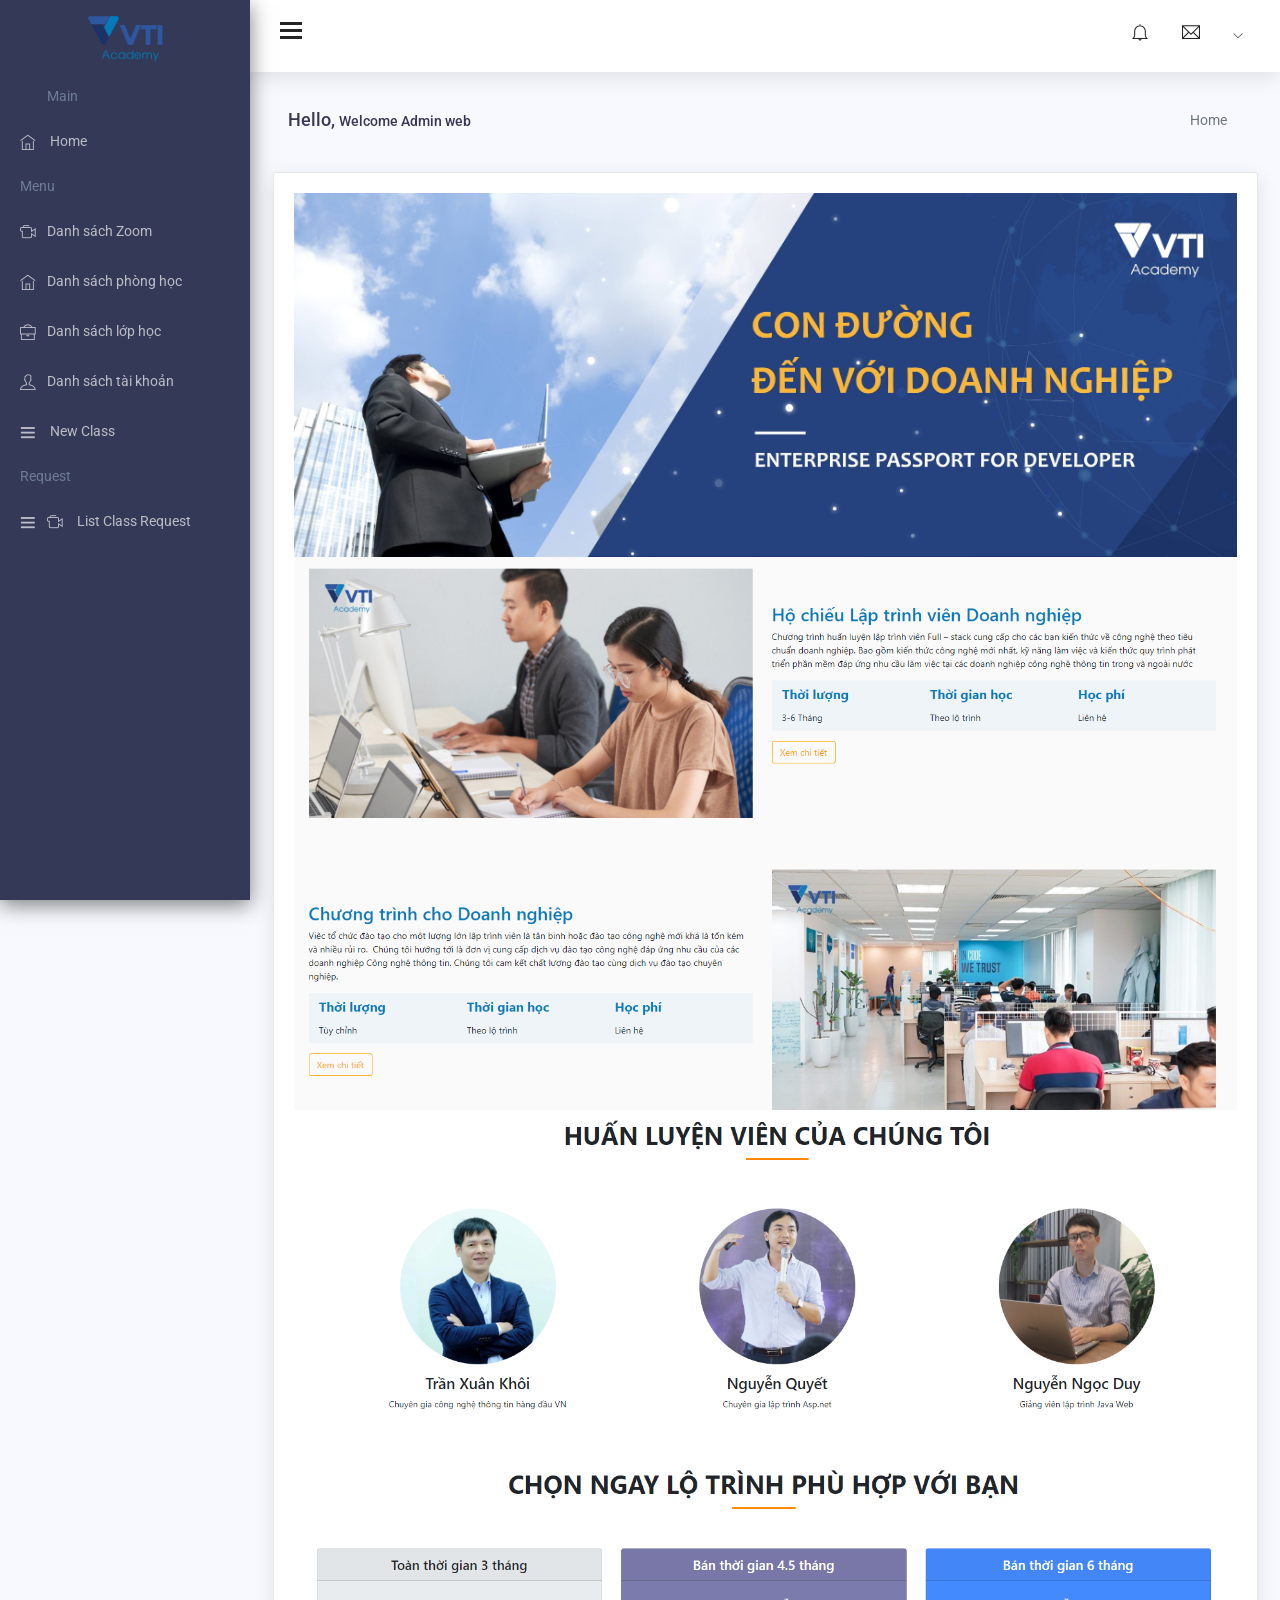
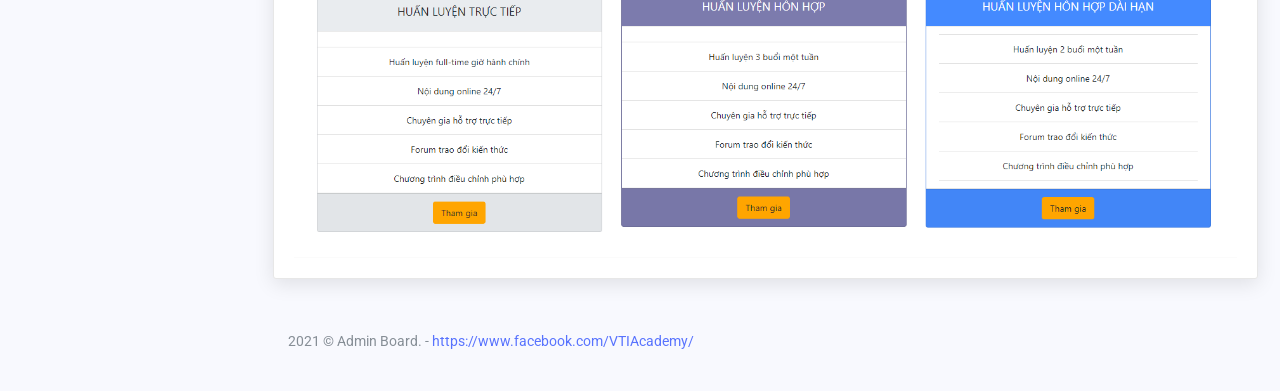
==== index.html @ 99809535 "m" ====
<!DOCTYPE html>
<html lang="en">

<head>
    <meta charset="utf-8">
    <meta http-equiv="X-UA-Compatible" content="IE=edge">
    <meta name="viewport" content="width=device-width, initial-scale=1">
    <title>Admin Mentor Management Web</title>

    <!-- Lưu ý: inmport J Query trước khi import bootstrap -->
    <script src="https://ajax.googleapis.com/ajax/libs/jquery/3.5.1/jquery.min.js"></script>

    <!-- ================= Favicon ================== -->
    <!-- Standard -->
    <link rel="shortcut icon" href="assets/images/favicon.png">
    <!-- Retina iPad Touch Icon-->
    <link rel="apple-touch-icon" sizes="144x144" href="http://placehold.it/144.png/000/fff">
    <!-- Retina iPhone Touch Icon-->
    <link rel="apple-touch-icon" sizes="114x114" href="http://placehold.it/114.png/000/fff">
    <!-- Standard iPad Touch Icon-->
    <link rel="apple-touch-icon" sizes="72x72" href="http://placehold.it/72.png/000/fff">
    <!-- Standard iPhone Touch Icon-->
    <link rel="apple-touch-icon" sizes="57x57" href="http://placehold.it/57.png/000/fff">
    <!-- icon w3shool -->
    <link rel="stylesheet" href="https://cdnjs.cloudflare.com/ajax/libs/font-awesome/4.7.0/css/font-awesome.min.css">
    <!-- Styles -->
    <link href="assets/css/lib/calendar2/pignose.calendar.min.css" rel="stylesheet">
    <link href="assets/css/lib/chartist/chartist.min.css" rel="stylesheet">
    <link href="assets/css/lib/font-awesome.min.css" rel="stylesheet">
    <link href="assets/css/lib/themify-icons.css" rel="stylesheet">
    <link href="assets/css/lib/owl.carousel.min.css" rel="stylesheet" />
    <link href="assets/css/lib/owl.theme.default.min.css" rel="stylesheet" />
    <link href="assets/css/lib/weather-icons.css" rel="stylesheet" />
    <link href="assets/css/lib/menubar/sidebar.css" rel="stylesheet">
    <link href="assets/css/lib/bootstrap.min.css" rel="stylesheet">
    <link href="assets/css/lib/helper.css" rel="stylesheet">
    <link href="assets/css/style.css" rel="stylesheet">
    <link href="assets/css/base.css" rel="stylesheet">

</head>

<body>
    <div class="sidebar sidebar-hide-to-small sidebar-shrink sidebar-gestures">
        <div class="nano">
            <div class="nano-content">
                <ul>
                    <div class="logo">
                        <a href="/index.html">
                            <img src="assets/images/[LOGO]VTI ACADEMY-01 (1).png" width="30%" alt="" />
                        </a>
                    </div>
                    <li class="label"><i class="fas fa-pen"></i></i>Main</li>
                    <li><a class="nav-link" id="home-page" onclick="onclickHomePage()" class="sideba"><i
                                class="ti-home"></i> Home</a></li>
                    <li class="label">Menu</li>
                    <li><a class="nav-link" id="zoom-page" onclick="navToZoomPage()"><i class="ti-video-camera"></i>Danh
                            sách Zoom</a> </li>
                    <li><a class="nav-link" id="class-room-page" onclick="navToClassRoomPage()"><i
                                class="ti-home"></i>Danh sách phòng học</a> </li>
                    <li><a class="nav-link" id="class-page" onclick="onclickViewClass()"><i
                                class="ti-briefcase "></i>Danh sách lớp học</a> </li>
                    <li><a class="nav-link" id="account-page" onclick="navToAccountPage()"><i class="ti-user"></i>Danh
                            sách tài khoản</a> </li>


                    <li><a onclick="onclickCreateClass()"><i class="ti-menu"></i> New Class </a></li>

                    <!-- <li><a href="Mentor-Info.html"><i class="ti-user"></i> Mentor Info</a></li> -->
                    <li class="label">Request</li>

                    <li><a onclick="onclickViewRequestClass()"><i class="ti-menu"></i><i class="ti-video-camera"></i>
                            List Class Request</a> </li>

                </ul>
            </div>
        </div>
    </div>
    <!-- /# sidebar -->

    <div class="header">
        <div class="container-fluid">
            <div class="row">
                <div class="col-lg-12">
                    <div class="float-left">
                        <div class="hamburger sidebar-toggle">
                            <span class="line"></span>
                            <span class="line"></span>
                            <span class="line"></span>
                        </div>
                    </div>
                    <div class="float-right">
                        <div class="dropdown dib">
                            <div class="header-icon" data-toggle="dropdown">
                                <i class="ti-bell"></i>
                                <div class="drop-down dropdown-menu dropdown-menu-right">
                                    <div class="dropdown-content-heading">
                                        <span class="text-left">Admin create new class</span>
                                    </div>
                                    <div class="dropdown-content-body">
                                        <ul>
                                            <li>
                                                <a href="#">
                                                    <!-- <img class="pull-left m-r-10 avatar-img"
                                                        src="assets/images/avatar/3.jpg" alt="" /> -->
                                                    <div class="notification-content">
                                                        <small class="notification-timestamp pull-right">02:34
                                                            PM</small>
                                                        <div class="notification-heading">Class Rocket 08</div>
                                                        <div class="notification-text">5 members joined today </div>
                                                    </div>
                                                </a>
                                            </li>
                                            <li>
                                                <a href="#">
                                                    <!-- <img class="pull-left m-r-10 avatar-img"
                                                        src="assets/images/avatar/3.jpg" alt="" /> -->
                                                    <div class="notification-content">
                                                        <small class="notification-timestamp pull-right">02:34
                                                            PM</small>
                                                        <div class="notification-heading">Class Raiwall 05</div>
                                                        <div class="notification-text">Create CV form VTI Academy</div>
                                                    </div>
                                                </a>
                                            </li>
                                            <li class="text-center">
                                                <a href="#" class="more-link">See All</a>
                                            </li>
                                        </ul>
                                    </div>
                                </div>
                            </div>
                        </div>
                        <div class="dropdown dib">
                            <div class="header-icon" data-toggle="dropdown">
                                <i class="ti-email"></i>
                                <div class="drop-down dropdown-menu dropdown-menu-right">
                                    <div class="dropdown-content-heading">
                                        <span class="text-left">2 New Messages</span>
                                        <a href="email.html">
                                            <i class="ti-pencil-alt pull-right"></i>
                                        </a>
                                    </div>
                                    <div class="dropdown-content-body">
                                        <ul>
                                            <li>
                                                <a href="#">
                                                    <!-- <img class="pull-left m-r-10 avatar-img"
                                                        src="assets/images/avatar/3.jpg" alt="" /> -->
                                                    <div class="notification-content">
                                                        <small class="notification-timestamp pull-right">02:34
                                                            PM</small>
                                                        <div class="notification-heading">Michael Qin</div>
                                                        <div class="notification-text">Hi Teddy, Just wanted to let you
                                                            ...</div>
                                                    </div>
                                                </a>
                                            </li>
                                            <li>
                                                <a href="#">
                                                    <!-- <img class="pull-left m-r-10 avatar-img"
                                                        src="assets/images/avatar/2.jpg" alt="" /> -->
                                                    <div class="notification-content">
                                                        <small class="notification-timestamp pull-right">02:34
                                                            PM</small>
                                                        <div class="notification-heading">Mr. Soeng Souy</div>
                                                        <div class="notification-text">Hi Teddy, Just wanted to let you
                                                            ...</div>
                                                    </div>
                                                </a>
                                            </li>
                                            <li class="text-center">
                                                <a href="#" class="more-link">See All</a>
                                            </li>
                                        </ul>
                                    </div>
                                </div>
                            </div>
                        </div>
                        <div class="dropdown dib">
                            <div class="header-icon" data-toggle="dropdown">
                                <span class="user-avatar">
                                    <span id="username-avatar"></span>
                                    <i class="ti-angle-down f-s-10"></i>
                                </span>
                                <div class="drop-down dropdown-profile dropdown-menu dropdown-menu-right">
                                    <div class="dropdown-content-heading">
                                        <span class="text-left">Upgrade Now</span>
                                        <p class="trial-day">30 Days Trail</p>
                                    </div>
                                    <div class="dropdown-content-body">
                                        <ul>
                                            <li>
                                                <a href="#">
                                                    <i class="ti-user"></i>
                                                    <span>Profile</span>
                                                </a>
                                            </li>

                                            <li>
                                                <a href="#">
                                                    <i class="ti-email"></i>
                                                    <span>Inbox</span>
                                                </a>
                                            </li>
                                            <li>
                                                <a href="#">
                                                    <i class="ti-settings"></i>
                                                    <span>Setting</span>
                                                </a>
                                            </li>

                                            <li>
                                                <a href="#">

                                                    <i class="ti-lock"></i>
                                                    <span>Lock Screen</span>
                                                </a>
                                            </li>
                                            <li>
                                                <!-- <a data-toggle="modal" data-target="#myModal"><i
                                                        class="ti-power-off"></i> Logout</a> -->
                                                <a href="#">
                                                    <i class="ti-power-off"></i>
                                                    <span onclick="hideLogout()">Logout</span>
                                                </a>
                                            </li>
                                        </ul>
                                    </div>
                                </div>
                            </div>
                        </div>
                    </div>
                </div>
            </div>
        </div>
    </div>
    <!-- form   -->
    <div class="content-wrap">
        <div class="main">

        </div>
    </div>
    <!-- Modal Logout -->
    <div class="modal fade" id="myModal" tabindex="-1" role="dialog">
        <div class="modal-dialog" role="document">
            <div class="modal-content">
                <div class="modal-header">
                    <h3 class="modal-title" style="margin: auto;"><b style="color: #08298A">
                            Do you want to log out ?</b></h3>
                </div>

                <div class="modal-footer">
                    <button type="button" class="btn btn-primary" onclick="Logout()">Yes</button>
                    <button type="button" class="btn btn-secondary" data-dismiss="modal">No</button>

                </div>
            </div>
        </div>
    </div>

    <!-- Alert Success -->
    <div class="alert alert-success fixed-bottom base-font" id="success-alert"
        style="margin-top: 120px; display: none;">
        <button type="button" class="close" data-dismiss="alert">x</button>
        <strong id="conten-success-alert"></strong>
    </div>

    <!-- Error Alert -->
    <div class="alert alert-danger alert-dismissible fade show" id="error-alert"
        style=" display: none; height: 60px;">
        <button type="button" class="close" data-dismiss="alert">x</button>
        <strong>Error!</strong> <span id="content-error-alert"></span>
    </div>


    <!-- jquery vendor -->
    <script src="assets/js/lib/jquery.min.js"></script>
    <script src="assets/js/lib/jquery.nanoscroller.min.js"></script>
    <!-- nano scroller -->
    <script src="assets/js/lib/menubar/sidebar.js"></script>
    <script src="assets/js/lib/preloader/pace.min.js"></script>
    <!-- sidebar -->

    <script src="assets/js/lib/bootstrap.min.js"></script>
    <script src="program.js"></script>

</body>

</html>
---- assets/css/lib/calendar2/pignose.calendar.min.css ----
[class*=" icon-"], [class^=icon-] {
    font-family: fontawesome;
    speak: none;
    font-style: normal;
    font-weight: 400;
    font-variant: normal;
    text-transform: none;
    line-height: 1;
    -webkit-font-smoothing: antialiased;
    -moz-osx-font-smoothing: grayscale;
}

.calendar {
    float: none;
    !important
}

.icon-arrow-left:before {
    content: '\f104';
}

.icon-arrow-right:before {
    content: '\f105'
}

.pignose-calendar {
    width: 100%;
    background-color: #fff;
    border: 1px solid #d8d8d8;
    font-size: 100%;
}

.pignose-calendar .pignose-calendar-top {
    padding: 2.6em 0;
    background-color: #fafafa;
    border-bottom: 1px solid #e2e2e2;
    position: relative;
    overflow: hidden
}

.pignose-calendar .pignose-calendar-top .pignose-calendar-top-date {
    position: absolute;
    top: 0;
    left: 0;
    width: 100%;
    height: 100%;
    padding: 1.8em 0;
    text-align: center;
    text-transform: uppercase;
    box-sizing: border-box;
    -o-box-sizing: border-box;
    -moz-box-sizing: border-box;
    -webkit-box-sizing: border-box
}

.pignose-calendar .pignose-calendar-top .pignose-calendar-top-month, .pignose-calendar .pignose-calendar-top .pignose-calendar-top-year {
    display: block;
    text-align: center
}

.pignose-calendar .pignose-calendar-top .pignose-calendar-top-year {
    font-size: 115%;
    color: rgba(0, 0, 0, .5);
}

.pignose-calendar .pignose-calendar-top .pignose-calendar-top-month {
    margin-bottom: .4em;
    font-size: 130%;
    font-weight: 600;
    text-transform: capitalize;
}

.pignose-calendar .pignose-calendar-top .pignose-calendar-top-nav {
    display: inline-block;
    width: 1.6em;
    height: 1.6em;
    position: relative;
    z-index: 5;
    text-decoration: none
}

.pignose-calendar .pignose-calendar-top .pignose-calendar-top-nav .pignose-calendar-top-value {
    display: inline-block;
    color: #777;
    font-size: 115%;
    font-weight: 600;
    vertical-align: middle;
    margin-top: -10px
}

.pignose-calendar .pignose-calendar-top .pignose-calendar-top-nav .pignose-calendar-top-icon {
    color: #555;
    font-size: 160%;
}

.pignose-calendar .pignose-calendar-top .pignose-calendar-top-nav.pignose-calendar-top-prev {
    float: left;
    margin-left: 1.6em
}

.pignose-calendar .pignose-calendar-top .pignose-calendar-top-nav.pignose-calendar-top-next {
    float: right;
    margin-right: 1.6em
}

.pignose-calendar .pignose-calendar-top .pignose-calendar-top-nav.pignose-calendar-top-prev .pignose-calendar-top-value {
    margin-left: .2em
}

.pignose-calendar .pignose-calendar-top .pignose-calendar-top-nav.pignose-calendar-top-next .pignose-calendar-top-value {
    margin-right: .2em
}

.pignose-calendar .pignose-calendar-header {
    padding: 0;
    margin-top: 0;
    font-weight: 600;
    overflow: hidden
}

.pignose-calendar .pignose-calendar-body {
    padding: 1.2em
}

.pignose-calendar .pignose-calendar-header .pignose-calendar-week {
    float: left;
    width: 14%;
    height: 1.8em;
    text-align: center;
    line-height: 2.8em;
    -webkit-box-sizing: border-box;
    box-sizing: border-box;
    text-transform: capitalize;
}

.pignose-calendar .pignose-calendar-header .pignose-calendar-week.pignose-calendar-week-sat, .pignose-calendar .pignose-calendar-header .pignose-calendar-week.pignose-calendar-week-sun {
    color: #fa4832
}

.pignose-calendar .pignose-calendar-header .pignose-calendar-week:last-child {
    width: 14.32%
}

.pignose-calendar .pignose-calendar-body .pignose-calendar-row {
    overflow: hidden
}

.pignose-calendar-unit {
    float: left;
    display: block;
    height: 3.8em;
    width: 14.28%;
    text-align: center;
    line-height: 2.8em;
    -webkit-box-sizing: border-box;
    box-sizing: border-box
}

.pignose-calendar-unit .pignose-calendar-button-schedule-container {
    line-height: .5em
}

.pignose-calendar-unit .pignose-calendar-button-schedule-container .pignose-calendar-button-schedule-pin {
    display: inline-block;
    background-color: #777;
    width: .5em;
    height: .5em;
    border-radius: 50%;
    margin-right: .2em
}

.pignose-calendar-unit .pignose-calendar-button-schedule-container .pignose-calendar-button-schedule-pin:last-child {
    margin-right: 0
}

.pignose-calendar-unit a {
    display: inline-block;
    width: 100%;
    height: 2.4em;
    border-radius: 0;
    color: #3abbb9;
    line-height: 2.4em;
    text-align: center;
    text-decoration: none;
    -webkit-transition: background-color .3s ease, color .3s ease;
    transition: background-color .3s ease, color .3s ease
}

.pignose-calendar-unit.pignose-calendar-unit-disabled a {
    opacity: .5;
    background-color: #efefef
}

.pignose-calendar-unit a:active {
    background-color: #d8d8d8
}

.pignose-calendar-unit.pignose-calendar-unit-range a {
    background-color: #f1f1f1;
    border-radius: 0;
    width: 100%
}

.pignose-calendar-unit.pignose-calendar-unit-range.pignose-calendar-unit-disabled a {
    color: #b2b9bb;
    background-color: #e1e1e1
}

.pignose-calendar-unit.pignose-calendar-unit-range.pignose-calendar-unit-range-first a {
    border-top-left-radius: 1.2em;
    border-bottom-left-radius: 1.2em
}

.pignose-calendar-unit.pignose-calendar-unit-range.pignose-calendar-unit-range-last a {
    border-top-right-radius: 1.2em;
    border-bottom-right-radius: 1.2em
}

.pignose-calendar.pignose-calendar-default .pignose-calendar-body .pignose-calendar-row .pignose-calendar-unit.pignose-calendar-unit-toggle-active a, .pignose-calendar.pignose-calendar-reverse .pignose-calendar-body .pignose-calendar-row .pignose-calendar-unit.pignose-calendar-unit-toggle-inactive a {
    color: #ccc!important
}

.pignose-calendar-unit.pignose-calendar-unit-active a {
    background-color: #2fabb7;
    color: #fff;
    font-weight: 600;
}

.pignose-calendar-unit.pignose-calendar-unit-sat a, .pignose-calendar-unit.pignose-calendar-unit-sun a {
    color: #fa4832
}

.pignose-calendar-unit.pignose-calendar-unit-active.pignose-calendar-unit-sat a, .pignose-calendar-unit.pignose-calendar-unit-active.pignose-calendar-unit-sun a {
    color: #fff
}

.pignose-calendar-unit:last-child {
    width: 14.32%
}

.pignose-calendar-wrapper {
    display: none;
    position: fixed;
    width: 100%;
    max-width: 360px;
    top: 50%;
    left: 50%;
    border-radius: 2px;
    z-index: 50001;
    overflow: hidden;
    -webkit-box-shadow: 0 4px 16px rgba(0, 0, 0, 1);
    box-shadow: 0 4px 16px rgba(0, 0, 0, 1);
    transform: translate3d(0, 160px, 0);
    -o-transform: translate3d(0, 160px, 0);
    -moz-transform: translate3d(0, 160px, 0);
    -webkit-transform: translate3d(0, 160px, 0);
    opacity: 0;
    -webkit-transition: opacity .3s ease, transform .5s ease-out, -webkit-transform .5s ease-out;
    transition: opacity .3s ease, transform .5s ease-out, -webkit-transform .5s ease-out
}

.pignose-calendar-wrapper .pignose-calendar {
    border: none
}

.pignose-calendar-wrapper.pignose-calendar-wrapper-active {
    opacity: 1;
    -webkit-transform: translate3d(0, 0, 0);
    transform: translate3d(0, 0, 0)
}

.pignose-calendar-wrapper-overlay {
    background-color: #000;
    opacity: 0;
    -webkit-transition: opacity .3s ease;
    transition: opacity .3s ease;
    position: fixed;
    top: 0;
    left: 0;
    right: 0;
    bottom: 0;
    width: 100%;
    height: 100%;
    z-index: 50000
}

.pignose-calendar-wrapper-overlay.pignose-calendar-wrapper-overlay-active {
    opacity: .7
}

.pignose-calendar-wrapper .pignose-calendar .pignose-calendar-button-group {
    border-top: 1px solid #e2e2e2;
    overflow: hidden
}

.pignose-calendar-wrapper .pignose-calendar .pignose-calendar-button-group .pignose-calendar-button {
    width: 50%;
    display: block;
    float: left;
    height: 3.2em;
    text-align: center;
    line-height: 3.2em;
    color: #333;
    font-weight: 600;
    text-decoration: none;
    -webkit-transition: background-color .3s ease;
    transition: background-color .3s ease;
    box-sizing: border-box;
    -o-box-sizing: border-box;
    -moz-box-sizing: border-box;
    -webkit-box-sizing: border-box
}

.pignose-calendar-wrapper .pignose-calendar .pignose-calendar-button-group .pignose-calendar-button:hover {
    background-color: #f1f1f1
}

.pignose-calendar-wrapper .pignose-calendar .pignose-calendar-button-group .pignose-calendar-button-apply {
    color: #fff;
    background-color: #2fabb7
}

.pignose-calendar-wrapper .pignose-calendar .pignose-calendar-button-group .pignose-calendar-button-apply:hover {
    background-color: #31b2c9
}

.pignose-calendar.pignose-calendar-dark {
    border-color: #373a3c;
    background-color: #4b4f51;
    -webkit-box-shadow: 0 3px 8px rgba(0, 0, 0, .5);
    box-shadow: 0 3px 8px rgba(0, 0, 0, .5)
}

.pignose-calendar.pignose-calendar-dark .pignose-calendar-top {
    background-color: #3d4345;
    border-bottom-color: #3a3d3f;
    -webkit-box-shadow: 0 3px 8px rgba(0, 0, 0, .175);
    box-shadow: 0 3px 8px rgba(0, 0, 0, .175)
}

.pignose-calendar.pignose-calendar-dark .pignose-calendar-top .pignose-calendar-top-month {
    color: #fff
}

.pignose-calendar.pignose-calendar-dark .pignose-calendar-top .pignose-calendar-top-year {
    color: #bdc2c5
}

.pignose-calendar.pignose-calendar-dark .pignose-calendar-top .pignose-calendar-top-nav .pignose-calendar-top-icon, .pignose-calendar.pignose-calendar-dark .pignose-calendar-top .pignose-calendar-top-nav .pignose-calendar-top-value {
    color: #a2a9ab
}

.pignose-calendar.pignose-calendar-dark .pignose-calendar-header .pignose-calendar-week {
    color: #bdc2c5
}

.pignose-calendar.pignose-calendar-dark .pignose-calendar-body .pignose-calendar-row .pignose-calendar-unit.pignose-calendar-unit-sat a, .pignose-calendar.pignose-calendar-dark .pignose-calendar-body .pignose-calendar-row .pignose-calendar-unit.pignose-calendar-unit-sun a, .pignose-calendar.pignose-calendar-dark .pignose-calendar-header .pignose-calendar-week.pignose-calendar-week-sat, .pignose-calendar.pignose-calendar-dark .pignose-calendar-header .pignose-calendar-week.pignose-calendar-week-sun {
    color: #ff6060
}

.pignose-calendar.pignose-calendar-dark .pignose-calendar-body .pignose-calendar-row .pignose-calendar-unit a {
    color: #51cfd2
}

.pignose-calendar.pignose-calendar-dark .pignose-calendar-body .pignose-calendar-row .pignose-calendar-unit.pignose-calendar-unit-disabled a {
    color: #868e8f;
    background-color: #5d6365
}

.pignose-calendar.pignose-calendar-dark .pignose-calendar-body .pignose-calendar-row .pignose-calendar-unit.pignose-calendar-unit-active a {
    color: #fff;
    background-color: #36bec2;
    -webkit-box-shadow: 0 1px 3px rgba(0, 0, 0, .75);
    box-shadow: 0 1px 3px rgba(0, 0, 0, .75)
}

.pignose-calendar.pignose-calendar-dark .pignose-calendar-body .pignose-calendar-row .pignose-calendar-unit.pignose-calendar-unit-range a {
    background-color: #5a5d62
}

.pignose-calendar.pignose-calendar-dark .pignose-calendar-body .pignose-calendar-row .pignose-calendar-unit.pignose-calendar-unit-range.pignose-calendar-unit-disabled a {
    color: #727a7c;
    background-color: #4f5558
}

.pignose-calendar.pignose-calendar-dark .pignose-calendar-body .pignose-calendar-row .pignose-calendar-unit.pignose-calendar-unit-toggle a {
    color: #8b8f94
}

.pignose-calendar-wrapper .pignose-calendar.pignose-calendar-dark .pignose-calendar-button-group .pignose-calendar-button, .pignose-calendar.pignose-calendar-blue .pignose-calendar-top .pignose-calendar-top-month, .pignose-calendar.pignose-calendar-blue .pignose-calendar-top .pignose-calendar-top-nav .pignose-calendar-top-icon, .pignose-calendar.pignose-calendar-blue .pignose-calendar-top .pignose-calendar-top-nav .pignose-calendar-top-value, .pignose-calendar.pignose-calendar-blue .pignose-calendar-top .pignose-calendar-top-year {
    color: #000;
}

.pignose-calendar-wrapper .pignose-calendar.pignose-calendar-dark .pignose-calendar-button-group {
    border-top: 1px solid #373a3c;
    overflow: hidden
}

.pignose-calendar-wrapper .pignose-calendar.pignose-calendar-dark .pignose-calendar-button-group .pignose-calendar-button-apply {
    color: #fff;
    background-color: #36bec2
}

.pignose-calendar-wrapper .pignose-calendar.pignose-calendar-dark .pignose-calendar-button-group .pignose-calendar-button:hover {
    background-color: #5a5d62
}

.pignose-calendar.pignose-calendar-blue {
    border: none;
    background-color: transparent;
}

.pignose-calendar.pignose-calendar-blue .pignose-calendar-top {
    background-color: transparent;
}

.pignose-calendar.pignose-calendar-blue .pignose-calendar-header .pignose-calendar-week {
    color: #5c6270
}

.pignose-calendar.pignose-calendar-blue .pignose-calendar-body .pignose-calendar-row .pignose-calendar-unit.pignose-calendar-unit-sat a, .pignose-calendar.pignose-calendar-blue .pignose-calendar-body .pignose-calendar-row .pignose-calendar-unit.pignose-calendar-unit-sun a, .pignose-calendar.pignose-calendar-blue .pignose-calendar-header .pignose-calendar-week.pignose-calendar-week-sat, .pignose-calendar.pignose-calendar-blue .pignose-calendar-header .pignose-calendar-week.pignose-calendar-week-sun {
    color: #5E5E5E
}

.pignose-calendar.pignose-calendar-blue .pignose-calendar-body .pignose-calendar-row .pignose-calendar-unit a {
    color: #5c6270
}

.pignose-calendar.pignose-calendar-blue .pignose-calendar-body .pignose-calendar-row .pignose-calendar-unit.pignose-calendar-unit-disabled a {
    background-color: #efefef
}

.pignose-calendar.pignose-calendar-blue .pignose-calendar-body .pignose-calendar-row .pignose-calendar-unit.pignose-calendar-unit-active a {
    color: #fff;
    background-color: #FF2E44;
}

.pignose-calendar.pignose-calendar-blue .pignose-calendar-body .pignose-calendar-row .pignose-calendar-unit.pignose-calendar-unit-range a {
    background-color: #f1f1f1
}

.pignose-calendar.pignose-calendar-blue .pignose-calendar-body .pignose-calendar-row .pignose-calendar-unit.pignose-calendar-unit-range.pignose-calendar-unit-disabled a {
    background-color: #efefef
}

.pignose-calendar.pignose-calendar-blue .pignose-calendar-body .pignose-calendar-row .pignose-calendar-unit.pignose-calendar-unit-toggle a {
    color: #ccc
}
---- assets/css/lib/chartist/chartist.min.css ----
.ct-double-octave:after,.ct-major-eleventh:after,.ct-major-second:after,.ct-major-seventh:after,.ct-major-sixth:after,.ct-major-tenth:after,.ct-major-third:after,.ct-major-twelfth:after,.ct-minor-second:after,.ct-minor-seventh:after,.ct-minor-sixth:after,.ct-minor-third:after,.ct-octave:after,.ct-perfect-fifth:after,.ct-perfect-fourth:after,.ct-square:after{content:"";clear:both}.ct-label{fill:rgba(0,0,0,.4);color:rgba(0,0,0,.4);font-size:.75rem;line-height:1}.ct-grid-background,.ct-line{fill:none}.ct-chart-bar .ct-label,.ct-chart-line .ct-label{display:block;display:-webkit-box;display:-moz-box;display:-ms-flexbox;display:-webkit-flex;display:flex}.ct-chart-donut .ct-label,.ct-chart-pie .ct-label{dominant-baseline:central}.ct-label.ct-horizontal.ct-start{-webkit-box-align:flex-end;-webkit-align-items:flex-end;-ms-flex-align:flex-end;align-items:flex-end;-webkit-box-pack:flex-start;-webkit-justify-content:flex-start;-ms-flex-pack:flex-start;justify-content:flex-start;text-align:left;text-anchor:start}.ct-label.ct-horizontal.ct-end{-webkit-box-align:flex-start;-webkit-align-items:flex-start;-ms-flex-align:flex-start;align-items:flex-start;-webkit-box-pack:flex-start;-webkit-justify-content:flex-start;-ms-flex-pack:flex-start;justify-content:flex-start;text-align:left;text-anchor:start}.ct-label.ct-vertical.ct-start{-webkit-box-align:flex-end;-webkit-align-items:flex-end;-ms-flex-align:flex-end;align-items:flex-end;-webkit-box-pack:flex-end;-webkit-justify-content:flex-end;-ms-flex-pack:flex-end;justify-content:flex-end;text-align:right;text-anchor:end}.ct-label.ct-vertical.ct-end{-webkit-box-align:flex-end;-webkit-align-items:flex-end;-ms-flex-align:flex-end;align-items:flex-end;-webkit-box-pack:flex-start;-webkit-justify-content:flex-start;-ms-flex-pack:flex-start;justify-content:flex-start;text-align:left;text-anchor:start}.ct-chart-bar .ct-label.ct-horizontal.ct-start{-webkit-box-align:flex-end;-webkit-align-items:flex-end;-ms-flex-align:flex-end;align-items:flex-end;-webkit-box-pack:center;-webkit-justify-content:center;-ms-flex-pack:center;justify-content:center;text-align:center;text-anchor:start}.ct-chart-bar .ct-label.ct-horizontal.ct-end{-webkit-box-align:flex-start;-webkit-align-items:flex-start;-ms-flex-align:flex-start;align-items:flex-start;-webkit-box-pack:center;-webkit-justify-content:center;-ms-flex-pack:center;justify-content:center;text-align:center;text-anchor:start}.ct-chart-bar.ct-horizontal-bars .ct-label.ct-horizontal.ct-start{-webkit-box-align:flex-end;-webkit-align-items:flex-end;-ms-flex-align:flex-end;align-items:flex-end;-webkit-box-pack:flex-start;-webkit-justify-content:flex-start;-ms-flex-pack:flex-start;justify-content:flex-start;text-align:left;text-anchor:start}.ct-chart-bar.ct-horizontal-bars .ct-label.ct-horizontal.ct-end{-webkit-box-align:flex-start;-webkit-align-items:flex-start;-ms-flex-align:flex-start;align-items:flex-start;-webkit-box-pack:flex-start;-webkit-justify-content:flex-start;-ms-flex-pack:flex-start;justify-content:flex-start;text-align:left;text-anchor:start}.ct-chart-bar.ct-horizontal-bars .ct-label.ct-vertical.ct-start{-webkit-box-align:center;-webkit-align-items:center;-ms-flex-align:center;align-items:center;-webkit-box-pack:flex-end;-webkit-justify-content:flex-end;-ms-flex-pack:flex-end;justify-content:flex-end;text-align:right;text-anchor:end}.ct-chart-bar.ct-horizontal-bars .ct-label.ct-vertical.ct-end{-webkit-box-align:center;-webkit-align-items:center;-ms-flex-align:center;align-items:center;-webkit-box-pack:flex-start;-webkit-justify-content:flex-start;-ms-flex-pack:flex-start;justify-content:flex-start;text-align:left;text-anchor:end}.ct-grid{stroke:rgba(0,0,0,.2);stroke-width:1px;stroke-dasharray:2px}.ct-point{stroke-width:10px;stroke-linecap:round}.ct-line{stroke-width:4px}.ct-area{stroke:none;fill-opacity:.1}.ct-bar{fill:none;stroke-width:10px}.ct-slice-donut{fill:none;stroke-width:60px}.ct-series-a .ct-bar,.ct-series-a .ct-line,.ct-series-a .ct-point,.ct-series-a .ct-slice-donut{stroke:#d70206}.ct-series-a .ct-area,.ct-series-a .ct-slice-donut-solid,.ct-series-a .ct-slice-pie{fill:#d70206}.ct-series-b .ct-bar,.ct-series-b .ct-line,.ct-series-b .ct-point,.ct-series-b .ct-slice-donut{stroke:#f05b4f}.ct-series-b .ct-area,.ct-series-b .ct-slice-donut-solid,.ct-series-b .ct-slice-pie{fill:#f05b4f}.ct-series-c .ct-bar,.ct-series-c .ct-line,.ct-series-c .ct-point,.ct-series-c .ct-slice-donut{stroke:#f4c63d}.ct-series-c .ct-area,.ct-series-c .ct-slice-donut-solid,.ct-series-c .ct-slice-pie{fill:#f4c63d}.ct-series-d .ct-bar,.ct-series-d .ct-line,.ct-series-d .ct-point,.ct-series-d .ct-slice-donut{stroke:#d17905}.ct-series-d .ct-area,.ct-series-d .ct-slice-donut-solid,.ct-series-d .ct-slice-pie{fill:#d17905}.ct-series-e .ct-bar,.ct-series-e .ct-line,.ct-series-e .ct-point,.ct-series-e .ct-slice-donut{stroke:#453d3f}.ct-series-e .ct-area,.ct-series-e .ct-slice-donut-solid,.ct-series-e .ct-slice-pie{fill:#453d3f}.ct-series-f .ct-bar,.ct-series-f .ct-line,.ct-series-f .ct-point,.ct-series-f .ct-slice-donut{stroke:#59922b}.ct-series-f .ct-area,.ct-series-f .ct-slice-donut-solid,.ct-series-f .ct-slice-pie{fill:#59922b}.ct-series-g .ct-bar,.ct-series-g .ct-line,.ct-series-g .ct-point,.ct-series-g .ct-slice-donut{stroke:#0544d3}.ct-series-g .ct-area,.ct-series-g .ct-slice-donut-solid,.ct-series-g .ct-slice-pie{fill:#0544d3}.ct-series-h .ct-bar,.ct-series-h .ct-line,.ct-series-h .ct-point,.ct-series-h .ct-slice-donut{stroke:#6b0392}.ct-series-h .ct-area,.ct-series-h .ct-slice-donut-solid,.ct-series-h .ct-slice-pie{fill:#6b0392}.ct-series-i .ct-bar,.ct-series-i .ct-line,.ct-series-i .ct-point,.ct-series-i .ct-slice-donut{stroke:#f05b4f}.ct-series-i .ct-area,.ct-series-i .ct-slice-donut-solid,.ct-series-i .ct-slice-pie{fill:#f05b4f}.ct-series-j .ct-bar,.ct-series-j .ct-line,.ct-series-j .ct-point,.ct-series-j .ct-slice-donut{stroke:#dda458}.ct-series-j .ct-area,.ct-series-j .ct-slice-donut-solid,.ct-series-j .ct-slice-pie{fill:#dda458}.ct-series-k .ct-bar,.ct-series-k .ct-line,.ct-series-k .ct-point,.ct-series-k .ct-slice-donut{stroke:#eacf7d}.ct-series-k .ct-area,.ct-series-k .ct-slice-donut-solid,.ct-series-k .ct-slice-pie{fill:#eacf7d}.ct-series-l .ct-bar,.ct-series-l .ct-line,.ct-series-l .ct-point,.ct-series-l .ct-slice-donut{stroke:#86797d}.ct-series-l .ct-area,.ct-series-l .ct-slice-donut-solid,.ct-series-l .ct-slice-pie{fill:#86797d}.ct-series-m .ct-bar,.ct-series-m .ct-line,.ct-series-m .ct-point,.ct-series-m .ct-slice-donut{stroke:#b2c326}.ct-series-m .ct-area,.ct-series-m .ct-slice-donut-solid,.ct-series-m .ct-slice-pie{fill:#b2c326}.ct-series-n .ct-bar,.ct-series-n .ct-line,.ct-series-n .ct-point,.ct-series-n .ct-slice-donut{stroke:#6188e2}.ct-series-n .ct-area,.ct-series-n .ct-slice-donut-solid,.ct-series-n .ct-slice-pie{fill:#6188e2}.ct-series-o .ct-bar,.ct-series-o .ct-line,.ct-series-o .ct-point,.ct-series-o .ct-slice-donut{stroke:#a748ca}.ct-series-o .ct-area,.ct-series-o .ct-slice-donut-solid,.ct-series-o .ct-slice-pie{fill:#a748ca}.ct-square{display:block;position:relative;width:100%}.ct-square:before{display:block;float:left;content:"";width:0;height:0;padding-bottom:100%}.ct-square:after{display:table}.ct-square>svg{display:block;position:absolute;top:0;left:0}.ct-minor-second{display:block;position:relative;width:100%}.ct-minor-second:before{display:block;float:left;content:"";width:0;height:0;padding-bottom:93.75%}.ct-minor-second:after{display:table}.ct-minor-second>svg{display:block;position:absolute;top:0;left:0}.ct-major-second{display:block;position:relative;width:100%}.ct-major-second:before{display:block;float:left;content:"";width:0;height:0;padding-bottom:88.8888888889%}.ct-major-second:after{display:table}.ct-major-second>svg{display:block;position:absolute;top:0;left:0}.ct-minor-third{display:block;position:relative;width:100%}.ct-minor-third:before{display:block;float:left;content:"";width:0;height:0;padding-bottom:83.3333333333%}.ct-minor-third:after{display:table}.ct-minor-third>svg{display:block;position:absolute;top:0;left:0}.ct-major-third{display:block;position:relative;width:100%}.ct-major-third:before{display:block;float:left;content:"";width:0;height:0;padding-bottom:80%}.ct-major-third:after{display:table}.ct-major-third>svg{display:block;position:absolute;top:0;left:0}.ct-perfect-fourth{display:block;position:relative;width:100%}.ct-perfect-fourth:before{display:block;float:left;content:"";width:0;height:0;padding-bottom:75%}.ct-perfect-fourth:after{display:table}.ct-perfect-fourth>svg{display:block;position:absolute;top:0;left:0}.ct-perfect-fifth{display:block;position:relative;width:100%}.ct-perfect-fifth:before{display:block;float:left;content:"";width:0;height:0;padding-bottom:66.6666666667%}.ct-perfect-fifth:after{display:table}.ct-perfect-fifth>svg{display:block;position:absolute;top:0;left:0}.ct-minor-sixth{display:block;position:relative;width:100%}.ct-minor-sixth:before{display:block;float:left;content:"";width:0;height:0;padding-bottom:62.5%}.ct-minor-sixth:after{display:table}.ct-minor-sixth>svg{display:block;position:absolute;top:0;left:0}.ct-golden-section{display:block;position:relative;width:100%}.ct-golden-section:before{display:block;float:left;content:"";width:0;height:0;padding-bottom:61.804697157%}.ct-golden-section:after{content:"";display:table;clear:both}.ct-golden-section>svg{display:block;position:absolute;top:0;left:0}.ct-major-sixth{display:block;position:relative;width:100%}.ct-major-sixth:before{display:block;float:left;content:"";width:0;height:0;padding-bottom:60%}.ct-major-sixth:after{display:table}.ct-major-sixth>svg{display:block;position:absolute;top:0;left:0}.ct-minor-seventh{display:block;position:relative;width:100%}.ct-minor-seventh:before{display:block;float:left;content:"";width:0;height:0;padding-bottom:56.25%}.ct-minor-seventh:after{display:table}.ct-minor-seventh>svg{display:block;position:absolute;top:0;left:0}.ct-major-seventh{display:block;position:relative;width:100%}.ct-major-seventh:before{display:block;float:left;content:"";width:0;height:0;padding-bottom:53.3333333333%}.ct-major-seventh:after{display:table}.ct-major-seventh>svg{display:block;position:absolute;top:0;left:0}.ct-octave{display:block;position:relative;width:100%}.ct-octave:before{display:block;float:left;content:"";width:0;height:0;padding-bottom:50%}.ct-octave:after{display:table}.ct-octave>svg{display:block;position:absolute;top:0;left:0}.ct-major-tenth{display:block;position:relative;width:100%}.ct-major-tenth:before{display:block;float:left;content:"";width:0;height:0;padding-bottom:40%}.ct-major-tenth:after{display:table}.ct-major-tenth>svg{display:block;position:absolute;top:0;left:0}.ct-major-eleventh{display:block;position:relative;width:100%}.ct-major-eleventh:before{display:block;float:left;content:"";width:0;height:0;padding-bottom:37.5%}.ct-major-eleventh:after{display:table}.ct-major-eleventh>svg{display:block;position:absolute;top:0;left:0}.ct-major-twelfth{display:block;position:relative;width:100%}.ct-major-twelfth:before{display:block;float:left;content:"";width:0;height:0;padding-bottom:33.3333333333%}.ct-major-twelfth:after{display:table}.ct-major-twelfth>svg{display:block;position:absolute;top:0;left:0}.ct-double-octave{display:block;position:relative;width:100%}.ct-double-octave:before{display:block;float:left;content:"";width:0;height:0;padding-bottom:25%}.ct-double-octave:after{display:table}.ct-double-octave>svg{display:block;position:absolute;top:0;left:0}
---- assets/css/lib/weather-icons.css ----
/*!
 *  Weather Icons 2.0.8
 *  Updated September 19, 2015
 *  Weather themed icons for Bootstrap
 *  Author - Erik Flowers - erik@helloerik.com
 *  Email: erik@helloerik.com
 *  Twitter: http://twitter.com/Erik_UX
 *  ------------------------------------------------------------------------------
 *  Maintained at http://erikflowers.github.io/weather-icons
 *
 *  License
 *  ------------------------------------------------------------------------------
 *  - Font licensed under SIL OFL 1.1 -
 *    http://scripts.sil.org/OFL
 *  - CSS, SCSS and LESS are licensed under MIT License -
 *    http://opensource.org/licenses/mit-license.html
 *  - Documentation licensed under CC BY 3.0 -
 *    http://creativecommons.org/licenses/by/3.0/
 *  - Inspired by and works great as a companion with Font Awesome
 *    "Font Awesome by Dave Gandy - http://fontawesome.io"
 */
@font-face {
  font-family: 'weathericons';
  src: url('../../fonts/weathericons-regular-webfont.eot');
  src: url('../../fonts/weathericons-regular-webfont.eot?#iefix') format('embedded-opentype'), url('../../fonts/weathericons-regular-webfont.woff2') format('woff2'), url('../../fonts/weathericons-regular-webfont.woff') format('woff'), url('../../fonts/weathericons-regular-webfont.ttf') format('truetype'), url('../../fonts/weathericons-regular-webfont.svg#weather_iconsregular') format('svg');
  font-weight: normal;
  font-style: normal;
}
.wi {
  display: inline-block;
  font-family: 'weathericons';
  font-style: normal;
  font-weight: normal;
  line-height: 1;
  -webkit-font-smoothing: antialiased;
  -moz-osx-font-smoothing: grayscale;
}
.wi-fw {
  text-align: center;
  width: 1.4em;
}
.wi-rotate-90 {
  filter: progid:DXImageTransform.Microsoft.BasicImage(rotation=1);
  -webkit-transform: rotate(90deg);
  -ms-transform: rotate(90deg);
  transform: rotate(90deg);
}
.wi-rotate-180 {
  filter: progid:DXImageTransform.Microsoft.BasicImage(rotation=2);
  -webkit-transform: rotate(180deg);
  -ms-transform: rotate(180deg);
  transform: rotate(180deg);
}
.wi-rotate-270 {
  filter: progid:DXImageTransform.Microsoft.BasicImage(rotation=3);
  -webkit-transform: rotate(270deg);
  -ms-transform: rotate(270deg);
  transform: rotate(270deg);
}
.wi-flip-horizontal {
  filter: progid:DXImageTransform.Microsoft.BasicImage(rotation=0, mirror=1);
  -webkit-transform: scale(-1, 1);
  -ms-transform: scale(-1, 1);
  transform: scale(-1, 1);
}
.wi-flip-vertical {
  filter: progid:DXImageTransform.Microsoft.BasicImage(rotation=2, mirror=1);
  -webkit-transform: scale(1, -1);
  -ms-transform: scale(1, -1);
  transform: scale(1, -1);
}
.wi-day-sunny:before {
  content: "\f00d";
}
.wi-day-cloudy:before {
  content: "\f002";
}
.wi-day-cloudy-gusts:before {
  content: "\f000";
}
.wi-day-cloudy-windy:before {
  content: "\f001";
}
.wi-day-fog:before {
  content: "\f003";
}
.wi-day-hail:before {
  content: "\f004";
}
.wi-day-haze:before {
  content: "\f0b6";
}
.wi-day-lightning:before {
  content: "\f005";
}
.wi-day-rain:before {
  content: "\f008";
}
.wi-day-rain-mix:before {
  content: "\f006";
}
.wi-day-rain-wind:before {
  content: "\f007";
}
.wi-day-showers:before {
  content: "\f009";
}
.wi-day-sleet:before {
  content: "\f0b2";
}
.wi-day-sleet-storm:before {
  content: "\f068";
}
.wi-day-snow:before {
  content: "\f00a";
}
.wi-day-snow-thunderstorm:before {
  content: "\f06b";
}
.wi-day-snow-wind:before {
  content: "\f065";
}
.wi-day-sprinkle:before {
  content: "\f00b";
}
.wi-day-storm-showers:before {
  content: "\f00e";
}
.wi-day-sunny-overcast:before {
  content: "\f00c";
}
.wi-day-thunderstorm:before {
  content: "\f010";
}
.wi-day-windy:before {
  content: "\f085";
}
.wi-solar-eclipse:before {
  content: "\f06e";
}
.wi-hot:before {
  content: "\f072";
}
.wi-day-cloudy-high:before {
  content: "\f07d";
}
.wi-day-light-wind:before {
  content: "\f0c4";
}
.wi-night-clear:before {
  content: "\f02e";
}
.wi-night-alt-cloudy:before {
  content: "\f086";
}
.wi-night-alt-cloudy-gusts:before {
  content: "\f022";
}
.wi-night-alt-cloudy-windy:before {
  content: "\f023";
}
.wi-night-alt-hail:before {
  content: "\f024";
}
.wi-night-alt-lightning:before {
  content: "\f025";
}
.wi-night-alt-rain:before {
  content: "\f028";
}
.wi-night-alt-rain-mix:before {
  content: "\f026";
}
.wi-night-alt-rain-wind:before {
  content: "\f027";
}
.wi-night-alt-showers:before {
  content: "\f029";
}
.wi-night-alt-sleet:before {
  content: "\f0b4";
}
.wi-night-alt-sleet-storm:before {
  content: "\f06a";
}
.wi-night-alt-snow:before {
  content: "\f02a";
}
.wi-night-alt-snow-thunderstorm:before {
  content: "\f06d";
}
.wi-night-alt-snow-wind:before {
  content: "\f067";
}
.wi-night-alt-sprinkle:before {
  content: "\f02b";
}
.wi-night-alt-storm-showers:before {
  content: "\f02c";
}
.wi-night-alt-thunderstorm:before {
  content: "\f02d";
}
.wi-night-cloudy:before {
  content: "\f031";
}
.wi-night-cloudy-gusts:before {
  content: "\f02f";
}
.wi-night-cloudy-windy:before {
  content: "\f030";
}
.wi-night-fog:before {
  content: "\f04a";
}
.wi-night-hail:before {
  content: "\f032";
}
.wi-night-lightning:before {
  content: "\f033";
}
.wi-night-partly-cloudy:before {
  content: "\f083";
}
.wi-night-rain:before {
  content: "\f036";
}
.wi-night-rain-mix:before {
  content: "\f034";
}
.wi-night-rain-wind:before {
  content: "\f035";
}
.wi-night-showers:before {
  content: "\f037";
}
.wi-night-sleet:before {
  content: "\f0b3";
}
.wi-night-sleet-storm:before {
  content: "\f069";
}
.wi-night-snow:before {
  content: "\f038";
}
.wi-night-snow-thunderstorm:before {
  content: "\f06c";
}
.wi-night-snow-wind:before {
  content: "\f066";
}
.wi-night-sprinkle:before {
  content: "\f039";
}
.wi-night-storm-showers:before {
  content: "\f03a";
}
.wi-night-thunderstorm:before {
  content: "\f03b";
}
.wi-lunar-eclipse:before {
  content: "\f070";
}
.wi-stars:before {
  content: "\f077";
}
.wi-storm-showers:before {
  content: "\f01d";
}
.wi-thunderstorm:before {
  content: "\f01e";
}
.wi-night-alt-cloudy-high:before {
  content: "\f07e";
}
.wi-night-cloudy-high:before {
  content: "\f080";
}
.wi-night-alt-partly-cloudy:before {
  content: "\f081";
}
.wi-cloud:before {
  content: "\f041";
}
.wi-cloudy:before {
  content: "\f013";
}
.wi-cloudy-gusts:before {
  content: "\f011";
}
.wi-cloudy-windy:before {
  content: "\f012";
}
.wi-fog:before {
  content: "\f014";
}
.wi-hail:before {
  content: "\f015";
}
.wi-rain:before {
  content: "\f019";
}
.wi-rain-mix:before {
  content: "\f017";
}
.wi-rain-wind:before {
  content: "\f018";
}
.wi-showers:before {
  content: "\f01a";
}
.wi-sleet:before {
  content: "\f0b5";
}
.wi-snow:before {
  content: "\f01b";
}
.wi-sprinkle:before {
  content: "\f01c";
}
.wi-storm-showers:before {
  content: "\f01d";
}
.wi-thunderstorm:before {
  content: "\f01e";
}
.wi-snow-wind:before {
  content: "\f064";
}
.wi-snow:before {
  content: "\f01b";
}
.wi-smog:before {
  content: "\f074";
}
.wi-smoke:before {
  content: "\f062";
}
.wi-lightning:before {
  content: "\f016";
}
.wi-raindrops:before {
  content: "\f04e";
}
.wi-raindrop:before {
  content: "\f078";
}
.wi-dust:before {
  content: "\f063";
}
.wi-snowflake-cold:before {
  content: "\f076";
}
.wi-windy:before {
  content: "\f021";
}
.wi-strong-wind:before {
  content: "\f050";
}
.wi-sandstorm:before {
  content: "\f082";
}
.wi-earthquake:before {
  content: "\f0c6";
}
.wi-fire:before {
  content: "\f0c7";
}
.wi-flood:before {
  content: "\f07c";
}
.wi-meteor:before {
  content: "\f071";
}
.wi-tsunami:before {
  content: "\f0c5";
}
.wi-volcano:before {
  content: "\f0c8";
}
.wi-hurricane:before {
  content: "\f073";
}
.wi-tornado:before {
  content: "\f056";
}
.wi-small-craft-advisory:before {
  content: "\f0cc";
}
.wi-gale-warning:before {
  content: "\f0cd";
}
.wi-storm-warning:before {
  content: "\f0ce";
}
.wi-hurricane-warning:before {
  content: "\f0cf";
}
.wi-wind-direction:before {
  content: "\f0b1";
}
.wi-alien:before {
  content: "\f075";
}
.wi-celsius:before {
  content: "\f03c";
}
.wi-fahrenheit:before {
  content: "\f045";
}
.wi-degrees:before {
  content: "\f042";
}
.wi-thermometer:before {
  content: "\f055";
}
.wi-thermometer-exterior:before {
  content: "\f053";
}
.wi-thermometer-internal:before {
  content: "\f054";
}
.wi-cloud-down:before {
  content: "\f03d";
}
.wi-cloud-up:before {
  content: "\f040";
}
.wi-cloud-refresh:before {
  content: "\f03e";
}
.wi-horizon:before {
  content: "\f047";
}
.wi-horizon-alt:before {
  content: "\f046";
}
.wi-sunrise:before {
  content: "\f051";
}
.wi-sunset:before {
  content: "\f052";
}
.wi-moonrise:before {
  content: "\f0c9";
}
.wi-moonset:before {
  content: "\f0ca";
}
.wi-refresh:before {
  content: "\f04c";
}
.wi-refresh-alt:before {
  content: "\f04b";
}
.wi-umbrella:before {
  content: "\f084";
}
.wi-barometer:before {
  content: "\f079";
}
.wi-humidity:before {
  content: "\f07a";
}
.wi-na:before {
  content: "\f07b";
}
.wi-train:before {
  content: "\f0cb";
}
.wi-moon-new:before {
  content: "\f095";
}
.wi-moon-waxing-crescent-1:before {
  content: "\f096";
}
.wi-moon-waxing-crescent-2:before {
  content: "\f097";
}
.wi-moon-waxing-crescent-3:before {
  content: "\f098";
}
.wi-moon-waxing-crescent-4:before {
  content: "\f099";
}
.wi-moon-waxing-crescent-5:before {
  content: "\f09a";
}
.wi-moon-waxing-crescent-6:before {
  content: "\f09b";
}
.wi-moon-first-quarter:before {
  content: "\f09c";
}
.wi-moon-waxing-gibbous-1:before {
  content: "\f09d";
}
.wi-moon-waxing-gibbous-2:before {
  content: "\f09e";
}
.wi-moon-waxing-gibbous-3:before {
  content: "\f09f";
}
.wi-moon-waxing-gibbous-4:before {
  content: "\f0a0";
}
.wi-moon-waxing-gibbous-5:before {
  content: "\f0a1";
}
.wi-moon-waxing-gibbous-6:before {
  content: "\f0a2";
}
.wi-moon-full:before {
  content: "\f0a3";
}
.wi-moon-waning-gibbous-1:before {
  content: "\f0a4";
}
.wi-moon-waning-gibbous-2:before {
  content: "\f0a5";
}
.wi-moon-waning-gibbous-3:before {
  content: "\f0a6";
}
.wi-moon-waning-gibbous-4:before {
  content: "\f0a7";
}
.wi-moon-waning-gibbous-5:before {
  content: "\f0a8";
}
.wi-moon-waning-gibbous-6:before {
  content: "\f0a9";
}
.wi-moon-third-quarter:before {
  content: "\f0aa";
}
.wi-moon-waning-crescent-1:before {
  content: "\f0ab";
}
.wi-moon-waning-crescent-2:before {
  content: "\f0ac";
}
.wi-moon-waning-crescent-3:before {
  content: "\f0ad";
}
.wi-moon-waning-crescent-4:before {
  content: "\f0ae";
}
.wi-moon-waning-crescent-5:before {
  content: "\f0af";
}
.wi-moon-waning-crescent-6:before {
  content: "\f0b0";
}
.wi-moon-alt-new:before {
  content: "\f0eb";
}
.wi-moon-alt-waxing-crescent-1:before {
  content: "\f0d0";
}
.wi-moon-alt-waxing-crescent-2:before {
  content: "\f0d1";
}
.wi-moon-alt-waxing-crescent-3:before {
  content: "\f0d2";
}
.wi-moon-alt-waxing-crescent-4:before {
  content: "\f0d3";
}
.wi-moon-alt-waxing-crescent-5:before {
  content: "\f0d4";
}
.wi-moon-alt-waxing-crescent-6:before {
  content: "\f0d5";
}
.wi-moon-alt-first-quarter:before {
  content: "\f0d6";
}
.wi-moon-alt-waxing-gibbous-1:before {
  content: "\f0d7";
}
.wi-moon-alt-waxing-gibbous-2:before {
  content: "\f0d8";
}
.wi-moon-alt-waxing-gibbous-3:before {
  content: "\f0d9";
}
.wi-moon-alt-waxing-gibbous-4:before {
  content: "\f0da";
}
.wi-moon-alt-waxing-gibbous-5:before {
  content: "\f0db";
}
.wi-moon-alt-waxing-gibbous-6:before {
  content: "\f0dc";
}
.wi-moon-alt-full:before {
  content: "\f0dd";
}
.wi-moon-alt-waning-gibbous-1:before {
  content: "\f0de";
}
.wi-moon-alt-waning-gibbous-2:before {
  content: "\f0df";
}
.wi-moon-alt-waning-gibbous-3:before {
  content: "\f0e0";
}
.wi-moon-alt-waning-gibbous-4:before {
  content: "\f0e1";
}
.wi-moon-alt-waning-gibbous-5:before {
  content: "\f0e2";
}
.wi-moon-alt-waning-gibbous-6:before {
  content: "\f0e3";
}
.wi-moon-alt-third-quarter:before {
  content: "\f0e4";
}
.wi-moon-alt-waning-crescent-1:before {
  content: "\f0e5";
}
.wi-moon-alt-waning-crescent-2:before {
  content: "\f0e6";
}
.wi-moon-alt-waning-crescent-3:before {
  content: "\f0e7";
}
.wi-moon-alt-waning-crescent-4:before {
  content: "\f0e8";
}
.wi-moon-alt-waning-crescent-5:before {
  content: "\f0e9";
}
.wi-moon-alt-waning-crescent-6:before {
  content: "\f0ea";
}
.wi-moon-0:before {
  content: "\f095";
}
.wi-moon-1:before {
  content: "\f096";
}
.wi-moon-2:before {
  content: "\f097";
}
.wi-moon-3:before {
  content: "\f098";
}
.wi-moon-4:before {
  content: "\f099";
}
.wi-moon-5:before {
  content: "\f09a";
}
.wi-moon-6:before {
  content: "\f09b";
}
.wi-moon-7:before {
  content: "\f09c";
}
.wi-moon-8:before {
  content: "\f09d";
}
.wi-moon-9:before {
  content: "\f09e";
}
.wi-moon-10:before {
  content: "\f09f";
}
.wi-moon-11:before {
  content: "\f0a0";
}
.wi-moon-12:before {
  content: "\f0a1";
}
.wi-moon-13:before {
  content: "\f0a2";
}
.wi-moon-14:before {
  content: "\f0a3";
}
.wi-moon-15:before {
  content: "\f0a4";
}
.wi-moon-16:before {
  content: "\f0a5";
}
.wi-moon-17:before {
  content: "\f0a6";
}
.wi-moon-18:before {
  content: "\f0a7";
}
.wi-moon-19:before {
  content: "\f0a8";
}
.wi-moon-20:before {
  content: "\f0a9";
}
.wi-moon-21:before {
  content: "\f0aa";
}
.wi-moon-22:before {
  content: "\f0ab";
}
.wi-moon-23:before {
  content: "\f0ac";
}
.wi-moon-24:before {
  content: "\f0ad";
}
.wi-moon-25:before {
  content: "\f0ae";
}
.wi-moon-26:before {
  content: "\f0af";
}
.wi-moon-27:before {
  content: "\f0b0";
}
.wi-time-1:before {
  content: "\f08a";
}
.wi-time-2:before {
  content: "\f08b";
}
.wi-time-3:before {
  content: "\f08c";
}
.wi-time-4:before {
  content: "\f08d";
}
.wi-time-5:before {
  content: "\f08e";
}
.wi-time-6:before {
  content: "\f08f";
}
.wi-time-7:before {
  content: "\f090";
}
.wi-time-8:before {
  content: "\f091";
}
.wi-time-9:before {
  content: "\f092";
}
.wi-time-10:before {
  content: "\f093";
}
.wi-time-11:before {
  content: "\f094";
}
.wi-time-12:before {
  content: "\f089";
}
.wi-direction-up:before {
  content: "\f058";
}
.wi-direction-up-right:before {
  content: "\f057";
}
.wi-direction-right:before {
  content: "\f04d";
}
.wi-direction-down-right:before {
  content: "\f088";
}
.wi-direction-down:before {
  content: "\f044";
}
.wi-direction-down-left:before {
  content: "\f043";
}
.wi-direction-left:before {
  content: "\f048";
}
.wi-direction-up-left:before {
  content: "\f087";
}
.wi-wind-beaufort-0:before {
  content: "\f0b7";
}
.wi-wind-beaufort-1:before {
  content: "\f0b8";
}
.wi-wind-beaufort-2:before {
  content: "\f0b9";
}
.wi-wind-beaufort-3:before {
  content: "\f0ba";
}
.wi-wind-beaufort-4:before {
  content: "\f0bb";
}
.wi-wind-beaufort-5:before {
  content: "\f0bc";
}
.wi-wind-beaufort-6:before {
  content: "\f0bd";
}
.wi-wind-beaufort-7:before {
  content: "\f0be";
}
.wi-wind-beaufort-8:before {
  content: "\f0bf";
}
.wi-wind-beaufort-9:before {
  content: "\f0c0";
}
.wi-wind-beaufort-10:before {
  content: "\f0c1";
}
.wi-wind-beaufort-11:before {
  content: "\f0c2";
}
.wi-wind-beaufort-12:before {
  content: "\f0c3";
}
.wi-yahoo-0:before {
  content: "\f056";
}
.wi-yahoo-1:before {
  content: "\f00e";
}
.wi-yahoo-2:before {
  content: "\f073";
}
.wi-yahoo-3:before {
  content: "\f01e";
}
.wi-yahoo-4:before {
  content: "\f01e";
}
.wi-yahoo-5:before {
  content: "\f017";
}
.wi-yahoo-6:before {
  content: "\f017";
}
.wi-yahoo-7:before {
  content: "\f017";
}
.wi-yahoo-8:before {
  content: "\f015";
}
.wi-yahoo-9:before {
  content: "\f01a";
}
.wi-yahoo-10:before {
  content: "\f015";
}
.wi-yahoo-11:before {
  content: "\f01a";
}
.wi-yahoo-12:before {
  content: "\f01a";
}
.wi-yahoo-13:before {
  content: "\f01b";
}
.wi-yahoo-14:before {
  content: "\f00a";
}
.wi-yahoo-15:before {
  content: "\f064";
}
.wi-yahoo-16:before {
  content: "\f01b";
}
.wi-yahoo-17:before {
  content: "\f015";
}
.wi-yahoo-18:before {
  content: "\f017";
}
.wi-yahoo-19:before {
  content: "\f063";
}
.wi-yahoo-20:before {
  content: "\f014";
}
.wi-yahoo-21:before {
  content: "\f021";
}
.wi-yahoo-22:before {
  content: "\f062";
}
.wi-yahoo-23:before {
  content: "\f050";
}
.wi-yahoo-24:before {
  content: "\f050";
}
.wi-yahoo-25:before {
  content: "\f076";
}
.wi-yahoo-26:before {
  content: "\f013";
}
.wi-yahoo-27:before {
  content: "\f031";
}
.wi-yahoo-28:before {
  content: "\f002";
}
.wi-yahoo-29:before {
  content: "\f031";
}
.wi-yahoo-30:before {
  content: "\f002";
}
.wi-yahoo-31:before {
  content: "\f02e";
}
.wi-yahoo-32:before {
  content: "\f00d";
}
.wi-yahoo-33:before {
  content: "\f083";
}
.wi-yahoo-34:before {
  content: "\f00c";
}
.wi-yahoo-35:before {
  content: "\f017";
}
.wi-yahoo-36:before {
  content: "\f072";
}
.wi-yahoo-37:before {
  content: "\f00e";
}
.wi-yahoo-38:before {
  content: "\f00e";
}
.wi-yahoo-39:before {
  content: "\f00e";
}
.wi-yahoo-40:before {
  content: "\f01a";
}
.wi-yahoo-41:before {
  content: "\f064";
}
.wi-yahoo-42:before {
  content: "\f01b";
}
.wi-yahoo-43:before {
  content: "\f064";
}
.wi-yahoo-44:before {
  content: "\f00c";
}
.wi-yahoo-45:before {
  content: "\f00e";
}
.wi-yahoo-46:before {
  content: "\f01b";
}
.wi-yahoo-47:before {
  content: "\f00e";
}
.wi-yahoo-3200:before {
  content: "\f077";
}
.wi-forecast-io-clear-day:before {
  content: "\f00d";
}
.wi-forecast-io-clear-night:before {
  content: "\f02e";
}
.wi-forecast-io-rain:before {
  content: "\f019";
}
.wi-forecast-io-snow:before {
  content: "\f01b";
}
.wi-forecast-io-sleet:before {
  content: "\f0b5";
}
.wi-forecast-io-wind:before {
  content: "\f050";
}
.wi-forecast-io-fog:before {
  content: "\f014";
}
.wi-forecast-io-cloudy:before {
  content: "\f013";
}
.wi-forecast-io-partly-cloudy-day:before {
  content: "\f002";
}
.wi-forecast-io-partly-cloudy-night:before {
  content: "\f031";
}
.wi-forecast-io-hail:before {
  content: "\f015";
}
.wi-forecast-io-thunderstorm:before {
  content: "\f01e";
}
.wi-forecast-io-tornado:before {
  content: "\f056";
}
.wi-wmo4680-0:before,
.wi-wmo4680-00:before {
  content: "\f055";
}
.wi-wmo4680-1:before,
.wi-wmo4680-01:before {
  content: "\f013";
}
.wi-wmo4680-2:before,
.wi-wmo4680-02:before {
  content: "\f055";
}
.wi-wmo4680-3:before,
.wi-wmo4680-03:before {
  content: "\f013";
}
.wi-wmo4680-4:before,
.wi-wmo4680-04:before {
  content: "\f014";
}
.wi-wmo4680-5:before,
.wi-wmo4680-05:before {
  content: "\f014";
}
.wi-wmo4680-10:before {
  content: "\f014";
}
.wi-wmo4680-11:before {
  content: "\f014";
}
.wi-wmo4680-12:before {
  content: "\f016";
}
.wi-wmo4680-18:before {
  content: "\f050";
}
.wi-wmo4680-20:before {
  content: "\f014";
}
.wi-wmo4680-21:before {
  content: "\f017";
}
.wi-wmo4680-22:before {
  content: "\f017";
}
.wi-wmo4680-23:before {
  content: "\f019";
}
.wi-wmo4680-24:before {
  content: "\f01b";
}
.wi-wmo4680-25:before {
  content: "\f015";
}
.wi-wmo4680-26:before {
  content: "\f01e";
}
.wi-wmo4680-27:before {
  content: "\f063";
}
.wi-wmo4680-28:before {
  content: "\f063";
}
.wi-wmo4680-29:before {
  content: "\f063";
}
.wi-wmo4680-30:before {
  content: "\f014";
}
.wi-wmo4680-31:before {
  content: "\f014";
}
.wi-wmo4680-32:before {
  content: "\f014";
}
.wi-wmo4680-33:before {
  content: "\f014";
}
.wi-wmo4680-34:before {
  content: "\f014";
}
.wi-wmo4680-35:before {
  content: "\f014";
}
.wi-wmo4680-40:before {
  content: "\f017";
}
.wi-wmo4680-41:before {
  content: "\f01c";
}
.wi-wmo4680-42:before {
  content: "\f019";
}
.wi-wmo4680-43:before {
  content: "\f01c";
}
.wi-wmo4680-44:before {
  content: "\f019";
}
.wi-wmo4680-45:before {
  content: "\f015";
}
.wi-wmo4680-46:before {
  content: "\f015";
}
.wi-wmo4680-47:before {
  content: "\f01b";
}
.wi-wmo4680-48:before {
  content: "\f01b";
}
.wi-wmo4680-50:before {
  content: "\f01c";
}
.wi-wmo4680-51:before {
  content: "\f01c";
}
.wi-wmo4680-52:before {
  content: "\f019";
}
.wi-wmo4680-53:before {
  content: "\f019";
}
.wi-wmo4680-54:before {
  content: "\f076";
}
.wi-wmo4680-55:before {
  content: "\f076";
}
.wi-wmo4680-56:before {
  content: "\f076";
}
.wi-wmo4680-57:before {
  content: "\f01c";
}
.wi-wmo4680-58:before {
  content: "\f019";
}
.wi-wmo4680-60:before {
  content: "\f01c";
}
.wi-wmo4680-61:before {
  content: "\f01c";
}
.wi-wmo4680-62:before {
  content: "\f019";
}
.wi-wmo4680-63:before {
  content: "\f019";
}
.wi-wmo4680-64:before {
  content: "\f015";
}
.wi-wmo4680-65:before {
  content: "\f015";
}
.wi-wmo4680-66:before {
  content: "\f015";
}
.wi-wmo4680-67:before {
  content: "\f017";
}
.wi-wmo4680-68:before {
  content: "\f017";
}
.wi-wmo4680-70:before {
  content: "\f01b";
}
.wi-wmo4680-71:before {
  content: "\f01b";
}
.wi-wmo4680-72:before {
  content: "\f01b";
}
.wi-wmo4680-73:before {
  content: "\f01b";
}
.wi-wmo4680-74:before {
  content: "\f076";
}
.wi-wmo4680-75:before {
  content: "\f076";
}
.wi-wmo4680-76:before {
  content: "\f076";
}
.wi-wmo4680-77:before {
  content: "\f01b";
}
.wi-wmo4680-78:before {
  content: "\f076";
}
.wi-wmo4680-80:before {
  content: "\f019";
}
.wi-wmo4680-81:before {
  content: "\f01c";
}
.wi-wmo4680-82:before {
  content: "\f019";
}
.wi-wmo4680-83:before {
  content: "\f019";
}
.wi-wmo4680-84:before {
  content: "\f01d";
}
.wi-wmo4680-85:before {
  content: "\f017";
}
.wi-wmo4680-86:before {
  content: "\f017";
}
.wi-wmo4680-87:before {
  content: "\f017";
}
.wi-wmo4680-89:before {
  content: "\f015";
}
.wi-wmo4680-90:before {
  content: "\f016";
}
.wi-wmo4680-91:before {
  content: "\f01d";
}
.wi-wmo4680-92:before {
  content: "\f01e";
}
.wi-wmo4680-93:before {
  content: "\f01e";
}
.wi-wmo4680-94:before {
  content: "\f016";
}
.wi-wmo4680-95:before {
  content: "\f01e";
}
.wi-wmo4680-96:before {
  content: "\f01e";
}
.wi-wmo4680-99:before {
  content: "\f056";
}
.wi-owm-200:before {
  content: "\f01e";
}
.wi-owm-201:before {
  content: "\f01e";
}
.wi-owm-202:before {
  content: "\f01e";
}
.wi-owm-210:before {
  content: "\f016";
}
.wi-owm-211:before {
  content: "\f016";
}
.wi-owm-212:before {
  content: "\f016";
}
.wi-owm-221:before {
  content: "\f016";
}
.wi-owm-230:before {
  content: "\f01e";
}
.wi-owm-231:before {
  content: "\f01e";
}
.wi-owm-232:before {
  content: "\f01e";
}
.wi-owm-300:before {
  content: "\f01c";
}
.wi-owm-301:before {
  content: "\f01c";
}
.wi-owm-302:before {
  content: "\f019";
}
.wi-owm-310:before {
  content: "\f017";
}
.wi-owm-311:before {
  content: "\f019";
}
.wi-owm-312:before {
  content: "\f019";
}
.wi-owm-313:before {
  content: "\f01a";
}
.wi-owm-314:before {
  content: "\f019";
}
.wi-owm-321:before {
  content: "\f01c";
}
.wi-owm-500:before {
  content: "\f01c";
}
.wi-owm-501:before {
  content: "\f019";
}
.wi-owm-502:before {
  content: "\f019";
}
.wi-owm-503:before {
  content: "\f019";
}
.wi-owm-504:before {
  content: "\f019";
}
.wi-owm-511:before {
  content: "\f017";
}
.wi-owm-520:before {
  content: "\f01a";
}
.wi-owm-521:before {
  content: "\f01a";
}
.wi-owm-522:before {
  content: "\f01a";
}
.wi-owm-531:before {
  content: "\f01d";
}
.wi-owm-600:before {
  content: "\f01b";
}
.wi-owm-601:before {
  content: "\f01b";
}
.wi-owm-602:before {
  content: "\f0b5";
}
.wi-owm-611:before {
  content: "\f017";
}
.wi-owm-612:before {
  content: "\f017";
}
.wi-owm-615:before {
  content: "\f017";
}
.wi-owm-616:before {
  content: "\f017";
}
.wi-owm-620:before {
  content: "\f017";
}
.wi-owm-621:before {
  content: "\f01b";
}
.wi-owm-622:before {
  content: "\f01b";
}
.wi-owm-701:before {
  content: "\f01a";
}
.wi-owm-711:before {
  content: "\f062";
}
.wi-owm-721:before {
  content: "\f0b6";
}
.wi-owm-731:before {
  content: "\f063";
}
.wi-owm-741:before {
  content: "\f014";
}
.wi-owm-761:before {
  content: "\f063";
}
.wi-owm-762:before {
  content: "\f063";
}
.wi-owm-771:before {
  content: "\f011";
}
.wi-owm-781:before {
  content: "\f056";
}
.wi-owm-800:before {
  content: "\f00d";
}
.wi-owm-801:before {
  content: "\f011";
}
.wi-owm-802:before {
  content: "\f011";
}
.wi-owm-803:before {
  content: "\f012";
}
.wi-owm-804:before {
  content: "\f013";
}
.wi-owm-900:before {
  content: "\f056";
}
.wi-owm-901:before {
  content: "\f01d";
}
.wi-owm-902:before {
  content: "\f073";
}
.wi-owm-903:before {
  content: "\f076";
}
.wi-owm-904:before {
  content: "\f072";
}
.wi-owm-905:before {
  content: "\f021";
}
.wi-owm-906:before {
  content: "\f015";
}
.wi-owm-957:before {
  content: "\f050";
}
.wi-owm-day-200:before {
  content: "\f010";
}
.wi-owm-day-201:before {
  content: "\f010";
}
.wi-owm-day-202:before {
  content: "\f010";
}
.wi-owm-day-210:before {
  content: "\f005";
}
.wi-owm-day-211:before {
  content: "\f005";
}
.wi-owm-day-212:before {
  content: "\f005";
}
.wi-owm-day-221:before {
  content: "\f005";
}
.wi-owm-day-230:before {
  content: "\f010";
}
.wi-owm-day-231:before {
  content: "\f010";
}
.wi-owm-day-232:before {
  content: "\f010";
}
.wi-owm-day-300:before {
  content: "\f00b";
}
.wi-owm-day-301:before {
  content: "\f00b";
}
.wi-owm-day-302:before {
  content: "\f008";
}
.wi-owm-day-310:before {
  content: "\f008";
}
.wi-owm-day-311:before {
  content: "\f008";
}
.wi-owm-day-312:before {
  content: "\f008";
}
.wi-owm-day-313:before {
  content: "\f008";
}
.wi-owm-day-314:before {
  content: "\f008";
}
.wi-owm-day-321:before {
  content: "\f00b";
}
.wi-owm-day-500:before {
  content: "\f00b";
}
.wi-owm-day-501:before {
  content: "\f008";
}
.wi-owm-day-502:before {
  content: "\f008";
}
.wi-owm-day-503:before {
  content: "\f008";
}
.wi-owm-day-504:before {
  content: "\f008";
}
.wi-owm-day-511:before {
  content: "\f006";
}
.wi-owm-day-520:before {
  content: "\f009";
}
.wi-owm-day-521:before {
  content: "\f009";
}
.wi-owm-day-522:before {
  content: "\f009";
}
.wi-owm-day-531:before {
  content: "\f00e";
}
.wi-owm-day-600:before {
  content: "\f00a";
}
.wi-owm-day-601:before {
  content: "\f0b2";
}
.wi-owm-day-602:before {
  content: "\f00a";
}
.wi-owm-day-611:before {
  content: "\f006";
}
.wi-owm-day-612:before {
  content: "\f006";
}
.wi-owm-day-615:before {
  content: "\f006";
}
.wi-owm-day-616:before {
  content: "\f006";
}
.wi-owm-day-620:before {
  content: "\f006";
}
.wi-owm-day-621:before {
  content: "\f00a";
}
.wi-owm-day-622:before {
  content: "\f00a";
}
.wi-owm-day-701:before {
  content: "\f009";
}
.wi-owm-day-711:before {
  content: "\f062";
}
.wi-owm-day-721:before {
  content: "\f0b6";
}
.wi-owm-day-731:before {
  content: "\f063";
}
.wi-owm-day-741:before {
  content: "\f003";
}
.wi-owm-day-761:before {
  content: "\f063";
}
.wi-owm-day-762:before {
  content: "\f063";
}
.wi-owm-day-781:before {
  content: "\f056";
}
.wi-owm-day-800:before {
  content: "\f00d";
}
.wi-owm-day-801:before {
  content: "\f000";
}
.wi-owm-day-802:before {
  content: "\f000";
}
.wi-owm-day-803:before {
  content: "\f000";
}
.wi-owm-day-804:before {
  content: "\f00c";
}
.wi-owm-day-900:before {
  content: "\f056";
}
.wi-owm-day-902:before {
  content: "\f073";
}
.wi-owm-day-903:before {
  content: "\f076";
}
.wi-owm-day-904:before {
  content: "\f072";
}
.wi-owm-day-906:before {
  content: "\f004";
}
.wi-owm-day-957:before {
  content: "\f050";
}
.wi-owm-night-200:before {
  content: "\f02d";
}
.wi-owm-night-201:before {
  content: "\f02d";
}
.wi-owm-night-202:before {
  content: "\f02d";
}
.wi-owm-night-210:before {
  content: "\f025";
}
.wi-owm-night-211:before {
  content: "\f025";
}
.wi-owm-night-212:before {
  content: "\f025";
}
.wi-owm-night-221:before {
  content: "\f025";
}
.wi-owm-night-230:before {
  content: "\f02d";
}
.wi-owm-night-231:before {
  content: "\f02d";
}
.wi-owm-night-232:before {
  content: "\f02d";
}
.wi-owm-night-300:before {
  content: "\f02b";
}
.wi-owm-night-301:before {
  content: "\f02b";
}
.wi-owm-night-302:before {
  content: "\f028";
}
.wi-owm-night-310:before {
  content: "\f028";
}
.wi-owm-night-311:before {
  content: "\f028";
}
.wi-owm-night-312:before {
  content: "\f028";
}
.wi-owm-night-313:before {
  content: "\f028";
}
.wi-owm-night-314:before {
  content: "\f028";
}
.wi-owm-night-321:before {
  content: "\f02b";
}
.wi-owm-night-500:before {
  content: "\f02b";
}
.wi-owm-night-501:before {
  content: "\f028";
}
.wi-owm-night-502:before {
  content: "\f028";
}
.wi-owm-night-503:before {
  content: "\f028";
}
.wi-owm-night-504:before {
  content: "\f028";
}
.wi-owm-night-511:before {
  content: "\f026";
}
.wi-owm-night-520:before {
  content: "\f029";
}
.wi-owm-night-521:before {
  content: "\f029";
}
.wi-owm-night-522:before {
  content: "\f029";
}
.wi-owm-night-531:before {
  content: "\f02c";
}
.wi-owm-night-600:before {
  content: "\f02a";
}
.wi-owm-night-601:before {
  content: "\f0b4";
}
.wi-owm-night-602:before {
  content: "\f02a";
}
.wi-owm-night-611:before {
  content: "\f026";
}
.wi-owm-night-612:before {
  content: "\f026";
}
.wi-owm-night-615:before {
  content: "\f026";
}
.wi-owm-night-616:before {
  content: "\f026";
}
.wi-owm-night-620:before {
  content: "\f026";
}
.wi-owm-night-621:before {
  content: "\f02a";
}
.wi-owm-night-622:before {
  content: "\f02a";
}
.wi-owm-night-701:before {
  content: "\f029";
}
.wi-owm-night-711:before {
  content: "\f062";
}
.wi-owm-night-721:before {
  content: "\f0b6";
}
.wi-owm-night-731:before {
  content: "\f063";
}
.wi-owm-night-741:before {
  content: "\f04a";
}
.wi-owm-night-761:before {
  content: "\f063";
}
.wi-owm-night-762:before {
  content: "\f063";
}
.wi-owm-night-781:before {
  content: "\f056";
}
.wi-owm-night-800:before {
  content: "\f02e";
}
.wi-owm-night-801:before {
  content: "\f022";
}
.wi-owm-night-802:before {
  content: "\f022";
}
.wi-owm-night-803:before {
  content: "\f022";
}
.wi-owm-night-804:before {
  content: "\f086";
}
.wi-owm-night-900:before {
  content: "\f056";
}
.wi-owm-night-902:before {
  content: "\f073";
}
.wi-owm-night-903:before {
  content: "\f076";
}
.wi-owm-night-904:before {
  content: "\f072";
}
.wi-owm-night-906:before {
  content: "\f024";
}
.wi-owm-night-957:before {
  content: "\f050";
}
.wi-wu-chanceflurries:before {
  content: "\f064";
}
.wi-wu-chancerain:before {
  content: "\f019";
}
.wi-wu-chancesleat:before {
  content: "\f0b5";
}
.wi-wu-chancesnow:before {
  content: "\f01b";
}
.wi-wu-chancetstorms:before {
  content: "\f01e";
}
.wi-wu-clear:before {
  content: "\f00d";
}
.wi-wu-cloudy:before {
  content: "\f002";
}
.wi-wu-flurries:before {
  content: "\f064";
}
.wi-wu-hazy:before {
  content: "\f0b6";
}
.wi-wu-mostlycloudy:before {
  content: "\f002";
}
.wi-wu-mostlysunny:before {
  content: "\f00d";
}
.wi-wu-partlycloudy:before {
  content: "\f002";
}
.wi-wu-partlysunny:before {
  content: "\f00d";
}
.wi-wu-rain:before {
  content: "\f01a";
}
.wi-wu-sleat:before {
  content: "\f0b5";
}
.wi-wu-snow:before {
  content: "\f01b";
}
.wi-wu-sunny:before {
  content: "\f00d";
}
.wi-wu-tstorms:before {
  content: "\f01e";
}
.wi-wu-unknown:before {
  content: "\f00d";
}
---- assets/css/lib/menubar/sidebar.css ----
.navbar .sidebar-toggle {
    float: left;
    margin-left: -4px;
}

.navbar .sidebar-toggle+.navbar-brand {
    margin-left: 0;
}

.sidebar {
    position: fixed;
    top: 0px;
    left: 0;
    bottom: 0;
    width: 250px;
    background: #343957;
    /* font-size: 14px; */
    z-index: 100;
    overflow: auto;
    -webkit-transform: translateZ(0);
    transform: translateZ(0);
    -webkit-transition: width 300ms ease-in-out;
    transition: width 300ms ease-in-out;
     box-shadow: 0 5px 20px rgba(0, 0, 0, 0.50);
}

.sidebar.sidebar-static {
    position: absolute;
}

.sidebar i {
    font-size: 1.12em;
    margin-right: 5px;
    vertical-align: middle;
    width: 1.4em;
    display: inline-block;
}

.sidebar i.fa {
    vertical-align: baseline;
}

.sidebar ul {
    margin: 0;
    list-style-type: none;
    padding: 0;
}

.sidebar .nano-content>ul {
    width: 100%;
    -webkit-transition: width 300ms ease-in-out;
    transition: width 300ms ease-in-out;
}

.sidebar .nano-content>ul li.label {
    font-size: 14px;
    /* height: 30px; */
    line-height: 40px;
    color: rgba(160, 180, 200, 0.55);
    text-transform: capitalize;
    font-weight: normal;
}

.sidebar .nano-content>ul li.content {
    padding: 10px;
    color: #D8D8D8;
}

.sidebar .nano-content>ul li.content .progress {
    margin-top: 0.7em;
}

.sidebar .nano-content>ul li>ul {
    display: none;
    background: rgba(52,57,87,0.2)!important;
}

.sidebar .nano-content>ul li.open>ul {
    display: block;
}

.sidebar .nano-content>ul li>a {
    display: block;
    cursor: pointer;
    color: #BDBDC7;
    padding: 10px;
    line-height: 30px;
    border-bottom: none;
    background: #343957;
    text-decoration: none;
    -webkit-transition: all 0.3s ease-in-out;
    transition: all 0.3s ease-in-out;
    position: relative;
}

.sidebar .nano-content>ul li>a:hover {
  background: linear-gradient(to right, #5772FE , #6D85FB);
}

.sidebar .nano-content>ul li>a>.sidebar-collapse-icon {
    float: right;
    margin-right: 5px;
    font-size: 10px;
    margin-top: 10px;
    transition: -webkit-transform 0.3s ease;
    -webkit-transition: -webkit-transform 0.3s ease;
    transition: transform 0.3s ease;
    transition: transform 0.3s ease, -webkit-transform 0.3s ease;
}

.sidebar .nano-content>ul li>a>.badge {
    font-weight: normal;
    position: absolute;
    right: 45px;
    top: 15px;
}

.sidebar .nano-content>ul li:hover>a, .sidebar .nano-content>ul li.active>a, .sidebar .nano-content>ul li.open>a {
    color: #fff;
    position: relative;
}

.sidebar .nano-content>ul li.active>a::before {
    background: #03A9F5;
    content: "";
    height: 100%;
    left: 0;
    position: absolute;
    top: 0;
    width: 3px;
}

.sidebar .nano-content>ul li.open>a>.sidebar-collapse-icon {
    -webkit-transform: rotate(-180deg);
    transform: rotate(-180deg);
}

.sidebar .nano-content>ul>li.label, .sidebar .nano-content>ul>li.content, .sidebar .nano-content>ul>li>a {
    padding-left: 20px;
    padding-right: 20px;
}

html.rtl .sidebar .nano-content>ul>li.label, html.rtl .sidebar .nano-content>ul>li.content, html.rtl .sidebar .nano-content>ul>li>a {
    padding-left: 15px;
    padding-right: 15px;
}

.sidebar .nano-content>ul>li.active>a, .sidebar .nano-content>ul>li.open>a, .sidebar .nano-content>ul>li>ul {
    background: linear-gradient(to right, #5772FE , #6D85FB);
}

.sidebar .nano-content>ul>li>ul>li.label, .sidebar .nano-content>ul>li>ul>li.content, .sidebar .nano-content>ul>li>ul>li>a {
    padding-left: 50px;
    padding-right: 15px;
}

html.rtl .sidebar .nano-content>ul>li>ul>li.label, html.rtl .sidebar .nano-content>ul>li>ul>li.content, html.rtl .sidebar .nano-content>ul>li>ul>li>a {
    padding-left: 15px;
    padding-right: 45px;
}

.sidebar .nano-content>ul>li>ul>li.active>a, .sidebar .nano-content>ul>li>ul>li.open>a, .sidebar .nano-content>ul>li>ul>li>ul {
    background: #242634;
}

.sidebar .nano-content>ul>li>ul>li>ul>li.label, .sidebar .nano-content>ul>li>ul>li>ul>li.content, .sidebar .nano-content>ul>li>ul>li>ul>li>a {
    padding-left: 67.5px;
    padding-right: 15px;
}

html.rtl .sidebar .nano-content>ul>li>ul>li>ul>li.label, html.rtl .sidebar .nano-content>ul>li>ul>li>ul>li.content, html.rtl .sidebar .nano-content>ul>li>ul>li>ul>li>a {
    padding-left: 15px;
    padding-right: 67.5px;
}

.sidebar .nano-content>ul>li>ul>li>ul>li.active>a, .sidebar .nano-content>ul>li>ul>li>ul>li.open>a, .sidebar .nano-content>ul>li>ul>li>ul>li>ul {
    background: #1c1d28;
}

.sidebar .nano-content>ul>li>ul>li>ul>li>ul>li.label, .sidebar .nano-content>ul>li>ul>li>ul>li>ul>li.content, .sidebar .nano-content>ul>li>ul>li>ul>li>ul>li>a {
    padding-left: 90px;
    padding-right: 15px;
}

html.rtl .sidebar .nano-content>ul>li>ul>li>ul>li>ul>li.label, html.rtl .sidebar .nano-content>ul>li>ul>li>ul>li>ul>li.content, html.rtl .sidebar .nano-content>ul>li>ul>li>ul>li>ul>li>a {
    padding-left: 15px;
    padding-right: 90px;
}

/* Small Sidebar styles */

body {
    position: relative;
}

.sidebar-hide .sidebar {
    left: -250px;
}

.sidebar {
    -webkit-transition: left 300ms ease-in-out, width 300ms ease-in-out;
    transition: left 300ms ease-in-out, width 300ms ease-in-out;
}

/* Hide to Small bar */

.sidebar-hide .sidebar.sidebar-hide-to-small {
    position: absolute;
    width: 60px;
    left: 0;
    top: 0px;
}

.sidebar-hide .sidebar.sidebar-hide-to-small, .sidebar-hide .sidebar.sidebar-hide-to-small .nano, .sidebar-hide .sidebar.sidebar-hide-to-small .nano-content {
    overflow: visible;
    /*background: #fff;*/
}

.sidebar-hide .sidebar.sidebar-hide-to-small .nano-content>ul {
    width: 60px;
}

.sidebar-hide .sidebar.sidebar-hide-to-small .nano-content>ul .label, .sidebar-hide .sidebar.sidebar-hide-to-small .nano-content>ul .content {
    display: none;
}

.sidebar-hide .sidebar.sidebar-hide-to-small .nano-content>ul .badge {
    display: none;
}

.sidebar-hide .sidebar.sidebar-hide-to-small .nano-content>ul>li>a {
    padding: 0;
    text-align: center;
    padding: 12px 0;
    line-height: 1;
}

.sidebar-hide .sidebar.sidebar-hide-to-small .nano-content>ul>li>a>i {
    width: auto;
    font-size: 1.2rem;
}

.sidebar-hide .sidebar.sidebar-hide-to-small .nano-content>ul>li>a, .sidebar-hide .sidebar.sidebar-hide-to-small .nano-content>ul>li>a>.sidebar-collapse-icon {
    font-size: 0;
}

.sidebar-hide .sidebar.sidebar-hide-to-small .nano-content>ul>li>a>.badge {
    position: absolute;
    right: 3px;
    top: 3px;
}

.sidebar-hide .sidebar.sidebar-hide-to-small .nano-content>ul>li {
    position: relative;
}

.sidebar-hide .sidebar.sidebar-hide-to-small .nano-content>ul>li>ul {
    visibility: hidden;
    width: 200px;
    position: absolute;
    top: 0;
    left: 100%;
}

.sidebar-hide .sidebar.sidebar-hide-to-small .nano-content>ul li:hover>ul {
    border-bottom: 1px solid #eee;
    border-right: 1px solid #eee;
    border-top: 1px solid #eee;
    -webkit-box-shadow: 0 2px 2px 0 #e7e7e7;
    box-shadow: 0 2px 2px 0 #e7e7e7;
    display: block !important;
    visibility: visible;
}

.sidebar-hide .sidebar.sidebar-hide-to-small~.content-wrap {
    margin-left: 60px;
}

.sidebar.sidebar-overlay.sidebar-hide-to-small~.content-wrap {
    margin-left: 60px;
}

/* Show with Push content */

.sidebar.sidebar-push~.content-wrap {
    -webkit-transform: translateX(250px) translateZ(0);
    transform: translateX(250px) translateZ(0);
    transition: -webkit-transform 300ms ease-in-out, margin-left 300ms ease-in-out;
    -webkit-transition: margin-left 300ms ease-in-out, -webkit-transform 300ms ease-in-out;
    transition: margin-left 300ms ease-in-out, -webkit-transform 300ms ease-in-out;
    transition: transform 300ms ease-in-out, margin-left 300ms ease-in-out;
    transition: transform 300ms ease-in-out, margin-left 300ms ease-in-out, -webkit-transform 300ms ease-in-out;
}

.sidebar-hide .sidebar.sidebar-push~.content-wrap {
    -webkit-transform: translateX(0) translateZ(0);
    transform: translateX(0) translateZ(0);
}

/* Show with Shrink content */

.sidebar.sidebar-shrink~.content-wrap {
    margin-left: 250px;
    -webkit-transition: margin-left 300ms ease-in-out;
    transition: margin-left 300ms ease-in-out;
}

.sidebar-hide .sidebar.sidebar-shrink~.content-wrap {
    margin-left: 0;
}

.sidebar-hide .sidebar.sidebar-shrink.sidebar-hide-to-small~.content-wrap {
    margin-left: 60px;
}

.sidebar-hide .sidebar.sidebar-shrink.sidebar-hide-to-small~.header {
    margin-left: 60px;
}

/* Hide on Content Click */

.sidebar.sidebar-overlap-content~.content-wrap:after {
    content: '';
    display: block;
    position: absolute;
    cursor: pointer;
    visibility: visible;
    opacity: 1;
    top: 0;
    right: 0;
    left: 0;
    bottom: 0;
    background-color: rgba(255, 255, 255, 0.7);
    z-index: 10;
    -webkit-transition: opacity 300ms ease-in-out, visibility 300ms ease-in-out;
    transition: opacity 300ms ease-in-out, visibility 300ms ease-in-out;
}

.sidebar-hide .sidebar.sidebar-overlap-content~.content-wrap:after {
    visibility: hidden;
    opacity: 0;
}

/* Nano Scroller */

.sidebar .nano {
    position: relative;
    width: 100%;
    height: 100%;
    overflow: hidden;
}

.sidebar .nano>.nano-content {
    position: absolute;
    overflow: scroll;
    overflow-x: hidden;
    top: 0;
    right: 0;
    bottom: 0;
    left: 0;
}

.sidebar .nano>.nano-content:focus {
    outline: thin dotted;
}

.sidebar .nano>.nano-content::-webkit-scrollbar {
    display: none;
}

.sidebar .nano.has-scrollbar>.nano-content::-webkit-scrollbar {
    display: block;
}

.sidebar .nano>.nano-pane {
    background: rgba(0, 0, 0, 0.25);
    position: absolute;
    width: 5px;
    right: 0;
    top: 0;
    bottom: 0;
    visibility: hidden\9;
    /* Target only IE7 and IE8 with this hack */
    opacity: 0.01;
    -webkit-transition: 0.2s;
    transition: 0.2s;
    border-radius: 5px;
}

.sidebar .nano>.nano-pane>.nano-slider {
    /*    background: #ff5a5e;*/
    position: relative;
}

.sidebar .nano:hover>.nano-pane, .sidebar .nano>.nano-pane.active, .sidebar .nano>.nano-pane.flashed {
    visibility: visible\9;
    /* Target only IE7 and IE8 with this hack */
    opacity: 0.99;
}

/* Light Scheme */

.sidebar.sidebar-light {
    background: #F8F8F8;
}

.sidebar.sidebar-light .nano>.nano-pane {
    background: rgba(0, 0, 0, 0.15);
}

.sidebar.sidebar-light .nano-content>ul>li.content, .sidebar.sidebar-light .nano-content>ul>li>a {
    color: #919191;
}

.sidebar.sidebar-light .nano-content>ul>li:hover>a {
    color: #474747;
}

.sidebar.sidebar-light .nano-content>ul>li.active>a, .sidebar.sidebar-light .nano-content>ul>li.open>a {
    color: #fff;
}

.sidebar.sidebar-light .nano-content>ul>li.label, .sidebar.sidebar-light .nano-content>ul>li.content, .sidebar.sidebar-light .nano-content>ul>li>a {
    padding-left: 15px;
    padding-right: 15px;
}

html.rtl .sidebar.sidebar-light .nano-content>ul>li.label, html.rtl .sidebar.sidebar-light .nano-content>ul>li.content, html.rtl .sidebar.sidebar-light .nano-content>ul>li>a {
    padding-left: 15px;
    padding-right: 15px;
}

.sidebar.sidebar-light .nano-content>ul>li.active>a, .sidebar.sidebar-light .nano-content>ul>li.open>a, .sidebar.sidebar-light .nano-content>ul>li>ul {
    background: #206da9;
}

.sidebar.sidebar-light .nano-content>ul>li>ul>li.label, .sidebar.sidebar-light .nano-content>ul>li>ul>li.content, .sidebar.sidebar-light .nano-content>ul>li>ul>li>a {
    padding-left: 45px;
    padding-right: 15px;
}

html.rtl .sidebar.sidebar-light .nano-content>ul>li>ul>li.label, html.rtl .sidebar.sidebar-light .nano-content>ul>li>ul>li.content, html.rtl .sidebar.sidebar-light .nano-content>ul>li>ul>li>a {
    padding-left: 15px;
    padding-right: 45px;
}

.sidebar.sidebar-light .nano-content>ul>li>ul>li.active>a, .sidebar.sidebar-light .nano-content>ul>li>ul>li.open>a, .sidebar.sidebar-light .nano-content>ul>li>ul>li>ul {
    background: #1d6298;
}

.sidebar.sidebar-light .nano-content>ul>li>ul>li>ul>li.label, .sidebar.sidebar-light .nano-content>ul>li>ul>li>ul>li.content, .sidebar.sidebar-light .nano-content>ul>li>ul>li>ul>li>a {
    padding-left: 67.5px;
    padding-right: 15px;
}

html.rtl .sidebar.sidebar-light .nano-content>ul>li>ul>li>ul>li.label, html.rtl .sidebar.sidebar-light .nano-content>ul>li>ul>li>ul>li.content, html.rtl .sidebar.sidebar-light .nano-content>ul>li>ul>li>ul>li>a {
    padding-left: 15px;
    padding-right: 67.5px;
}

.sidebar.sidebar-light .nano-content>ul>li>ul>li>ul>li.active>a, .sidebar.sidebar-light .nano-content>ul>li>ul>li>ul>li.open>a, .sidebar.sidebar-light .nano-content>ul>li>ul>li>ul>li>ul {
    background: #195786;
}

.sidebar.sidebar-light .nano-content>ul>li>ul>li>ul>li>ul>li.label, .sidebar.sidebar-light .nano-content>ul>li>ul>li>ul>li>ul>li.content, .sidebar.sidebar-light .nano-content>ul>li>ul>li>ul>li>ul>li>a {
    padding-left: 90px;
    padding-right: 15px;
}

html.rtl .sidebar.sidebar-light .nano-content>ul>li>ul>li>ul>li>ul>li.label, html.rtl .sidebar.sidebar-light .nano-content>ul>li>ul>li>ul>li>ul>li.content, html.rtl .sidebar.sidebar-light .nano-content>ul>li>ul>li>ul>li>ul>li>a {
    padding-left: 15px;
    padding-right: 90px;
}

/*
 * RTL sidebar bar
 */

html.rtl {
    direction: rtl;
    /* Show with Push content */
    /* Show with Shrink content */
}

html.rtl .sidebar {
    left: auto;
    right: 0;
    -webkit-transition: right 300ms ease, width 300ms ease;
    transition: right 300ms ease, width 300ms ease;
}

html.rtl .sidebar i {
    margin-right: 0;
    margin-left: 5px;
}

html.rtl .sidebar .nano-content>ul li>a>.sidebar-collapse-icon, html.rtl .sidebar .nano-content>ul li>a>.badge {
    float: left;
}

html.rtl .sidebar-hide .sidebar {
    right: -250px;
}

html.rtl .sidebar-hide .sidebar.sidebar-hide-to-small {
    right: 0;
    left: auto;
}

html.rtl .sidebar-hide .sidebar.sidebar-hide-to-small .nano-content>ul>li>ul {
    left: auto;
    right: 100%;
}

html.rtl .sidebar.sidebar-overlay~.content-wrap {
    margin-right: 0;
}

html.rtl .sidebar-hide .sidebar.sidebar-hide-to-small~.content-wrap, html.rtl .sidebar.sidebar-overlay.sidebar-hide-to-small~.content-wrap {
    margin-left: 0;
    margin-right: 60px;
}

html.rtl .sidebar.sidebar-push~.content-wrap {
    margin-left: 0;
    -webkit-transform: translate3d(-250px, 0, 0);
    transform: translate3d(-250px, 0, 0);
    transition: -webkit-transform 300ms ease-in-out, margin-right 300ms ease-in-out;
    -webkit-transition: margin-right 300ms ease-in-out, -webkit-transform 300ms ease-in-out;
    transition: margin-right 300ms ease-in-out, -webkit-transform 300ms ease-in-out;
    transition: transform 300ms ease-in-out, margin-right 300ms ease-in-out;
    transition: transform 300ms ease-in-out, margin-right 300ms ease-in-out, -webkit-transform 300ms ease-in-out;
}

html.rtl .sidebar-hide .sidebar.sidebar-push~.content-wrap {
    -webkit-transform: translate3d(0, 0, 0);
    transform: translate3d(0, 0, 0);
}

html.rtl .sidebar.sidebar-shrink~.content-wrap {
    margin-left: 0;
    margin-right: 250px;
    -webkit-transition: margin-right 300ms ease-in-out;
    transition: margin-right 300ms ease-in-out;
}

html.rtl .sidebar-hide .sidebar.sidebar-shrink~.content-wrap {
    margin-left: 0;
    margin-right: 0;
}

html.rtl .sidebar-hide .sidebar.sidebar-shrink.sidebar-hide-to-small~.content-wrap {
    margin-left: 0;
    margin-right: 60px;
}

/*    Humberger icon
--------------------------*/

.hamburger {
    display: inline-block;
    left: 0px;
    position: relative;
    top: 10px;
    -webkit-transition: all 0.3s ease-in-out 0s;
    transition: all 0.3s ease-in-out 0s;
    width: 37px;
    z-index: 999;
}

.hamburger .line {
    background-color: #252525;
    display: block;
    height: 3px;
    margin: 4px auto;
    width: 22px;
    -webkit-transition: all 0.3s ease-in-out;
    transition: all 0.3s ease-in-out;
}

.hamburger:hover {
    cursor: pointer;
}

/*
.hamburger.is-active {
  left: 65px;
}
*/

.hamburger.is-active .line:nth-child(1), .hamburger.is-active .line:nth-child(3) {
    width: 10px;
    height: 3px;
}

.hamburger.is-active .line:nth-child(2) {
    -webkit-transform: translateX(-5px);
    transform: translateX(-5px);
    width: 20px;
    height: 3px;
}

.hamburger.is-active .line:nth-child(1) {
    -webkit-transform: translateY(3px) rotate(45deg);
    transform: translateY(3px) rotate(45deg);
}

.hamburger.is-active .line:nth-child(3) {
    -webkit-transform: translateY(-3px) rotate(-45deg);
    transform: translateY(-3px) rotate(-45deg);
}
---- assets/css/lib/helper.css ----
/*  font  */

/*  font size */

.f-s-1 {font-size: 1px!important;}
.f-s-2 {font-size: 2px!important;}
.f-s-3 {font-size: 3px!important;}
.f-s-4 {font-size: 4px!important;}
.f-s-5 {font-size: 5px!important;}
.f-s-6 {font-size: 6px!important;}
.f-s-7 {font-size: 7px!important;}
.f-s-8 {font-size: 8px!important;}
.f-s-9 {font-size: 9px!important;}
.f-s-10 {font-size: 10px!important;}
.f-s-11 {font-size: 11px!important;}
.f-s-12 {font-size: 12px!important;}
.f-s-13 {font-size: 13px!important;}
.f-s-14 {font-size: 14px!important;}
.f-s-15 {font-size: 15px!important;}
.f-s-16 {font-size: 16px!important;}
.f-s-17 {font-size: 17px!important;}
.f-s-18 {font-size: 18px!important;}
.f-s-19 {font-size: 19px!important;}
.f-s-20 {font-size: 20px!important;}
.f-s-21 {font-size: 21px!important;}
.f-s-22 {font-size: 22px!important;}
.f-s-23 {font-size: 23px!important;}
.f-s-24 {font-size: 24px!important;}
.f-s-25 {font-size: 25px!important;}
.f-s-26 {font-size: 26px!important;}
.f-s-27 {font-size: 27px!important;}
.f-s-28 {font-size: 28px!important;}
.f-s-29 {font-size: 29px!important;}
.f-s-30 {font-size: 30px!important;}
.f-s-31 {font-size: 31px!important;}
.f-s-32 {font-size: 32px!important;}
.f-s-33 {font-size: 33px!important;}
.f-s-34 {font-size: 34px!important;}
.f-s-35 {font-size: 35px!important;}
.f-s-36 {font-size: 36px!important;}
.f-s-37 {font-size: 37px!important;}
.f-s-38 {font-size: 38px!important;}
.f-s-39 {font-size: 39px!important;}
.f-s-40 {font-size: 40px!important;}
.f-s-41 {font-size: 41px!important;}
.f-s-42 {font-size: 42px!important;}
.f-s-43 {font-size: 43px!important;}
.f-s-44 {font-size: 44px!important;}
.f-s-45 {font-size: 45px!important;}
.f-s-46 {font-size: 46px!important;}
.f-s-47 {font-size: 47px!important;}
.f-s-48 {font-size: 48px!important;}
.f-s-49 {font-size: 49px!important;}
.f-s-50 {font-size: 50px!important;}
.f-s-51 {font-size: 51px!important;}
.f-s-52 {font-size: 52px!important;}
.f-s-53 {font-size: 53px!important;}
.f-s-54 {font-size: 54px!important;}
.f-s-55 {font-size: 55px!important;}
.f-s-56 {font-size: 56px!important;}
.f-s-57 {font-size: 57px!important;}
.f-s-58 {font-size: 58px!important;}
.f-s-59 {font-size: 59px!important;}
.f-s-60 {font-size: 60px!important;}
.f-s-61 {font-size: 61px!important;}
.f-s-62 {font-size: 62px!important;}
.f-s-63 {font-size: 63px!important;}
.f-s-64 {font-size: 64px!important;}
.f-s-65 {font-size: 65px!important;}
.f-s-66 {font-size: 66px!important;}
.f-s-67 {font-size: 67px!important;}
.f-s-68 {font-size: 68px!important;}
.f-s-69 {font-size: 69px!important;}
.f-s-70 {font-size: 70px!important;}
.f-s-71 {font-size: 71px!important;}
.f-s-72 {font-size: 72px!important;}
.f-s-73 {font-size: 73px!important;}
.f-s-74 {font-size: 74px!important;}
.f-s-75 {font-size: 75px!important;}
.f-s-76 {font-size: 76px!important;}
.f-s-77 {font-size: 77px!important;}
.f-s-78 {font-size: 78px!important;}
.f-s-79 {font-size: 79px!important;}
.f-s-80 {font-size: 80px!important;}
.f-s-81 {font-size: 81px!important;}
.f-s-82 {font-size: 82px!important;}
.f-s-83 {font-size: 83px!important;}
.f-s-84 {font-size: 84px!important;}
.f-s-85 {font-size: 85px!important;}
.f-s-86 {font-size: 86px!important;}
.f-s-87 {font-size: 87px!important;}
.f-s-88 {font-size: 88px!important;}
.f-s-89 {font-size: 89px!important;}
.f-s-90 {font-size: 90px!important;}
.f-s-91 {font-size: 91px!important;}
.f-s-92 {font-size: 92px!important;}
.f-s-93 {font-size: 93px!important;}
.f-s-94 {font-size: 94px!important;}
.f-s-95 {font-size: 95px!important;}
.f-s-96 {font-size: 96px!important;}
.f-s-97 {font-size: 97px!important;}
.f-s-98 {font-size: 98px!important;}
.f-s-99 {font-size: 99px!important;}
.f-s-100 {font-size: 100px!important;}

/*   font weight */

.f-w-100 {font-weight: 100}
.f-w-200 {font-weight: 200}
.f-w-300 {font-weight: 300}
.f-w-400 {font-weight: 400}
.f-w-500 {font-weight: 500}
.f-w-600 {font-weight: 600}
.f-w-700 {font-weight: 700}
.f-w-800 {font-weight: 800}
.f-w-900 {font-weight: 900}


/*   margin  */

.m-0 {margin: 0px!important;}

/*   margin top  */

.m-t-0 {margin-top: 0px!important;}
.m-t-1 {margin-top: 1px!important;}
.m-t-2 {margin-top: 2px!important;}
.m-t-3 {margin-top: 3px!important;}
.m-t-4 {margin-top: 4px!important;}
.m-t-5 {margin-top: 5px!important;}
.m-t-6 {margin-top: 6px!important;}
.m-t-7 {margin-top: 7px!important;}
.m-t-8 {margin-top: 8px!important;}
.m-t-9 {margin-top: 9px!important;}
.m-t-10 {margin-top: 10px!important;}
.m-t-11 {margin-top: 11px!important;}
.m-t-12 {margin-top: 12px!important;}
.m-t-13 {margin-top: 13px!important;}
.m-t-14 {margin-top: 14px!important;}
.m-t-15 {margin-top: 15px!important;}
.m-t-16 {margin-top: 16px!important;}
.m-t-17 {margin-top: 17px!important;}
.m-t-18 {margin-top: 18px!important;}
.m-t-19 {margin-top: 19px!important;}
.m-t-20 {margin-top: 20px!important;}
.m-t-21 {margin-top: 21px!important;}
.m-t-22 {margin-top: 22px!important;}
.m-t-23 {margin-top: 23px!important;}
.m-t-24 {margin-top: 24px!important;}
.m-t-25 {margin-top: 25px!important;}
.m-t-26 {margin-top: 26px!important;}
.m-t-27 {margin-top: 27px!important;}
.m-t-28 {margin-top: 28px!important;}
.m-t-29 {margin-top: 29px!important;}
.m-t-30 {margin-top: 30px!important;}
.m-t-31 {margin-top: 31px!important;}
.m-t-32 {margin-top: 32px!important;}
.m-t-33 {margin-top: 33px!important;}
.m-t-34 {margin-top: 34px!important;}
.m-t-35 {margin-top: 35px!important;}
.m-t-36 {margin-top: 36px!important;}
.m-t-37 {margin-top: 37px!important;}
.m-t-38 {margin-top: 38px!important;}
.m-t-39 {margin-top: 39px!important;}
.m-t-40 {margin-top: 40px!important;}
.m-t-41 {margin-top: 41px!important;}
.m-t-42 {margin-top: 42px!important;}
.m-t-43 {margin-top: 43px!important;}
.m-t-44 {margin-top: 44px!important;}
.m-t-45 {margin-top: 45px!important;}
.m-t-46 {margin-top: 46px!important;}
.m-t-47 {margin-top: 47px!important;}
.m-t-48 {margin-top: 48px!important;}
.m-t-49 {margin-top: 49px!important;}
.m-t-50 {margin-top: 50px!important;}
.m-t-51 {margin-top: 51px!important;}
.m-t-52 {margin-top: 52px!important;}
.m-t-53 {margin-top: 53px!important;}
.m-t-54 {margin-top: 54px!important;}
.m-t-55 {margin-top: 55px!important;}
.m-t-56 {margin-top: 56px!important;}
.m-t-57 {margin-top: 57px!important;}
.m-t-58 {margin-top: 58px!important;}
.m-t-59 {margin-top: 59px!important;}
.m-t-60 {margin-top: 60px!important;}
.m-t-61 {margin-top: 61px!important;}
.m-t-62 {margin-top: 62px!important;}
.m-t-63 {margin-top: 63px!important;}
.m-t-64 {margin-top: 64px!important;}
.m-t-65 {margin-top: 65px!important;}
.m-t-66 {margin-top: 66px!important;}
.m-t-67 {margin-top: 67px!important;}
.m-t-68 {margin-top: 68px!important;}
.m-t-69 {margin-top: 69px!important;}
.m-t-70 {margin-top: 70px!important;}
.m-t-71 {margin-top: 71px!important;}
.m-t-72 {margin-top: 72px!important;}
.m-t-73 {margin-top: 73px!important;}
.m-t-74 {margin-top: 74px!important;}
.m-t-75 {margin-top: 75px!important;}
.m-t-76 {margin-top: 76px!important;}
.m-t-77 {margin-top: 77px!important;}
.m-t-78 {margin-top: 78px!important;}
.m-t-79 {margin-top: 79px!important;}
.m-t-80 {margin-top: 80px!important;}
.m-t-81 {margin-top: 81px!important;}
.m-t-82 {margin-top: 82px!important;}
.m-t-83 {margin-top: 83px!important;}
.m-t-84 {margin-top: 84px!important;}
.m-t-85 {margin-top: 85px!important;}
.m-t-86 {margin-top: 86px!important;}
.m-t-87 {margin-top: 87px!important;}
.m-t-88 {margin-top: 88px!important;}
.m-t-89 {margin-top: 89px!important;}
.m-t-90 {margin-top: 90px!important;}
.m-t-91 {margin-top: 91px!important;}
.m-t-92 {margin-top: 92px!important;}
.m-t-93 {margin-top: 93px!important;}
.m-t-94 {margin-top: 94px!important;}
.m-t-95 {margin-top: 95px!important;}
.m-t-96 {margin-top: 96px!important;}
.m-t-97 {margin-top: 97px!important;}
.m-t-98 {margin-top: 98px!important;}
.m-t-99 {margin-top: 99px!important;}
.m-t-100 {margin-top: 100px!important;}
.m-t-101 {margin-top: 101px!important;}
.m-t-102 {margin-top: 102px!important;}
.m-t-103 {margin-top: 103px!important;}
.m-t-104 {margin-top: 104px!important;}
.m-t-105 {margin-top: 105px!important;}
.m-t-106 {margin-top: 106px!important;}
.m-t-107 {margin-top: 107px!important;}
.m-t-108 {margin-top: 108px!important;}
.m-t-109 {margin-top: 109px!important;}
.m-t-110 {margin-top: 110px!important;}
.m-t-111 {margin-top: 111px!important;}
.m-t-112 {margin-top: 112px!important;}
.m-t-113 {margin-top: 113px!important;}
.m-t-114 {margin-top: 114px!important;}
.m-t-115 {margin-top: 115px!important;}
.m-t-116 {margin-top: 116px!important;}
.m-t-117 {margin-top: 117px!important;}
.m-t-118 {margin-top: 118px!important;}
.m-t-119 {margin-top: 119px!important;}
.m-t-120 {margin-top: 120px!important;}
.m-t-121 {margin-top: 121px!important;}
.m-t-122 {margin-top: 122px!important;}
.m-t-123 {margin-top: 123px!important;}
.m-t-124 {margin-top: 124px!important;}
.m-t-125 {margin-top: 125px!important;}
.m-t-126 {margin-top: 126px!important;}
.m-t-127 {margin-top: 127px!important;}
.m-t-128 {margin-top: 128px!important;}
.m-t-129 {margin-top: 129px!important;}
.m-t-130 {margin-top: 130px!important;}
.m-t-131 {margin-top: 131px!important;}
.m-t-132 {margin-top: 132px!important;}
.m-t-133 {margin-top: 133px!important;}
.m-t-134 {margin-top: 134px!important;}
.m-t-135 {margin-top: 135px!important;}
.m-t-136 {margin-top: 136px!important;}
.m-t-137 {margin-top: 137px!important;}
.m-t-138 {margin-top: 138px!important;}
.m-t-139 {margin-top: 139px!important;}
.m-t-140 {margin-top: 140px!important;}
.m-t-141 {margin-top: 141px!important;}
.m-t-142 {margin-top: 142px!important;}
.m-t-143 {margin-top: 143px!important;}
.m-t-144 {margin-top: 144px!important;}
.m-t-145 {margin-top: 145px!important;}
.m-t-146 {margin-top: 146px!important;}
.m-t-147 {margin-top: 147px!important;}
.m-t-148 {margin-top: 148px!important;}
.m-t-149 {margin-top: 149px!important;}
.m-t-150 {margin-top: 150px!important;}


/*   margin right  */

.m-r-0 {margin-right: 0px!important;}
.m-r-1 {margin-right: 1px!important;}
.m-r-2 {margin-right: 2px!important;}
.m-r-3 {margin-right: 3px!important;}
.m-r-4 {margin-right: 4px!important;}
.m-r-5 {margin-right: 5px!important;}
.m-r-6 {margin-right: 6px!important;}
.m-r-7 {margin-right: 7px!important;}
.m-r-8 {margin-right: 8px!important;}
.m-r-9 {margin-right: 9px!important;}
.m-r-10 {margin-right: 10px!important;}
.m-r-11 {margin-right: 11px!important;}
.m-r-12 {margin-right: 12px!important;}
.m-r-13 {margin-right: 13px!important;}
.m-r-14 {margin-right: 14px!important;}
.m-r-15 {margin-right: 15px!important;}
.m-r-16 {margin-right: 16px!important;}
.m-r-17 {margin-right: 17px!important;}
.m-r-18 {margin-right: 18px!important;}
.m-r-19 {margin-right: 19px!important;}
.m-r-20 {margin-right: 20px!important;}
.m-r-21 {margin-right: 21px!important;}
.m-r-22 {margin-right: 22px!important;}
.m-r-23 {margin-right: 23px!important;}
.m-r-24 {margin-right: 24px!important;}
.m-r-25 {margin-right: 25px!important;}
.m-r-26 {margin-right: 26px!important;}
.m-r-27 {margin-right: 27px!important;}
.m-r-28 {margin-right: 28px!important;}
.m-r-29 {margin-right: 29px!important;}
.m-r-30 {margin-right: 30px!important;}
.m-r-31 {margin-right: 31px!important;}
.m-r-32 {margin-right: 32px!important;}
.m-r-33 {margin-right: 33px!important;}
.m-r-34 {margin-right: 34px!important;}
.m-r-35 {margin-right: 35px!important;}
.m-r-36 {margin-right: 36px!important;}
.m-r-37 {margin-right: 37px!important;}
.m-r-38 {margin-right: 38px!important;}
.m-r-39 {margin-right: 39px!important;}
.m-r-40 {margin-right: 40px!important;}
.m-r-41 {margin-right: 4px!important;}
.m-r-42 {margin-right: 42px!important;}
.m-r-43 {margin-right: 43px!important;}
.m-r-44 {margin-right: 44px!important;}
.m-r-45 {margin-right: 45px!important;}
.m-r-46 {margin-right: 46px!important;}
.m-r-47 {margin-right: 47px!important;}
.m-r-48 {margin-right: 48px!important;}
.m-r-49 {margin-right: 49px!important;}
.m-r-50 {margin-right: 50px!important;}
.m-r-51 {margin-right: 51px!important;}
.m-r-52 {margin-right: 52px!important;}
.m-r-53 {margin-right: 53px!important;}
.m-r-54 {margin-right: 54px!important;}
.m-r-55 {margin-right: 55px!important;}
.m-r-56 {margin-right: 56px!important;}
.m-r-57 {margin-right: 57px!important;}
.m-r-58 {margin-right: 58px!important;}
.m-r-59 {margin-right: 59px!important;}
.m-r-60 {margin-right: 60px!important;}
.m-r-61 {margin-right: 61px!important;}
.m-r-62 {margin-right: 62px!important;}
.m-r-63 {margin-right: 63px!important;}
.m-r-64 {margin-right: 64px!important;}
.m-r-65 {margin-right: 65px!important;}
.m-r-66 {margin-right: 66px!important;}
.m-r-67 {margin-right: 67px!important;}
.m-r-68 {margin-right: 68px!important;}
.m-r-69 {margin-right: 69px!important;}
.m-r-70 {margin-right: 70px!important;}
.m-r-71 {margin-right: 71px!important;}
.m-r-72 {margin-right: 72px!important;}
.m-r-73 {margin-right: 73px!important;}
.m-r-74 {margin-right: 74px!important;}
.m-r-75 {margin-right: 75px!important;}
.m-r-76 {margin-right: 76px!important;}
.m-r-77 {margin-right: 77px!important;}
.m-r-78 {margin-right: 78px!important;}
.m-r-79 {margin-right: 79px!important;}
.m-r-80 {margin-right: 80px!important;}
.m-r-81 {margin-right: 81px!important;}
.m-r-82 {margin-right: 82px!important;}
.m-r-83 {margin-right: 83px!important;}
.m-r-84 {margin-right: 84px!important;}
.m-r-85 {margin-right: 85px!important;}
.m-r-86 {margin-right: 86px!important;}
.m-r-87 {margin-right: 87px!important;}
.m-r-88 {margin-right: 88px!important;}
.m-r-89 {margin-right: 89px!important;}
.m-r-90 {margin-right: 90px!important;}
.m-r-91 {margin-right: 91px!important;}
.m-r-92 {margin-right: 92px!important;}
.m-r-93 {margin-right: 93px!important;}
.m-r-94 {margin-right: 94px!important;}
.m-r-95 {margin-right: 95px!important;}
.m-r-96 {margin-right: 96px!important;}
.m-r-97 {margin-right: 97px!important;}
.m-r-98 {margin-right: 98px!important;}
.m-r-99 {margin-right: 99px!important;}
.m-r-100 {margin-right: 100px!important;}
.m-r-101 {margin-right: 101px!important;}
.m-r-102 {margin-right: 102px!important;}
.m-r-103 {margin-right: 103px!important;}
.m-r-104 {margin-right: 104px!important;}
.m-r-105 {margin-right: 105px!important;}
.m-r-106 {margin-right: 106px!important;}
.m-r-107 {margin-right: 107px!important;}
.m-r-108 {margin-right: 108px!important;}
.m-r-109 {margin-right: 109px!important;}
.m-r-110 {margin-right: 110px!important;}
.m-r-111 {margin-right: 111px!important;}
.m-r-112 {margin-right: 112px!important;}
.m-r-113 {margin-right: 113px!important;}
.m-r-114 {margin-right: 114px!important;}
.m-r-115 {margin-right: 115px!important;}
.m-r-116 {margin-right: 116px!important;}
.m-r-117 {margin-right: 117px!important;}
.m-r-118 {margin-right: 118px!important;}
.m-r-119 {margin-right: 119px!important;}
.m-r-120 {margin-right: 120px!important;}
.m-r-121 {margin-right: 121px!important;}
.m-r-122 {margin-right: 122px!important;}
.m-r-123 {margin-right: 123px!important;}
.m-r-124 {margin-right: 124px!important;}
.m-r-125 {margin-right: 125px!important;}
.m-r-126 {margin-right: 126px!important;}
.m-r-127 {margin-right: 127px!important;}
.m-r-128 {margin-right: 128px!important;}
.m-r-129 {margin-right: 129px!important;}
.m-r-130 {margin-right: 130px!important;}
.m-r-131 {margin-right: 131px!important;}
.m-r-132 {margin-right: 132px!important;}
.m-r-133 {margin-right: 133px!important;}
.m-r-134 {margin-right: 134px!important;}
.m-r-135 {margin-right: 135px!important;}
.m-r-136 {margin-right: 136px!important;}
.m-r-137 {margin-right: 137px!important;}
.m-r-138 {margin-right: 138px!important;}
.m-r-139 {margin-right: 139px!important;}
.m-r-140 {margin-right: 140px!important;}
.m-r-141 {margin-right: 141px!important;}
.m-r-142 {margin-right: 142px!important;}
.m-r-143 {margin-right: 143px!important;}
.m-r-144 {margin-right: 144px!important;}
.m-r-145 {margin-right: 145px!important;}
.m-r-146 {margin-right: 146px!important;}
.m-r-147 {margin-right: 147px!important;}
.m-r-148 {margin-right: 148px!important;}
.m-r-149 {margin-right: 149px!important;}
.m-r-150 {margin-right: 150px!important;}


/*   margin bottom  */

.m-b-0 {margin-bottom: 0px!important;}
.m-b-1 {margin-bottom: 1px!important;}
.m-b-2 {margin-bottom: 2px!important;}
.m-b-3 {margin-bottom: 3px!important;}
.m-b-4 {margin-bottom: 4px!important;}
.m-b-5 {margin-bottom: 5px!important;}
.m-b-6 {margin-bottom: 6px!important;}
.m-b-7 {margin-bottom: 7px!important;}
.m-b-8 {margin-bottom: 8px!important;}
.m-b-9 {margin-bottom: 9px!important;}
.m-b-10 {margin-bottom: 10px!important;}
.m-b-11 {margin-bottom: 11px!important;}
.m-b-12 {margin-bottom: 12px!important;}
.m-b-13 {margin-bottom: 13px!important;}
.m-b-14 {margin-bottom: 14px!important;}
.m-b-15 {margin-bottom: 15px!important;}
.m-b-16 {margin-bottom: 16px!important;}
.m-b-17 {margin-bottom: 17px!important;}
.m-b-18 {margin-bottom: 18px!important;}
.m-b-19 {margin-bottom: 19px!important;}
.m-b-20 {margin-bottom: 20px!important;}
.m-b-21 {margin-bottom: 21px!important;}
.m-b-22 {margin-bottom: 22px!important;}
.m-b-23 {margin-bottom: 23px!important;}
.m-b-24 {margin-bottom: 24px!important;}
.m-b-25 {margin-bottom: 25px!important;}
.m-b-26 {margin-bottom: 26px!important;}
.m-b-27 {margin-bottom: 27px!important;}
.m-b-28 {margin-bottom: 28px!important;}
.m-b-29 {margin-bottom: 29px!important;}
.m-b-30 {margin-bottom: 30px!important;}
.m-b-31 {margin-bottom: 31px!important;}
.m-b-32 {margin-bottom: 32px!important;}
.m-b-33 {margin-bottom: 33px!important;}
.m-b-34 {margin-bottom: 34px!important;}
.m-b-35 {margin-bottom: 35px!important;}
.m-b-36 {margin-bottom: 36px!important;}
.m-b-37 {margin-bottom: 37px!important;}
.m-b-38 {margin-bottom: 38px!important;}
.m-b-39 {margin-bottom: 39px!important;}
.m-b-40 {margin-bottom: 40px!important;}
.m-b-41 {margin-bottom: 4px!important;}
.m-b-42 {margin-bottom: 42px!important;}
.m-b-43 {margin-bottom: 43px!important;}
.m-b-44 {margin-bottom: 44px!important;}
.m-b-45 {margin-bottom: 45px!important;}
.m-b-46 {margin-bottom: 46px!important;}
.m-b-47 {margin-bottom: 47px!important;}
.m-b-48 {margin-bottom: 48px!important;}
.m-b-49 {margin-bottom: 49px!important;}
.m-b-50 {margin-bottom: 50px!important;}
.m-b-51 {margin-bottom: 51px!important;}
.m-b-52 {margin-bottom: 52px!important;}
.m-b-53 {margin-bottom: 53px!important;}
.m-b-54 {margin-bottom: 54px!important;}
.m-b-55 {margin-bottom: 55px!important;}
.m-b-56 {margin-bottom: 56px!important;}
.m-b-57 {margin-bottom: 57px!important;}
.m-b-58 {margin-bottom: 58px!important;}
.m-b-59 {margin-bottom: 59px!important;}
.m-b-60 {margin-bottom: 60px!important;}
.m-b-61 {margin-bottom: 61px!important;}
.m-b-62 {margin-bottom: 62px!important;}
.m-b-63 {margin-bottom: 63px!important;}
.m-b-64 {margin-bottom: 64px!important;}
.m-b-65 {margin-bottom: 65px!important;}
.m-b-66 {margin-bottom: 66px!important;}
.m-b-67 {margin-bottom: 67px!important;}
.m-b-68 {margin-bottom: 68px!important;}
.m-b-69 {margin-bottom: 69px!important;}
.m-b-70 {margin-bottom: 70px!important;}
.m-b-71 {margin-bottom: 71px!important;}
.m-b-72 {margin-bottom: 72px!important;}
.m-b-73 {margin-bottom: 73px!important;}
.m-b-74 {margin-bottom: 74px!important;}
.m-b-75 {margin-bottom: 75px!important;}
.m-b-76 {margin-bottom: 76px!important;}
.m-b-77 {margin-bottom: 77px!important;}
.m-b-78 {margin-bottom: 78px!important;}
.m-b-79 {margin-bottom: 79px!important;}
.m-b-80 {margin-bottom: 80px!important;}
.m-b-81 {margin-bottom: 81px!important;}
.m-b-82 {margin-bottom: 82px!important;}
.m-b-83 {margin-bottom: 83px!important;}
.m-b-84 {margin-bottom: 84px!important;}
.m-b-85 {margin-bottom: 85px!important;}
.m-b-86 {margin-bottom: 86px!important;}
.m-b-87 {margin-bottom: 87px!important;}
.m-b-88 {margin-bottom: 88px!important;}
.m-b-89 {margin-bottom: 89px!important;}
.m-b-90 {margin-bottom: 90px!important;}
.m-b-91 {margin-bottom: 91px!important;}
.m-b-92 {margin-bottom: 92px!important;}
.m-b-93 {margin-bottom: 93px!important;}
.m-b-94 {margin-bottom: 94px!important;}
.m-b-95 {margin-bottom: 95px!important;}
.m-b-96 {margin-bottom: 96px!important;}
.m-b-97 {margin-bottom: 97px!important;}
.m-b-98 {margin-bottom: 98px!important;}
.m-b-99 {margin-bottom: 99px!important;}
.m-b-100 {margin-bottom: 100px!important;}
.m-b-101 {margin-bottom: 101px!important;}
.m-b-102 {margin-bottom: 102px!important;}
.m-b-103 {margin-bottom: 103px!important;}
.m-b-104 {margin-bottom: 104px!important;}
.m-b-105 {margin-bottom: 105px!important;}
.m-b-106 {margin-bottom: 106px!important;}
.m-b-107 {margin-bottom: 107px!important;}
.m-b-108 {margin-bottom: 108px!important;}
.m-b-109 {margin-bottom: 109px!important;}
.m-b-110 {margin-bottom: 110px!important;}
.m-b-111 {margin-bottom: 111px!important;}
.m-b-112 {margin-bottom: 112px!important;}
.m-b-113 {margin-bottom: 113px!important;}
.m-b-114 {margin-bottom: 114px!important;}
.m-b-115 {margin-bottom: 115px!important;}
.m-b-116 {margin-bottom: 116px!important;}
.m-b-117 {margin-bottom: 117px!important;}
.m-b-118 {margin-bottom: 118px!important;}
.m-b-119 {margin-bottom: 119px!important;}
.m-b-120 {margin-bottom: 120px!important;}
.m-b-121 {margin-bottom: 121px!important;}
.m-b-122 {margin-bottom: 122px!important;}
.m-b-123 {margin-bottom: 123px!important;}
.m-b-124 {margin-bottom: 124px!important;}
.m-b-125 {margin-bottom: 125px!important;}
.m-b-126 {margin-bottom: 126px!important;}
.m-b-127 {margin-bottom: 127px!important;}
.m-b-128 {margin-bottom: 128px!important;}
.m-b-129 {margin-bottom: 129px!important;}
.m-b-130 {margin-bottom: 130px!important;}
.m-b-131 {margin-bottom: 131px!important;}
.m-b-132 {margin-bottom: 132px!important;}
.m-b-133 {margin-bottom: 133px!important;}
.m-b-134 {margin-bottom: 134px!important;}
.m-b-135 {margin-bottom: 135px!important;}
.m-b-136 {margin-bottom: 136px!important;}
.m-b-137 {margin-bottom: 137px!important;}
.m-b-138 {margin-bottom: 138px!important;}
.m-b-139 {margin-bottom: 139px!important;}
.m-b-140 {margin-bottom: 140px!important;}
.m-b-141 {margin-bottom: 141px!important;}
.m-b-142 {margin-bottom: 142px!important;}
.m-b-143 {margin-bottom: 143px!important;}
.m-b-144 {margin-bottom: 144px!important;}
.m-b-145 {margin-bottom: 145px!important;}
.m-b-146 {margin-bottom: 146px!important;}
.m-b-147 {margin-bottom: 147px!important;}
.m-b-148 {margin-bottom: 148px!important;}
.m-b-149 {margin-bottom: 149px!important;}
.m-b-150 {margin-bottom: 150px!important;}


/*   margin left  */

.m-l-0 {margin-left: 0px!important;}
.m-l-1 {margin-left: 1px!important;}
.m-l-2 {margin-left: 2px!important;}
.m-l-3 {margin-left: 3px!important;}
.m-l-4 {margin-left: 4px!important;}
.m-l-5 {margin-left: 5px!important;}
.m-l-6 {margin-left: 6px!important;}
.m-l-7 {margin-left: 7px!important;}
.m-l-8 {margin-left: 8px!important;}
.m-l-9 {margin-left: 9px!important;}
.m-l-10 {margin-left: 10px!important;}
.m-l-11 {margin-left: 11px!important;}
.m-l-12 {margin-left: 12px!important;}
.m-l-13 {margin-left: 13px!important;}
.m-l-14 {margin-left: 14px!important;}
.m-l-15 {margin-left: 15px!important;}
.m-l-16 {margin-left: 16px!important;}
.m-l-17 {margin-left: 17px!important;}
.m-l-18 {margin-left: 18px!important;}
.m-l-19 {margin-left: 19px!important;}
.m-l-20 {margin-left: 20px!important;}
.m-l-21 {margin-left: 21px!important;}
.m-l-22 {margin-left: 22px!important;}
.m-l-23 {margin-left: 23px!important;}
.m-l-24 {margin-left: 24px!important;}
.m-l-25 {margin-left: 25px!important;}
.m-l-26 {margin-left: 26px!important;}
.m-l-27 {margin-left: 27px!important;}
.m-l-28 {margin-left: 28px!important;}
.m-l-29 {margin-left: 29px!important;}
.m-l-30 {margin-left: 30px!important;}
.m-l-31 {margin-left: 31px!important;}
.m-l-32 {margin-left: 32px!important;}
.m-l-33 {margin-left: 33px!important;}
.m-l-34 {margin-left: 34px!important;}
.m-l-35 {margin-left: 35px!important;}
.m-l-36 {margin-left: 36px!important;}
.m-l-37 {margin-left: 37px!important;}
.m-l-38 {margin-left: 38px!important;}
.m-l-39 {margin-left: 39px!important;}
.m-l-40 {margin-left: 40px!important;}
.m-l-41 {margin-left: 4px!important;}
.m-l-42 {margin-left: 42px!important;}
.m-l-43 {margin-left: 43px!important;}
.m-l-44 {margin-left: 44px!important;}
.m-l-45 {margin-left: 45px!important;}
.m-l-46 {margin-left: 46px!important;}
.m-l-47 {margin-left: 47px!important;}
.m-l-48 {margin-left: 48px!important;}
.m-l-49 {margin-left: 49px!important;}
.m-l-50 {margin-left: 50px!important;}
.m-l-51 {margin-left: 51px!important;}
.m-l-52 {margin-left: 52px!important;}
.m-l-53 {margin-left: 53px!important;}
.m-l-54 {margin-left: 54px!important;}
.m-l-55 {margin-left: 55px!important;}
.m-l-56 {margin-left: 56px!important;}
.m-l-57 {margin-left: 57px!important;}
.m-l-58 {margin-left: 58px!important;}
.m-l-59 {margin-left: 59px!important;}
.m-l-60 {margin-left: 60px!important;}
.m-l-61 {margin-left: 61px!important;}
.m-l-62 {margin-left: 62px!important;}
.m-l-63 {margin-left: 63px!important;}
.m-l-64 {margin-left: 64px!important;}
.m-l-65 {margin-left: 65px!important;}
.m-l-66 {margin-left: 66px!important;}
.m-l-67 {margin-left: 67px!important;}
.m-l-68 {margin-left: 68px!important;}
.m-l-69 {margin-left: 69px!important;}
.m-l-70 {margin-left: 70px!important;}
.m-l-71 {margin-left: 71px!important;}
.m-l-72 {margin-left: 72px!important;}
.m-l-73 {margin-left: 73px!important;}
.m-l-74 {margin-left: 74px!important;}
.m-l-75 {margin-left: 75px!important;}
.m-l-76 {margin-left: 76px!important;}
.m-l-77 {margin-left: 77px!important;}
.m-l-78 {margin-left: 78px!important;}
.m-l-79 {margin-left: 79px!important;}
.m-l-80 {margin-left: 80px!important;}
.m-l-81 {margin-left: 81px!important;}
.m-l-82 {margin-left: 82px!important;}
.m-l-83 {margin-left: 83px!important;}
.m-l-84 {margin-left: 84px!important;}
.m-l-85 {margin-left: 85px!important;}
.m-l-86 {margin-left: 86px!important;}
.m-l-87 {margin-left: 87px!important;}
.m-l-88 {margin-left: 88px!important;}
.m-l-89 {margin-left: 89px!important;}
.m-l-90 {margin-left: 90px!important;}
.m-l-91 {margin-left: 91px!important;}
.m-l-92 {margin-left: 92px!important;}
.m-l-93 {margin-left: 93px!important;}
.m-l-94 {margin-left: 94px!important;}
.m-l-95 {margin-left: 95px!important;}
.m-l-96 {margin-left: 96px!important;}
.m-l-97 {margin-left: 97px!important;}
.m-l-98 {margin-left: 98px!important;}
.m-l-99 {margin-left: 99px!important;}
.m-l-100 {margin-left: 100px!important;}
.m-l-101 {margin-left: 101px!important;}
.m-l-102 {margin-left: 102px!important;}
.m-l-103 {margin-left: 103px!important;}
.m-l-104 {margin-left: 104px!important;}
.m-l-105 {margin-left: 105px!important;}
.m-l-106 {margin-left: 106px!important;}
.m-l-107 {margin-left: 107px!important;}
.m-l-108 {margin-left: 108px!important;}
.m-l-109 {margin-left: 109px!important;}
.m-l-110 {margin-left: 110px!important;}
.m-l-111 {margin-left: 111px!important;}
.m-l-112 {margin-left: 112px!important;}
.m-l-113 {margin-left: 113px!important;}
.m-l-114 {margin-left: 114px!important;}
.m-l-115 {margin-left: 115px!important;}
.m-l-116 {margin-left: 116px!important;}
.m-l-117 {margin-left: 117px!important;}
.m-l-118 {margin-left: 118px!important;}
.m-l-119 {margin-left: 119px!important;}
.m-l-120 {margin-left: 120px!important;}
.m-l-121 {margin-left: 121px!important;}
.m-l-122 {margin-left: 122px!important;}
.m-l-123 {margin-left: 123px!important;}
.m-l-124 {margin-left: 124px!important;}
.m-l-125 {margin-left: 125px!important;}
.m-l-126 {margin-left: 126px!important;}
.m-l-127 {margin-left: 127px!important;}
.m-l-128 {margin-left: 128px!important;}
.m-l-129 {margin-left: 129px!important;}
.m-l-130 {margin-left: 130px!important;}
.m-l-131 {margin-left: 131px!important;}
.m-l-132 {margin-left: 132px!important;}
.m-l-133 {margin-left: 133px!important;}
.m-l-134 {margin-left: 134px!important;}
.m-l-135 {margin-left: 135px!important;}
.m-l-136 {margin-left: 136px!important;}
.m-l-137 {margin-left: 137px!important;}
.m-l-138 {margin-left: 138px!important;}
.m-l-139 {margin-left: 139px!important;}
.m-l-140 {margin-left: 140px!important;}
.m-l-141 {margin-left: 141px!important;}
.m-l-142 {margin-left: 142px!important;}
.m-l-143 {margin-left: 143px!important;}
.m-l-144 {margin-left: 144px!important;}
.m-l-145 {margin-left: 145px!important;}
.m-l-146 {margin-left: 146px!important;}
.m-l-147 {margin-left: 147px!important;}
.m-l-148 {margin-left: 148px!important;}
.m-l-149 {margin-left: 149px!important;}
.m-l-150 {margin-left: 150px!important;}



/*   padding  */

.p-0 {padding: 0px!important; }
.p-5 {padding: 5px!important; }
.p-15 {padding: 15px!important; }
.p-20{padding: 20px!important; }
.p-22{padding: 22px!important; }
.p-17 {padding: 17px!important; }
.p-18 {padding: 18px!important; }
.p-30 {padding: 30px!important; }
.p-48 {padding: 48px!important; }


/*   padding top */

.p-t-0 {padding-top: 0px!important;}
.p-t-1 {padding-top: 1px!important;}
.p-t-2 {padding-top: 2px!important;}
.p-t-3 {padding-top: 3px!important;}
.p-t-4 {padding-top: 4px!important;}
.p-t-5 {padding-top: 5px!important;}
.p-t-6 {padding-top: 6px!important;}
.p-t-7 {padding-top: 7px!important;}
.p-t-8 {padding-top: 8px!important;}
.p-t-9 {padding-top: 9px!important;}
.p-t-10 {padding-top: 10px!important;}
.p-t-11 {padding-top: 11px!important;}
.p-t-12 {padding-top: 12px!important;}
.p-t-13 {padding-top: 13px!important;}
.p-t-14 {padding-top: 14px!important;}
.p-t-15 {padding-top: 15px!important;}
.p-t-16 {padding-top: 16px!important;}
.p-t-17 {padding-top: 17px!important;}
.p-t-18 {padding-top: 18px!important;}
.p-t-19 {padding-top: 19px!important;}
.p-t-20 {padding-top: 20px!important;}
.p-t-21 {padding-top: 21px!important;}
.p-t-22 {padding-top: 22px!important;}
.p-t-23 {padding-top: 23px!important;}
.p-t-24 {padding-top: 24px!important;}
.p-t-25 {padding-top: 25px!important;}
.p-t-26 {padding-top: 26px!important;}
.p-t-27 {padding-top: 27px!important;}
.p-t-28 {padding-top: 28px!important;}
.p-t-29 {padding-top: 29px!important;}
.p-t-30 {padding-top: 30px!important;}
.p-t-31 {padding-top: 31px!important;}
.p-t-32 {padding-top: 32px!important;}
.p-t-33 {padding-top: 33px!important;}
.p-t-34 {padding-top: 34px!important;}
.p-t-35 {padding-top: 35px!important;}
.p-t-36 {padding-top: 36px!important;}
.p-t-37 {padding-top: 37px!important;}
.p-t-38 {padding-top: 38px!important;}
.p-t-39 {padding-top: 39px!important;}
.p-t-40 {padding-top: 40px!important;}
.p-t-41 {padding-top: 4px!important;}
.p-t-42 {padding-top: 42px!important;}
.p-t-43 {padding-top: 43px!important;}
.p-t-44 {padding-top: 44px!important;}
.p-t-45 {padding-top: 45px!important;}
.p-t-46 {padding-top: 46px!important;}
.p-t-47 {padding-top: 47px!important;}
.p-t-48 {padding-top: 48px!important;}
.p-t-49 {padding-top: 49px!important;}
.p-t-50 {padding-top: 50px!important;}
.p-t-51 {padding-top: 51px!important;}
.p-t-52 {padding-top: 52px!important;}
.p-t-53 {padding-top: 53px!important;}
.p-t-54 {padding-top: 54px!important;}
.p-t-55 {padding-top: 55px!important;}
.p-t-56 {padding-top: 56px!important;}
.p-t-57 {padding-top: 57px!important;}
.p-t-58 {padding-top: 58px!important;}
.p-t-59 {padding-top: 59px!important;}
.p-t-60 {padding-top: 60px!important;}
.p-t-61 {padding-top: 61px!important;}
.p-t-62 {padding-top: 62px!important;}
.p-t-63 {padding-top: 63px!important;}
.p-t-64 {padding-top: 64px!important;}
.p-t-65 {padding-top: 65px!important;}
.p-t-66 {padding-top: 66px!important;}
.p-t-67 {padding-top: 67px!important;}
.p-t-68 {padding-top: 68px!important;}
.p-t-69 {padding-top: 69px!important;}
.p-t-70 {padding-top: 70px!important;}
.p-t-71 {padding-top: 71px!important;}
.p-t-72 {padding-top: 72px!important;}
.p-t-73 {padding-top: 73px!important;}
.p-t-74 {padding-top: 74px!important;}
.p-t-75 {padding-top: 75px!important;}
.p-t-76 {padding-top: 76px!important;}
.p-t-77 {padding-top: 77px!important;}
.p-t-78 {padding-top: 78px!important;}
.p-t-79 {padding-top: 79px!important;}
.p-t-80 {padding-top: 80px!important;}
.p-t-81 {padding-top: 81px!important;}
.p-t-82 {padding-top: 82px!important;}
.p-t-83 {padding-top: 83px!important;}
.p-t-84 {padding-top: 84px!important;}
.p-t-85 {padding-top: 85px!important;}
.p-t-86 {padding-top: 86px!important;}
.p-t-87 {padding-top: 87px!important;}
.p-t-88 {padding-top: 88px!important;}
.p-t-89 {padding-top: 89px!important;}
.p-t-90 {padding-top: 90px!important;}
.p-t-91 {padding-top: 91px!important;}
.p-t-92 {padding-top: 92px!important;}
.p-t-93 {padding-top: 93px!important;}
.p-t-94 {padding-top: 94px!important;}
.p-t-95 {padding-top: 95px!important;}
.p-t-96 {padding-top: 96px!important;}
.p-t-97 {padding-top: 97px!important;}
.p-t-98 {padding-top: 98px!important;}
.p-t-99 {padding-top: 99px!important;}
.p-t-100 {padding-top: 100px!important;}
.p-t-101 {padding-top: 101px!important;}
.p-t-102 {padding-top: 102px!important;}
.p-t-103 {padding-top: 103px!important;}
.p-t-104 {padding-top: 104px!important;}
.p-t-105 {padding-top: 105px!important;}
.p-t-106 {padding-top: 106px!important;}
.p-t-107 {padding-top: 107px!important;}
.p-t-108 {padding-top: 108px!important;}
.p-t-109 {padding-top: 109px!important;}
.p-t-110 {padding-top: 110px!important;}
.p-t-111 {padding-top: 111px!important;}
.p-t-112 {padding-top: 112px!important;}
.p-t-113 {padding-top: 113px!important;}
.p-t-114 {padding-top: 114px!important;}
.p-t-115 {padding-top: 115px!important;}
.p-t-116 {padding-top: 116px!important;}
.p-t-117 {padding-top: 117px!important;}
.p-t-118 {padding-top: 118px!important;}
.p-t-119 {padding-top: 119px!important;}
.p-t-120 {padding-top: 120px!important;}
.p-t-121 {padding-top: 121px!important;}
.p-t-122 {padding-top: 122px!important;}
.p-t-123 {padding-top: 123px!important;}
.p-t-124 {padding-top: 124px!important;}
.p-t-125 {padding-top: 125px!important;}
.p-t-126 {padding-top: 126px!important;}
.p-t-127 {padding-top: 127px!important;}
.p-t-128 {padding-top: 128px!important;}
.p-t-129 {padding-top: 129px!important;}
.p-t-130 {padding-top: 130px!important;}
.p-t-131 {padding-top: 131px!important;}
.p-t-132 {padding-top: 132px!important;}
.p-t-133 {padding-top: 133px!important;}
.p-t-134 {padding-top: 134px!important;}
.p-t-135 {padding-top: 135px!important;}
.p-t-136 {padding-top: 136px!important;}
.p-t-137 {padding-top: 137px!important;}
.p-t-138 {padding-top: 138px!important;}
.p-t-139 {padding-top: 139px!important;}
.p-t-140 {padding-top: 140px!important;}
.p-t-141 {padding-top: 141px!important;}
.p-t-142 {padding-top: 142px!important;}
.p-t-143 {padding-top: 143px!important;}
.p-t-144 {padding-top: 144px!important;}
.p-t-145 {padding-top: 145px!important;}
.p-t-146 {padding-top: 146px!important;}
.p-t-147 {padding-top: 147px!important;}
.p-t-148 {padding-top: 148px!important;}
.p-t-149 {padding-top: 149px!important;}
.p-t-150 {padding-top: 150px!important;}


/*   padding right */

.p-r-0 {padding-right: 0px!important;}
.p-r-1 {padding-right: 1px!important;}
.p-r-2 {padding-right: 2px!important;}
.p-r-3 {padding-right: 3px!important;}
.p-r-4 {padding-right: 4px!important;}
.p-r-5 {padding-right: 5px!important;}
.p-r-6 {padding-right: 6px!important;}
.p-r-7 {padding-right: 7px!important;}
.p-r-8 {padding-right: 8px!important;}
.p-r-9 {padding-right: 9px!important;}
.p-r-10 {padding-right: 10px!important;}
.p-r-11 {padding-right: 11px!important;}
.p-r-12 {padding-right: 12px!important;}
.p-r-13 {padding-right: 13px!important;}
.p-r-14 {padding-right: 14px!important;}
.p-r-15 {padding-right: 15px!important;}
.p-r-16 {padding-right: 16px!important;}
.p-r-17 {padding-right: 17px!important;}
.p-r-18 {padding-right: 18px!important;}
.p-r-19 {padding-right: 19px!important;}
.p-r-20 {padding-right: 20px!important;}
.p-r-21 {padding-right: 21px!important;}
.p-r-22 {padding-right: 22px!important;}
.p-r-23 {padding-right: 23px!important;}
.p-r-24 {padding-right: 24px!important;}
.p-r-25 {padding-right: 25px!important;}
.p-r-26 {padding-right: 26px!important;}
.p-r-27 {padding-right: 27px!important;}
.p-r-28 {padding-right: 28px!important;}
.p-r-29 {padding-right: 29px!important;}
.p-r-30 {padding-right: 30px!important;}
.p-r-31 {padding-right: 31px!important;}
.p-r-32 {padding-right: 32px!important;}
.p-r-33 {padding-right: 33px!important;}
.p-r-34 {padding-right: 34px!important;}
.p-r-35 {padding-right: 35px!important;}
.p-r-36 {padding-right: 36px!important;}
.p-r-37 {padding-right: 37px!important;}
.p-r-38 {padding-right: 38px!important;}
.p-r-39 {padding-right: 39px!important;}
.p-r-40 {padding-right: 40px!important;}
.p-r-41 {padding-right: 4px!important;}
.p-r-42 {padding-right: 42px!important;}
.p-r-43 {padding-right: 43px!important;}
.p-r-44 {padding-right: 44px!important;}
.p-r-45 {padding-right: 45px!important;}
.p-r-46 {padding-right: 46px!important;}
.p-r-47 {padding-right: 47px!important;}
.p-r-48 {padding-right: 48px!important;}
.p-r-49 {padding-right: 49px!important;}
.p-r-50 {padding-right: 50px!important;}
.p-r-51 {padding-right: 51px!important;}
.p-r-52 {padding-right: 52px!important;}
.p-r-53 {padding-right: 53px!important;}
.p-r-54 {padding-right: 54px!important;}
.p-r-55 {padding-right: 55px!important;}
.p-r-56 {padding-right: 56px!important;}
.p-r-57 {padding-right: 57px!important;}
.p-r-58 {padding-right: 58px!important;}
.p-r-59 {padding-right: 59px!important;}
.p-r-60 {padding-right: 60px!important;}
.p-r-61 {padding-right: 61px!important;}
.p-r-62 {padding-right: 62px!important;}
.p-r-63 {padding-right: 63px!important;}
.p-r-64 {padding-right: 64px!important;}
.p-r-65 {padding-right: 65px!important;}
.p-r-66 {padding-right: 66px!important;}
.p-r-67 {padding-right: 67px!important;}
.p-r-68 {padding-right: 68px!important;}
.p-r-69 {padding-right: 69px!important;}
.p-r-70 {padding-right: 70px!important;}
.p-r-71 {padding-right: 71px!important;}
.p-r-72 {padding-right: 72px!important;}
.p-r-73 {padding-right: 73px!important;}
.p-r-74 {padding-right: 74px!important;}
.p-r-75 {padding-right: 75px!important;}
.p-r-76 {padding-right: 76px!important;}
.p-r-77 {padding-right: 77px!important;}
.p-r-78 {padding-right: 78px!important;}
.p-r-79 {padding-right: 79px!important;}
.p-r-80 {padding-right: 80px!important;}
.p-r-81 {padding-right: 81px!important;}
.p-r-82 {padding-right: 82px!important;}
.p-r-83 {padding-right: 83px!important;}
.p-r-84 {padding-right: 84px!important;}
.p-r-85 {padding-right: 85px!important;}
.p-r-86 {padding-right: 86px!important;}
.p-r-87 {padding-right: 87px!important;}
.p-r-88 {padding-right: 88px!important;}
.p-r-89 {padding-right: 89px!important;}
.p-r-90 {padding-right: 90px!important;}
.p-r-91 {padding-right: 91px!important;}
.p-r-92 {padding-right: 92px!important;}
.p-r-93 {padding-right: 93px!important;}
.p-r-94 {padding-right: 94px!important;}
.p-r-95 {padding-right: 95px!important;}
.p-r-96 {padding-right: 96px!important;}
.p-r-97 {padding-right: 97px!important;}
.p-r-98 {padding-right: 98px!important;}
.p-r-99 {padding-right: 99px!important;}
.p-r-100 {padding-right: 100px!important;}
.p-r-101 {padding-right: 101px!important;}
.p-r-102 {padding-right: 102px!important;}
.p-r-103 {padding-right: 103px!important;}
.p-r-104 {padding-right: 104px!important;}
.p-r-105 {padding-right: 105px!important;}
.p-r-106 {padding-right: 106px!important;}
.p-r-107 {padding-right: 107px!important;}
.p-r-108 {padding-right: 108px!important;}
.p-r-109 {padding-right: 109px!important;}
.p-r-110 {padding-right: 110px!important;}
.p-r-111 {padding-right: 111px!important;}
.p-r-112 {padding-right: 112px!important;}
.p-r-113 {padding-right: 113px!important;}
.p-r-114 {padding-right: 114px!important;}
.p-r-115 {padding-right: 115px!important;}
.p-r-116 {padding-right: 116px!important;}
.p-r-117 {padding-right: 117px!important;}
.p-r-118 {padding-right: 118px!important;}
.p-r-119 {padding-right: 119px!important;}
.p-r-120 {padding-right: 120px!important;}
.p-r-121 {padding-right: 121px!important;}
.p-r-122 {padding-right: 122px!important;}
.p-r-123 {padding-right: 123px!important;}
.p-r-124 {padding-right: 124px!important;}
.p-r-125 {padding-right: 125px!important;}
.p-r-126 {padding-right: 126px!important;}
.p-r-127 {padding-right: 127px!important;}
.p-r-128 {padding-right: 128px!important;}
.p-r-129 {padding-right: 129px!important;}
.p-r-130 {padding-right: 130px!important;}
.p-r-131 {padding-right: 131px!important;}
.p-r-132 {padding-right: 132px!important;}
.p-r-133 {padding-right: 133px!important;}
.p-r-134 {padding-right: 134px!important;}
.p-r-135 {padding-right: 135px!important;}
.p-r-136 {padding-right: 136px!important;}
.p-r-137 {padding-right: 137px!important;}
.p-r-138 {padding-right: 138px!important;}
.p-r-139 {padding-right: 139px!important;}
.p-r-140 {padding-right: 140px!important;}
.p-r-141 {padding-right: 141px!important;}
.p-r-142 {padding-right: 142px!important;}
.p-r-143 {padding-right: 143px!important;}
.p-r-144 {padding-right: 144px!important;}
.p-r-145 {padding-right: 145px!important;}
.p-r-146 {padding-right: 146px!important;}
.p-r-147 {padding-right: 147px!important;}
.p-r-148 {padding-right: 148px!important;}
.p-r-149 {padding-right: 149px!important;}
.p-r-150 {padding-right: 150px!important;}


/*   padding bottom */

.p-b-0 {padding-bottom: 0px!important;}
.p-b-1 {padding-bottom: 1px!important;}
.p-b-2 {padding-bottom: 2px!important;}
.p-b-3 {padding-bottom: 3px!important;}
.p-b-4 {padding-bottom: 4px!important;}
.p-b-5 {padding-bottom: 5px!important;}
.p-b-6 {padding-bottom: 6px!important;}
.p-b-7 {padding-bottom: 7px!important;}
.p-b-8 {padding-bottom: 8px!important;}
.p-b-9 {padding-bottom: 9px!important;}
.p-b-10 {padding-bottom: 10px!important;}
.p-b-11 {padding-bottom: 11px!important;}
.p-b-12 {padding-bottom: 12px!important;}
.p-b-13 {padding-bottom: 13px!important;}
.p-b-14 {padding-bottom: 14px!important;}
.p-b-15 {padding-bottom: 15px!important;}
.p-b-16 {padding-bottom: 16px!important;}
.p-b-17 {padding-bottom: 17px!important;}
.p-b-18 {padding-bottom: 18px!important;}
.p-b-19 {padding-bottom: 19px!important;}
.p-b-20 {padding-bottom: 20px!important;}
.p-b-21 {padding-bottom: 21px!important;}
.p-b-22 {padding-bottom: 22px!important;}
.p-b-23 {padding-bottom: 23px!important;}
.p-b-24 {padding-bottom: 24px!important;}
.p-b-25 {padding-bottom: 25px!important;}
.p-b-26 {padding-bottom: 26px!important;}
.p-b-27 {padding-bottom: 27px!important;}
.p-b-28 {padding-bottom: 28px!important;}
.p-b-29 {padding-bottom: 29px!important;}
.p-b-30 {padding-bottom: 30px!important;}
.p-b-31 {padding-bottom: 31px!important;}
.p-b-32 {padding-bottom: 32px!important;}
.p-b-33 {padding-bottom: 33px!important;}
.p-b-34 {padding-bottom: 34px!important;}
.p-b-35 {padding-bottom: 35px!important;}
.p-b-36 {padding-bottom: 36px!important;}
.p-b-37 {padding-bottom: 37px!important;}
.p-b-38 {padding-bottom: 38px!important;}
.p-b-39 {padding-bottom: 39px!important;}
.p-b-40 {padding-bottom: 40px!important;}
.p-b-41 {padding-bottom: 4px!important;}
.p-b-42 {padding-bottom: 42px!important;}
.p-b-43 {padding-bottom: 43px!important;}
.p-b-44 {padding-bottom: 44px!important;}
.p-b-45 {padding-bottom: 45px!important;}
.p-b-46 {padding-bottom: 46px!important;}
.p-b-47 {padding-bottom: 47px!important;}
.p-b-48 {padding-bottom: 48px!important;}
.p-b-49 {padding-bottom: 49px!important;}
.p-b-50 {padding-bottom: 50px!important;}
.p-b-51 {padding-bottom: 51px!important;}
.p-b-52 {padding-bottom: 52px!important;}
.p-b-53 {padding-bottom: 53px!important;}
.p-b-54 {padding-bottom: 54px!important;}
.p-b-55 {padding-bottom: 55px!important;}
.p-b-56 {padding-bottom: 56px!important;}
.p-b-57 {padding-bottom: 57px!important;}
.p-b-58 {padding-bottom: 58px!important;}
.p-b-59 {padding-bottom: 59px!important;}
.p-b-60 {padding-bottom: 60px!important;}
.p-b-61 {padding-bottom: 61px!important;}
.p-b-62 {padding-bottom: 62px!important;}
.p-b-63 {padding-bottom: 63px!important;}
.p-b-64 {padding-bottom: 64px!important;}
.p-b-65 {padding-bottom: 65px!important;}
.p-b-66 {padding-bottom: 66px!important;}
.p-b-67 {padding-bottom: 67px!important;}
.p-b-68 {padding-bottom: 68px!important;}
.p-b-69 {padding-bottom: 69px!important;}
.p-b-70 {padding-bottom: 70px!important;}
.p-b-71 {padding-bottom: 71px!important;}
.p-b-72 {padding-bottom: 72px!important;}
.p-b-73 {padding-bottom: 73px!important;}
.p-b-74 {padding-bottom: 74px!important;}
.p-b-75 {padding-bottom: 75px!important;}
.p-b-76 {padding-bottom: 76px!important;}
.p-b-77 {padding-bottom: 77px!important;}
.p-b-78 {padding-bottom: 78px!important;}
.p-b-79 {padding-bottom: 79px!important;}
.p-b-80 {padding-bottom: 80px!important;}
.p-b-81 {padding-bottom: 81px!important;}
.p-b-82 {padding-bottom: 82px!important;}
.p-b-83 {padding-bottom: 83px!important;}
.p-b-84 {padding-bottom: 84px!important;}
.p-b-85 {padding-bottom: 85px!important;}
.p-b-86 {padding-bottom: 86px!important;}
.p-b-87 {padding-bottom: 87px!important;}
.p-b-88 {padding-bottom: 88px!important;}
.p-b-89 {padding-bottom: 89px!important;}
.p-b-90 {padding-bottom: 90px!important;}
.p-b-91 {padding-bottom: 91px!important;}
.p-b-92 {padding-bottom: 92px!important;}
.p-b-93 {padding-bottom: 93px!important;}
.p-b-94 {padding-bottom: 94px!important;}
.p-b-95 {padding-bottom: 95px!important;}
.p-b-96 {padding-bottom: 96px!important;}
.p-b-97 {padding-bottom: 97px!important;}
.p-b-98 {padding-bottom: 98px!important;}
.p-b-99 {padding-bottom: 99px!important;}
.p-b-100 {padding-bottom: 100px!important;}
.p-b-101 {padding-bottom: 101px!important;}
.p-b-102 {padding-bottom: 102px!important;}
.p-b-103 {padding-bottom: 103px!important;}
.p-b-104 {padding-bottom: 104px!important;}
.p-b-105 {padding-bottom: 105px!important;}
.p-b-106 {padding-bottom: 106px!important;}
.p-b-107 {padding-bottom: 107px!important;}
.p-b-108 {padding-bottom: 108px!important;}
.p-b-109 {padding-bottom: 109px!important;}
.p-b-110 {padding-bottom: 110px!important;}
.p-b-111 {padding-bottom: 111px!important;}
.p-b-112 {padding-bottom: 112px!important;}
.p-b-113 {padding-bottom: 113px!important;}
.p-b-114 {padding-bottom: 114px!important;}
.p-b-115 {padding-bottom: 115px!important;}
.p-b-116 {padding-bottom: 116px!important;}
.p-b-117 {padding-bottom: 117px!important;}
.p-b-118 {padding-bottom: 118px!important;}
.p-b-119 {padding-bottom: 119px!important;}
.p-b-120 {padding-bottom: 120px!important;}
.p-b-121 {padding-bottom: 121px!important;}
.p-b-122 {padding-bottom: 122px!important;}
.p-b-123 {padding-bottom: 123px!important;}
.p-b-124 {padding-bottom: 124px!important;}
.p-b-125 {padding-bottom: 125px!important;}
.p-b-126 {padding-bottom: 126px!important;}
.p-b-127 {padding-bottom: 127px!important;}
.p-b-128 {padding-bottom: 128px!important;}
.p-b-129 {padding-bottom: 129px!important;}
.p-b-130 {padding-bottom: 130px!important;}
.p-b-131 {padding-bottom: 131px!important;}
.p-b-132 {padding-bottom: 132px!important;}
.p-b-133 {padding-bottom: 133px!important;}
.p-b-134 {padding-bottom: 134px!important;}
.p-b-135 {padding-bottom: 135px!important;}
.p-b-136 {padding-bottom: 136px!important;}
.p-b-137 {padding-bottom: 137px!important;}
.p-b-138 {padding-bottom: 138px!important;}
.p-b-139 {padding-bottom: 139px!important;}
.p-b-140 {padding-bottom: 140px!important;}
.p-b-141 {padding-bottom: 141px!important;}
.p-b-142 {padding-bottom: 142px!important;}
.p-b-143 {padding-bottom: 143px!important;}
.p-b-144 {padding-bottom: 144px!important;}
.p-b-145 {padding-bottom: 145px!important;}
.p-b-146 {padding-bottom: 146px!important;}
.p-b-147 {padding-bottom: 147px!important;}
.p-b-148 {padding-bottom: 148px!important;}
.p-b-149 {padding-bottom: 149px!important;}
.p-b-150 {padding-bottom: 150px!important;}



/*   padding left */

.p-l-0 {padding-left: 0px!important;}
.p-l-1 {padding-left: 1px!important;}
.p-l-2 {padding-left: 2px!important;}
.p-l-3 {padding-left: 3px!important;}
.p-l-4 {padding-left: 4px!important;}
.p-l-5 {padding-left: 5px!important;}
.p-l-6 {padding-left: 6px!important;}
.p-l-7 {padding-left: 7px!important;}
.p-l-8 {padding-left: 8px!important;}
.p-l-9 {padding-left: 9px!important;}
.p-l-10 {padding-left: 10px!important;}
.p-l-11 {padding-left: 11px!important;}
.p-l-12 {padding-left: 12px!important;}
.p-l-13 {padding-left: 13px!important;}
.p-l-14 {padding-left: 14px!important;}
.p-l-15 {padding-left: 15px!important;}
.p-l-16 {padding-left: 16px!important;}
.p-l-17 {padding-left: 17px!important;}
.p-l-18 {padding-left: 18px!important;}
.p-l-19 {padding-left: 19px!important;}
.p-l-20 {padding-left: 20px!important;}
.p-l-21 {padding-left: 21px!important;}
.p-l-22 {padding-left: 22px!important;}
.p-l-23 {padding-left: 23px!important;}
.p-l-24 {padding-left: 24px!important;}
.p-l-25 {padding-left: 25px!important;}
.p-l-26 {padding-left: 26px!important;}
.p-l-27 {padding-left: 27px!important;}
.p-l-28 {padding-left: 28px!important;}
.p-l-29 {padding-left: 29px!important;}
.p-l-30 {padding-left: 30px!important;}
.p-l-31 {padding-left: 31px!important;}
.p-l-32 {padding-left: 32px!important;}
.p-l-33 {padding-left: 33px!important;}
.p-l-34 {padding-left: 34px!important;}
.p-l-35 {padding-left: 35px!important;}
.p-l-36 {padding-left: 36px!important;}
.p-l-37 {padding-left: 37px!important;}
.p-l-38 {padding-left: 38px!important;}
.p-l-39 {padding-left: 39px!important;}
.p-l-40 {padding-left: 40px!important;}
.p-l-41 {padding-left: 4px!important;}
.p-l-42 {padding-left: 42px!important;}
.p-l-43 {padding-left: 43px!important;}
.p-l-44 {padding-left: 44px!important;}
.p-l-45 {padding-left: 45px!important;}
.p-l-46 {padding-left: 46px!important;}
.p-l-47 {padding-left: 47px!important;}
.p-l-48 {padding-left: 48px!important;}
.p-l-49 {padding-left: 49px!important;}
.p-l-50 {padding-left: 50px!important;}
.p-l-51 {padding-left: 51px!important;}
.p-l-52 {padding-left: 52px!important;}
.p-l-53 {padding-left: 53px!important;}
.p-l-54 {padding-left: 54px!important;}
.p-l-55 {padding-left: 55px!important;}
.p-l-56 {padding-left: 56px!important;}
.p-l-57 {padding-left: 57px!important;}
.p-l-58 {padding-left: 58px!important;}
.p-l-59 {padding-left: 59px!important;}
.p-l-60 {padding-left: 60px!important;}
.p-l-61 {padding-left: 61px!important;}
.p-l-62 {padding-left: 62px!important;}
.p-l-63 {padding-left: 63px!important;}
.p-l-64 {padding-left: 64px!important;}
.p-l-65 {padding-left: 65px!important;}
.p-l-66 {padding-left: 66px!important;}
.p-l-67 {padding-left: 67px!important;}
.p-l-68 {padding-left: 68px!important;}
.p-l-69 {padding-left: 69px!important;}
.p-l-70 {padding-left: 70px!important;}
.p-l-71 {padding-left: 71px!important;}
.p-l-72 {padding-left: 72px!important;}
.p-l-73 {padding-left: 73px!important;}
.p-l-74 {padding-left: 74px!important;}
.p-l-75 {padding-left: 75px!important;}
.p-l-76 {padding-left: 76px!important;}
.p-l-77 {padding-left: 77px!important;}
.p-l-78 {padding-left: 78px!important;}
.p-l-79 {padding-left: 79px!important;}
.p-l-80 {padding-left: 80px!important;}
.p-l-81 {padding-left: 81px!important;}
.p-l-82 {padding-left: 82px!important;}
.p-l-83 {padding-left: 83px!important;}
.p-l-84 {padding-left: 84px!important;}
.p-l-85 {padding-left: 85px!important;}
.p-l-86 {padding-left: 86px!important;}
.p-l-87 {padding-left: 87px!important;}
.p-l-88 {padding-left: 88px!important;}
.p-l-89 {padding-left: 89px!important;}
.p-l-90 {padding-left: 90px!important;}
.p-l-91 {padding-left: 91px!important;}
.p-l-92 {padding-left: 92px!important;}
.p-l-93 {padding-left: 93px!important;}
.p-l-94 {padding-left: 94px!important;}
.p-l-95 {padding-left: 95px!important;}
.p-l-96 {padding-left: 96px!important;}
.p-l-97 {padding-left: 97px!important;}
.p-l-98 {padding-left: 98px!important;}
.p-l-99 {padding-left: 99px!important;}
.p-l-100 {padding-left: 100px!important;}
.p-l-101 {padding-left: 101px!important;}
.p-l-102 {padding-left: 102px!important;}
.p-l-103 {padding-left: 103px!important;}
.p-l-104 {padding-left: 104px!important;}
.p-l-105 {padding-left: 105px!important;}
.p-l-106 {padding-left: 106px!important;}
.p-l-107 {padding-left: 107px!important;}
.p-l-108 {padding-left: 108px!important;}
.p-l-109 {padding-left: 109px!important;}
.p-l-110 {padding-left: 110px!important;}
.p-l-111 {padding-left: 111px!important;}
.p-l-112 {padding-left: 112px!important;}
.p-l-113 {padding-left: 113px!important;}
.p-l-114 {padding-left: 114px!important;}
.p-l-115 {padding-left: 115px!important;}
.p-l-116 {padding-left: 116px!important;}
.p-l-117 {padding-left: 117px!important;}
.p-l-118 {padding-left: 118px!important;}
.p-l-119 {padding-left: 119px!important;}
.p-l-120 {padding-left: 120px!important;}
.p-l-121 {padding-left: 121px!important;}
.p-l-122 {padding-left: 122px!important;}
.p-l-123 {padding-left: 123px!important;}
.p-l-124 {padding-left: 124px!important;}
.p-l-125 {padding-left: 125px!important;}
.p-l-126 {padding-left: 126px!important;}
.p-l-127 {padding-left: 127px!important;}
.p-l-128 {padding-left: 128px!important;}
.p-l-129 {padding-left: 129px!important;}
.p-l-130 {padding-left: 130px!important;}
.p-l-131 {padding-left: 131px!important;}
.p-l-132 {padding-left: 132px!important;}
.p-l-133 {padding-left: 133px!important;}
.p-l-134 {padding-left: 134px!important;}
.p-l-135 {padding-left: 135px!important;}
.p-l-136 {padding-left: 136px!important;}
.p-l-137 {padding-left: 137px!important;}
.p-l-138 {padding-left: 138px!important;}
.p-l-139 {padding-left: 139px!important;}
.p-l-140 {padding-left: 140px!important;}
.p-l-141 {padding-left: 141px!important;}
.p-l-142 {padding-left: 142px!important;}
.p-l-143 {padding-left: 143px!important;}
.p-l-144 {padding-left: 144px!important;}
.p-l-145 {padding-left: 145px!important;}
.p-l-146 {padding-left: 146px!important;}
.p-l-147 {padding-left: 147px!important;}
.p-l-148 {padding-left: 148px!important;}
.p-l-149 {padding-left: 149px!important;}
.p-l-150 {padding-left: 150px!important;}


/* Width percentage*/




.w-5{
    width:5%!important;
}
.w-10{
    width:10%!important;
}
.w-15{
    width:15%!important;
}
.w-20{
    width:20%!important;
}
.w-25{
    width:25%!important;
}
.w-30{
    width:30%!important;
}
.w-35{
    width:35%!important;
}
.w-40{
    width:40%!important;
}
.w-45{
    width:45%!important;
}
.w-50{
    width:50%!important;
}
.w-55{
    width:55%!important;
}
.w-60{
    width:60%!important;
}
.w-65{
    width:65%!important;
}
.w-70{
    width:70%!important;
}
.w-75{
    width:75%!important;
}
.w-80{
    width:80%!important;
}
.w-85{
    width:85%!important;
}
.w-90{
    width:90%!important;
}
.w-95{
    width:95%!important;
}
.w-100{
    width:100%!important;
}
---- assets/css/style.css ----
@import url('https://fonts.googleapis.com/css?family=Roboto:300,400,500,700,900');
/*
    Template: Admin Board
    Author: Saiful
    Developer by: Saiful Islam

    Table of Content
    ================

1. variable
2. fonts
3. card
4. global
5. badge
6. tab
7. modal
8. timeline
9. data-table
10. panel
11. button
12. header
13. gmap
14. chat
15. carousel
16. weather
17. invoice-edit
18. invoice
19. widget-stat
20. recent-comments
21. recent-message
22. forms
23. compose-email
24. progress-bar
25. todo-list
26. datamap
27. table
28. order-progress
29. login
30. chart
31. nestable
32. profile
33. profile-widget
34. ui-element-basic
35. calendar
36. flot-chart
37. morris-chart
38. products_1
39. products_2
40. products_3
41. favourite_menu
42. order-list
43. booking-system
44. scrollable
45. vector-map
46. menu-upload
47. social-media-stats
48. vertical-carousel
49. chartist
50. table-export
51. ui-widget-v1
42. responsive

*/
/*    Font Variable
----------------------*/
/*    Color Variable
-----------------------*/
/*    Solid Color
------------------*/
/*    Brand color
----------------------*/
/*----------------font-------------------*/
.icon-name {
  color: #000;
}
/*  Opensans
--------------- */
.card-body {
  padding: 0;
}
.card {
  background: #ffffff;
  margin: 7.5px 0;
  padding: 20px;
  border: 1px solid #e7e7e7;
  border-radius: 3px;
  box-shadow: 0 5px 20px rgba(0, 0, 0, 0.1);
}
.card-subtitle {
  font-size: 12px;
  margin: 10px 0;
}
.card-title {
  font-weight: 400;
  font-size: 18px;
  margin: 0;
}
.card-title h4 {
  display: inline-block;
  font-weight: 400;
  font-size: 18px;
}
.card-title p {
  font-family: 'Roboto', sans-serif;
  margin-bottom: 12px;
}
.card-header-right-icon {
  display: inline-block;
  float: right;
}
.card-header-right-icon li {
  float: right;
  padding-left: 14px;
  color: #868e96;
  cursor: pointer;
  vertical-align: middle;
  transition: all 0.5s ease-in-out;
  display: inline-block;
}
.card-header-right-icon li .ti-close {
  font-size: 12px;
}
.card-option {
  position: relative;
}
.card-option-dropdown {
  display: none;
  left: auto;
  right: 0;
}
.card-option-dropdown li {
  display: block;
  float: left;
  width: 100%;
  padding: 0;
}
.card-option-dropdown li a {
  line-height: 25px;
  font-size: 12px;
}
.card-option-dropdown li a i {
  margin-right: 10px;
}
.doc-link {
  float: right;
  position: relative;
  transition: all 0.5s ease-in-out;
}
.doc-link:focus:after,
.doc-link:hover:after {
  opacity: 1;
  visibility: visible;
}
.doc-link:after {
  border: 1px solid #e7e7e7;
  border-radius: 5px;
  content: "Documentation";
  font-size: 12px;
  padding: 5px 10px;
  position: absolute;
  right: -30px;
  top: -30px;
  opacity: 0;
  visibility: hidden;
  transition: all 0.5s ease-in-out;
}
.badge {
  padding: 5px 10px;
  font-weight: 400;
  border-radius: 4px;
}
.badge-primary {
  background: #5873fe;
  color: #ffffff;
}
.badge-success {
  background: #28a745;
  color: #ffffff;
}
.badge-info {
  background: #03a9f4;
  color: #ffffff;
}
.badge-warning {
  background: #e7b63a;
  color: #ffffff;
}
.badge-danger {
  background: #dc3545;
  color: #ffffff;
}
.badge-pink {
  background: #e6a1f2;
  color: #ffffff;
}
.badge-dark {
  background: #545454;
  color: #ffffff;
}
span.badge {
  color: #ffffff;
  font-size: 14px;
}
.vtabs {
  display: table;
}
.vtabs .tabs-vertical {
  border-bottom: 0 none;
  border-right: 1px solid rgba(120, 130, 140, 0.13);
  display: table-cell;
  vertical-align: top;
  width: 150px;
}
.vtabs .tabs-vertical li .nav-link {
  border: 0 none;
  border-radius: 4px 0 0 4px;
  color: #263238;
  margin-bottom: 10px;
}
.vtabs .tab-content {
  display: table-cell;
  padding: 20px;
  vertical-align: top;
}
.tabs-vertical li .nav-link.active,
.tabs-vertical li .nav-link.active:focus,
.tabs-vertical li .nav-link:hover {
  background: #1976d2 none repeat scroll 0 0;
  border: 0 none;
  color: #ffffff;
}
.customvtab .tabs-vertical li .nav-link.active,
.customvtab .tabs-vertical li .nav-link:focus,
.customvtab .tabs-vertical li .nav-link:hover {
  -moz-border-bottom-colors: none;
  -moz-border-left-colors: none;
  -moz-border-right-colors: none;
  -moz-border-top-colors: none;
  background: #ffffff none repeat scroll 0 0;
  border-color: currentcolor #1976d2 currentcolor currentcolor;
  border-image: none;
  border-style: none solid none none;
  border-width: 0 2px 0 0;
  color: #1976d2;
  margin-right: -1px;
}
.tabcontent-border {
  -moz-border-bottom-colors: none;
  -moz-border-left-colors: none;
  -moz-border-right-colors: none;
  -moz-border-top-colors: none;
  border-color: currentcolor #ddd #ddd;
  border-image: none;
  border-style: none solid solid;
  border-width: 0 1px 1px;
}
.customtab2 li a.nav-link {
  border: 0 none;
  color: #67757c;
  margin-right: 3px;
}
.customtab2 li a.nav-link.active {
  background: #1976d2 none repeat scroll 0 0;
  color: #ffffff;
}
.customtab2 li a.nav-link:hover {
  background: #1976d2 none repeat scroll 0 0;
  color: #ffffff;
}
.modal-dialog {
  margin: 30px auto;
  position: relative;
  top: 50%;
  transform: translateY(-50%) !important;
  width: 70%;
}
.modal-header .close {
  font-size: 14px;
  margin-right: 15px;
  margin-top: 5px;
}
.modal-content {
  border-radius: 3px;
}
.timeline {
  list-style: none;
  padding: 0 0 8px;
  position: relative;
}
.timeline:before {
  top: 7px;
  bottom: 0;
  position: absolute;
  content: " ";
  width: 3px;
  background-color: #e7e7e7;
  left: 25px;
  margin-right: -1.5px;
}
.timeline-title {
  margin: 5px 0 !important;
  font-size: 14px;
}
.timeline > li {
  margin-bottom: 15px;
  position: relative;
}
.timeline > li:after,
.timeline > li:before {
  content: " ";
  display: table;
}
.timeline > li:after {
  clear: both;
}
.timeline > li > .timeline-panel {
  width: calc(100% - 70px);
  float: right;
  border: 1px solid #e7e7e7;
  border-radius: 2px;
  padding: 5px 20px;
  position: relative;
}
.timeline > li > .timeline-panel:before {
  position: absolute;
  top: 26px;
  left: -15px;
  display: inline-block;
  border-top: 15px solid transparent;
  border-right: 15px solid #e7e7e7;
  border-left: 0 solid #e7e7e7;
  border-bottom: 15px solid transparent;
  content: " ";
}
.timeline > li > .timeline-panel:after {
  position: absolute;
  top: 27px;
  left: -14px;
  display: inline-block;
  border-top: 14px solid transparent;
  border-right: 14px solid #ffffff;
  border-left: 0 solid #ffffff;
  border-bottom: 14px solid transparent;
  content: " ";
}
.timeline > li > .timeline-badge {
  color: #ffffff;
  width: 35px;
  height: 35px;
  line-height: 35px;
  font-size: 1.4em;
  text-align: center;
  position: absolute;
  top: 25px;
  left: 8px;
  margin-right: -25px;
  background-color: #e6a1f2;
  z-index: 100;
  border-top-right-radius: 50%;
  border-top-left-radius: 50%;
  border-bottom-right-radius: 50%;
  border-bottom-left-radius: 50%;
}
.timeline-body > p {
  font-size: 12px;
  margin-bottom: 10px;
}
.timeline-badge.primary {
  background-color: #5873fe !important;
}
.timeline-badge.success {
  background-color: #28a745 !important;
}
.timeline-badge.warning {
  background-color: #e7b63a !important;
}
.timeline-badge.danger {
  background-color: #dc3545 !important;
}
.timeline-badge.info {
  background-color: #03a9f4 !important;
}
.bootstrap-data-table-panel .dataTables_filter {
  text-align: right;
}
.bootstrap-data-table-panel .dataTables_filter .form-control {
  margin-left: 10px;
}
.bootstrap-data-table-panel .dataTables_filter .form-control:hover,
.bootstrap-data-table-panel .dataTables_filter .form-control:focus {
  background: transparent;
}
.dataTables_length {
  display: inline-block;
  float: left;
  margin-right: 30px;
}
.dt-buttons {
  margin-bottom: 15px;
}
.dt-buttons .dt-button {
  background-image: none;
  background: #ffffff;
  color: #373757;
  border-color: #e7e7e7;
  margin-right: 10px;
  padding: 7px 20px;
  border-radius: 0px;
}
.dt-buttons .dt-button:hover:not(.disabled),
.dt-buttons .dt-button:focus,
.dt-buttons .dt-button.active {
  background-image: none;
  background: #5873fe;
  color: #ffffff;
}
button.dt-button:hover:not(.disabled),
div.dt-button:hover:not(.disabled),
a.dt-button:hover:not(.disabled) {
  background-color: #5873fe;
  background-image: none;
  border: 1px solid #5873fe;
  box-shadow: none;
  color: #ffffff;
}
button.dt-button:focus:not(.disabled),
div.dt-button:focus:not(.disabled),
a.dt-button:focus:not(.disabled) {
  background-color: #5873fe;
  background-image: none;
  border: 1px solid #5873fe;
  box-shadow: none;
  color: #ffffff;
}
button.dt-button:active:hover:not(.disabled):not(.disabled),
button.dt-button.active:hover:not(.disabled):not(.disabled),
div.dt-button:active:hover:not(.disabled):not(.disabled),
div.dt-button.active:hover:not(.disabled):not(.disabled),
a.dt-button:active:hover:not(.disabled):not(.disabled),
a.dt-button.active:hover:not(.disabled):not(.disabled) {
  background-color: #5873fe;
  background-image: none;
  border: 1px solid #5873fe;
  box-shadow: none;
  color: #ffffff;
}
button.dt-button:active:not(.disabled),
button.dt-button.active:not(.disabled),
div.dt-button:active:not(.disabled),
div.dt-button.active:not(.disabled),
a.dt-button:active:not(.disabled),
a.dt-button.active:not(.disabled) {
  background-color: #5873fe;
  background-image: none;
  border: 1px solid #5873fe;
  box-shadow: none;
  color: #ffffff;
}
@media (max-width: 767px) {
  .dataTables_length {
    margin-left: 10px;
  }
  select.input-sm {
    width: 167px;
  }
  .bootstrap-data-table-panel .dataTables_filter {
    margin-left: 12px;
    text-align: left;
    padding-right: 10px;
  }
  .bootstrap-data-table-panel .dataTables_filter .form-control {
    margin-left: 0px;
  }
}
.panel {
  border-radius: 0;
  margin: 15px 0;
}
.panel-body {
  font-family: 'Roboto', sans-serif;
}
.panel-primary {
  border-color: #5873fe;
}
.panel-primary .panel-heading {
  background: #5873fe;
  border-color: #5873fe;
  color: #ffffff;
}
.panel-success {
  border-color: #28a745;
}
.panel-success .panel-heading {
  background: #28a745;
  border-color: #28a745;
  color: #ffffff;
}
.panel-info {
  border-color: #03a9f4;
}
.panel-info .panel-heading {
  background: #03a9f4;
  border-color: #03a9f4;
  color: #ffffff;
}
.panel-danger {
  border-color: #dc3545;
}
.panel-danger .panel-heading {
  background: #dc3545;
  border-color: #dc3545;
  color: #ffffff;
}
.panel-warning {
  border-color: #e7b63a;
}
.panel-warning .panel-heading {
  background: #e7b63a;
  border-color: #e7b63a;
  color: #ffffff;
}
.panel-pink {
  border-color: #e6a1f2;
}
.panel-pink .panel-heading {
  background: #e6a1f2;
  border-color: #e6a1f2;
  color: #ffffff;
}
.panel-dark {
  border-color: #545454;
}
.panel-dark .panel-heading {
  background: #545454;
  border-color: #545454;
  color: #ffffff;
}
.panel-white {
  border-color: #252525;
}
.panel-white .panel-heading {
  background: #ffffff;
  border-color: #252525;
  color: #252525;
}
.btn-default {
  background: #878787;
  border-color: #878787;
  color: #ffffff;
}
.btn-default.active,
.btn-default:focus,
.btn-default:hover {
  background: #6e6e6e;
  border-color: #878787;
  color: #ffffff;
  box-shadow: none;
}
.btn-primary {
  background: #5873fe;
  border-color: #5873fe;
  color: #ffffff;
}
.btn-primary.active,
.btn-primary:focus,
.btn-primary:hover {
  background: #2549fe;
  border-color: #5873fe;
  color: #ffffff;
  box-shadow: none;
}
.btn-success {
  background: #28a745;
  border-color: #28a745;
  color: #ffffff;
}
.btn-success.active,
.btn-success:focus,
.btn-success:hover {
  background: #1e7e34;
  border-color: #28a745;
  color: #ffffff;
  box-shadow: none;
}
.btn-info {
  background: #03a9f4;
  border-color: #03a9f4;
  color: #ffffff;
}
.btn-info.active,
.btn-info:focus,
.btn-info:hover {
  background: #0286c2;
  border-color: #03a9f4;
  color: #ffffff;
  box-shadow: none;
}
.btn-warning {
  background: #e7b63a;
  border-color: #e7b63a;
  color: #ffffff;
}
.btn-warning.active,
.btn-warning:focus,
.btn-warning:hover {
  background: #d49f1a;
  border-color: #e7b63a;
  color: #ffffff;
  box-shadow: none;
}
.btn-danger {
  background: #dc3545;
  border-color: #dc3545;
  color: #ffffff;
}
.btn-danger.active,
.btn-danger:focus,
.btn-danger:hover {
  background: #bd2130;
  border-color: #dc3545;
  color: #ffffff;
  box-shadow: none;
}
.btn-pink {
  background: #e6a1f2;
  border-color: #e6a1f2;
  color: #ffffff;
}
.btn-pink.active,
.btn-pink:focus,
.btn-pink:hover {
  background: #da74ec;
  border-color: #e6a1f2;
  color: #ffffff;
  box-shadow: none;
}
.btn-dark {
  background: #545454;
  border-color: #545454;
  color: #ffffff;
}
.btn-dark.active,
.btn-dark:focus,
.btn-dark:hover {
  background: #3b3b3b;
  border-color: #545454;
  color: #ffffff;
  box-shadow: none;
}
.btn-addon {
  position: relative;
  padding-left: 40px;
}
.btn-addon i {
  background: rgba(0, 0, 0, 0.1);
  left: -1px;
  margin-right: 20px;
  padding: 10px;
  position: absolute;
  top: -1px;
}
.btn-addon.btn-lg {
  padding-left: 60px;
}
.btn-addon.btn-lg i {
  padding: 14px;
}
.btn-addon.btn-md {
  padding-left: 45px;
}
.btn-addon.btn-md i {
  padding: 10px;
}
.btn-addon.btn-sm {
  padding-left: 40px;
}
.btn-addon.btn-sm i {
  padding: 9px;
}
.btn-addon.btn-xs {
  padding-left: 25px;
}
.btn-addon.btn-xs i {
  padding: 5px;
}
.btn-rounded {
  border-radius: 100px;
}
.btn-outline {
  background: transparent;
  color: #373757;
}
.btn-flat {
  border-radius: 0;
}
.dropdown-menu li {
  padding: 0 10px;
  font-size: 14px;
}
/*    Header
---------------*/
.header {
  background: #ffffff;
  z-index: 990;
  margin-left: 250px;
  box-shadow: 0 5px 20px rgba(0, 0, 0, 0.1);
  transition: margin-left 300ms ease-in-out 0s;
}
.logo {
  background: #343957;
  display: inline-block;
  padding: 15px 0;
  text-align: center;
  width: 250px;
  transition: width 300ms ease-in-out;
}
.logo span {
  color: rgba(160, 180, 200, 0.85);
  font-size: 20px;
  font-weight: 700;
}
.sidebar-hide .logo {
  width: 0;
}
.sidebar-hide .logo span {
  display: none;
}
.header-icon {
  font-size: 18px;
  padding: 12px 15px;
  color: #252525;
  position: relative;
  transition: all 0.4s ease-in-out;
  display: inline-block;
  vertical-align: middle;
  float: left;
}
.header-icon i,
.header-icon img,
.header-icon span {
  cursor: pointer;
}
.header-icon.active,
.header-icon:focus,
.header-icon:hover {
  background: rgba(255, 255, 255, 0.3);
}
.header-icon.active .drop-down {
  visibility: visible;
  opacity: 1;
  transform: translateY(0px);
}
.drop-down {
  width: 275px;
  top: 10px!important;
}
.header-left .drop-down {
  left: 0;
}
.dropdown-content-heading {
  padding: 10px 15px;
}
.dropdown-content-heading span {
  font-size: 13px;
  font-family: 'Roboto', sans-serif;
  color: #373757;
}
.dropdown-content-heading i {
  position: relative;
  top: 5px;
  opacity: 1!important;
  color: #5873fe;
}
.dropdown-content-body li {
  padding: 15px;
  border-top: 1px solid #eef5f9;
}
.dropdown-content-body li.active,
.dropdown-content-body li:focus,
.dropdown-content-body li:hover {
  background: #eef5f9;
  border-top: 1px solid #eef5f9;
}
.dropdown-content-body li a.active,
.dropdown-content-body li a:focus,
.dropdown-content-body li a:hover {
  color: #868e96;
}
.dropdown-content-body li:last-child {
  padding: 5px 15px;
}
.notification-heading {
  font-size: 13px;
  font-weight: 700;
  color: #373757;
}
.avatar-img {
  border-radius: 100px;
  width: 25px;
  position: relative;
  top: -3px;
}
.user-avatar {
  font-size: 14px;
  font-weight: 700;
}
.notification-text {
  font-size: 12px;
  font-family: 'Roboto', sans-serif;
  max-width: 100%;
  overflow: hidden;
  text-overflow: ellipsis;
  padding-top: 3px;
}
.notification-timestamp {
  font-size: 11px;
}
.notification-percentage {
  font-size: 12px;
  position: relative;
  top: 12px;
}
.notification-unread {
  background: #eef5f9;
}
.notification-unread .notification-heading {
  color: #555;
}
.more-link {
  font-size: 12px;
  color: #5873fe;
  display: inline-block;
}
.dropdown-profile {
  width: 200px;
}
.dropdown-profile .trial-day {
  font-size: 11px;
  padding-top: 2px;
  color: #5873fe;
}
.dropdown-profile li {
  padding: 7px 15px;
}
.dropdown-profile li a {
  display: block;
  color: #373757;
}
.dropdown-profile li a.active,
.dropdown-profile li a:focus,
.dropdown-profile li a:hover {
  color: #373757;
}
.dropdown-profile li a span {
  font-family: 'Roboto', sans-serif;
  font-size: 14px;
}
.dropdown-profile li a i {
  margin-right: 5px;
  font-size: 14px;
}
.dropdown-profile li:last-child {
  padding: 7px 15px;
}
.header-link {
  position: relative;
  top: -3px;
  font-size: 14px;
}
/*    Search box
----------------------*/
.main .page-header {
  min-height: 50px;
  margin: 15px 0 5px;
  padding: 0 15px;
  border-bottom: 0;
  border-radius: 3px;
}
.main .page-header h1 {
  font-size: 18px;
  padding: 14px 0;
  margin: 0;
}
.main .page-header h1 span {
  font-size: 14px;
}
.main .page-header .breadcrumb {
  margin: 0;
  padding: 15px;
  background: transparent;
  float: right;
}
.main .page-header .breadcrumb li.active {
  font-family: 'Roboto', sans-serif;
  font-weight: normal;
  font-size: 14px;
}
.main .page-header .breadcrumb li a {
  font-size: 14px;
  font-family: 'Roboto', sans-serif;
  display: block;
}
.dropdown-task .progress {
  height: 5px;
  margin-bottom: 0;
  margin-top: 20px;
  box-shadow: none;
}
.dropdown-task .progress-bar {
  box-shadow: none;
}
/*  Responsive*/
@media (min-width: 320px) and (max-width: 679px) {
  .sidebar {
    top: 50px;
  }
}
.map {
  width: 100%;
  height: 400px;
}
.chat-sidebar {
  background-color: #eef5f9;
  border-left: 1px solid #e7e7e7;
  position: fixed;
  right: -240px;
  bottom: 0;
  top: 55px;
  width: 240px;
  z-index: 2;
  -webkit-transition: all 0.5s ease 0s;
  transition: all 0.5s ease 0s;
}
.chat-sidebar .user-name {
  font-family: 'Roboto', sans-serif;
}
.chat-sidebar .content {
  font-family: 'Roboto', sans-serif;
}
.chat-sidebar .textarea {
  font-family: 'Roboto', sans-serif;
}
.chat-sidebar .seen {
  font-family: 'Roboto', sans-serif;
}
.chat-sidebar.is-active {
  right: 0;
}
.chat-user-search .input-group-addon {
  background: #ffffff;
  border-radius: 0px;
  border: 0px;
}
.chat-user-search .form-control {
  border: 0px;
}
.hidden {
  display: none;
}
/*    Home Chat Widget
---------------------------------*/
.chat-widget .chat_window {
  position: relative;
  width: 100%;
  height: 500px;
  border-radius: 10px;
  background-color: #ffffff;
  background-color: #f8f8f8;
  overflow: hidden;
}
.chat-widget .messages {
  position: relative;
  list-style: none;
  padding: 20px 10px 0 10px;
  margin: 0;
  min-height: 350px;
  overflow: scroll;
}
.chat-widget .messages .message {
  clear: both;
  overflow: hidden;
  margin-bottom: 20px;
  transition: all 0.5s linear;
  opacity: 0;
}
.chat-widget .messages .message .avatar {
  width: 60px;
  height: 60px;
  border-radius: 50%;
  display: inline-block;
}
.chat-widget .messages .message .text_wrapper {
  display: inline-block;
  padding: 20px;
  border-radius: 6px;
  width: calc(100% - 100px);
  min-width: 100px;
  position: relative;
}
.chat-widget .messages .message .text_wrapper .text {
  font-size: 18px;
  font-weight: 300;
}
.chat-widget .messages .message .text_wrapper::after {
  top: 18px;
  border: solid transparent;
  content: " ";
  height: 0;
  width: 0;
  position: absolute;
  pointer-events: none;
  border-width: 13px;
  margin-top: 0px;
}
.chat-widget .messages .message .text_wrapper:before {
  top: 18px;
  border: solid transparent;
  content: " ";
  height: 0;
  width: 0;
  position: absolute;
  pointer-events: none;
}
.chat-widget .messages .message .text_wrapper::before {
  border-width: 15px;
  margin-top: -2px;
}
.chat-widget .messages .message.left .text_wrapper::after,
.chat-widget .messages .message.left .text_wrapper::before {
  right: 100%;
  border-right-color: #ffe6cb;
}
.chat-widget .messages .message.left .avatar {
  background-color: #f5886e;
  float: left;
}
.chat-widget .messages .message.left .text_wrapper {
  background-color: #ffe6cb;
  margin-left: 20px;
}
.chat-widget .messages .message.left .text {
  color: #c48843;
}
.chat-widget .messages .message.right .text_wrapper::after,
.chat-widget .messages .message.right .text_wrapper::before {
  left: 100%;
  border-left-color: #c7eafc;
}
.chat-widget .messages .message.right .avatar {
  background-color: #fdbf68;
  float: right;
}
.chat-widget .messages .message.right .text_wrapper {
  background-color: #c7eafc;
  margin-right: 20px;
  float: right;
}
.chat-widget .messages .message.right .text {
  color: #45829b;
}
.chat-widget .messages .message.appeared {
  opacity: 1;
}
.chat-widget .bottom_wrapper {
  position: relative;
  position: absolute;
  width: 100%;
  background-color: #ffffff;
  padding: 20px 20px;
  bottom: 0;
}
.chat-widget .bottom_wrapper .message_input_wrapper {
  display: inline-block;
  height: 50px;
  border-radius: 25px;
  border: 1px solid #bcbdc0;
  width: calc(100% - 160px);
  position: relative;
  padding: 0 20px;
}
.chat-widget .bottom_wrapper .message_input_wrapper .message_input {
  border: none;
  height: 100%;
  box-sizing: border-box;
  width: calc(100% - 45px);
  position: absolute;
  outline-width: 0;
  color: gray;
}
.chat-widget .bottom_wrapper .send_message {
  width: 140px;
  height: 50px;
  display: inline-block;
  border-radius: 50px;
  background-color: #a3d063;
  border: 2px solid #a3d063;
  color: #ffffff;
  cursor: pointer;
  transition: all 0.2s linear;
  text-align: center;
  float: right;
}
.chat-widget .bottom_wrapper .send_message .text {
  font-size: 18px;
  font-weight: 300;
  display: inline-block;
  line-height: 48px;
}
.chat-widget .bottom_wrapper .send_message:hover {
  color: #a3d063;
  background-color: #ffffff;
}
.chat-widget .message_template {
  display: none;
}
.testimonial-widget-one .testimonial-content {
  text-align: right;
}
.testimonial-widget-one .testimonial-text {
  margin-bottom: 15px;
}
.testimonial-widget-one .testimonial-author-position {
  font-family: 'Roboto', sans-serif;
  margin-right: 75px;
  position: relative;
  top: -5px;
  font-size: 12px;
}
.testimonial-widget-one .testimonial-author {
  padding-top: 15px;
  margin-right: 75px;
  position: relative;
  top: -5px;
  font-weight: 600;
  color: #373757;
}
.testimonial-widget-one .testimonial-author-img {
  height: 50px !important;
  width: 50px !important;
  border-radius: 100px;
  position: absolute;
  bottom: 0;
  right: 0;
}
.weather-one i {
  font-size: 70px;
  position: relative;
  top: 5px;
  color: #ddd;
}
.weather-one h2 {
  display: inline-block;
  float: right;
  font-size: 48px;
  color: #ffffff;
}
.weather-one .city {
  position: relative;
  text-align: right;
  top: -25px;
}
.weather-one .currently {
  font-size: 16px;
  font-weight: 400;
  position: relative;
  top: 25px;
}
.weather-one .celcious {
  text-align: right;
  font-size: 20px;
}
[contenteditable]:hover,
[contenteditable]:focus {
  background: #a4b3fe;
}
.control-bar {
  position: relative;
  z-index: 100;
  background: #5873fe;
  color: #ffffff;
  padding: 15px;
  margin-bottom: 30px;
}
.control-bar .slogan {
  font-weight: bold;
  font-size: 1.2rem;
  display: inline-block;
  margin-right: 2rem;
}
.control-bar label {
  margin: 0px;
  color: #ffffff;
}
.control-bar a {
  margin: 0;
  padding: .5em 1em;
  background: #ffffff;
  color: #373757;
}
.control-bar a:hover {
  background: #a4b3fe;
}
.control-bar input {
  border: none;
  background: #a4b3fe;
  max-width: 30px;
  text-align: center;
  color: #373757;
}
.control-bar input:hover {
  background: #a4b3fe;
}
.hidetax .taxrelated {
  display: none;
}
.showtax .notaxrelated {
  display: none;
}
.hidedate .daterelated {
  display: none;
}
.showdate .notdaterelated {
  display: none;
}
.details input {
  display: inline;
  margin: 0 0 0 .5rem;
  border: none;
  width: 55px;
  min-width: 0;
  background: transparent;
  text-align: left;
}
.invoice-edit .rate:before,
.invoice-edit .price:before,
.invoice-edit .sum:before,
.invoice-edit .tax:before,
.invoice-edit #total_price:before,
.invoice-edit #total_tax:before {
  content: '€';
}
.invoice-edit .me,
.invoice-edit .info,
.invoice-edit .bank,
.invoice-edit .smallme,
.invoice-edit .client,
.invoice-edit .bill,
.invoice-edit .details {
  padding: 15px;
}
.invoice-logo img {
  display: block;
  vertical-align: top;
  width: 50px;
}
/**
 * INVOICELIST BODY
 */
.invoicelist-body {
  margin: 1rem;
}
.invoicelist-body table {
  width: 100%;
}
.invoicelist-body thead {
  text-align: left;
  border-bottom: 2pt solid #666;
}
.invoicelist-body td,
.invoicelist-body th {
  position: relative;
  padding: 1rem;
}
.invoicelist-body tr:nth-child(even) {
  background: #eef5f9;
}
.invoicelist-body tr:hover .removeRow {
  display: block;
}
.invoicelist-body input {
  display: inline;
  margin: 0;
  border: none;
  width: 80%;
  min-width: 0;
  background: transparent;
  text-align: left;
}
.invoicelist-body .control {
  display: inline-block;
  color: white;
  background: #5873fe;
  padding: 3px 7px;
  font-size: .9rem;
  text-transform: uppercase;
  cursor: pointer;
}
.invoicelist-body .control:hover {
  background: #7188fe;
}
.invoicelist-body .newRow {
  margin: .5rem 0;
  float: left;
}
.invoicelist-body .removeRow {
  display: none;
  position: absolute;
  top: .1rem;
  bottom: .1rem;
  left: -1.3rem;
  font-size: .7rem;
  border-radius: 3px 0 0 3px;
  padding: .5rem;
}
/**
 * INVOICE LIST FOOTER
 */
.invoicelist-footer {
  margin: 1rem;
}
.invoicelist-footer table {
  float: right;
  width: 25%;
}
.invoicelist-footer table td {
  padding: 1rem 2rem 0 1rem;
  text-align: right;
}
.invoicelist-footer table tr:nth-child(2) td {
  padding-top: 0;
}
.invoicelist-footer table #total_price {
  font-size: 2rem;
  color: #5873fe;
}
/**
 * NOTE
 */
.note {
  margin: 75px 15px;
}
.hidenote .note {
  display: none;
}
.note h2 {
  margin: 0;
  font-size: 12px;
  font-weight: bold;
}
.note p {
  font-size: 12px;
  padding: 0px 5px;
}
/**
 * FOOTER
 */
footer {
  display: block;
  margin: 1rem 0;
  padding: 1rem 0 0;
}
footer p {
  font-size: 12px;
}
/**
 * PRINT STYLE
 */
@media print {
  .header,
  .sidebar,
  .chat-sidebar,
  .control,
  .control-bar {
    display: none !important;
  }
  [contenteditable]:hover,
  [contenteditable]:focus {
    outline: none;
  }
}
#invoice {
  position: relative;
  /*  top: -290px;*/
  margin-bottom: 120px;
  /*  width: 700px;*/
  background: #ffffff;
  padding: 30px;
}
#invoice-table {
  /* Targets all id with 'col-' */
  border-bottom: 1px solid #e7e7e7;
  padding: 30px 0px;
}
#invoice-top {
  min-height: 120px;
}
#invoice-mid {
  min-height: 120px;
}
#invoice-bot {
  min-height: 250px;
}
.invoice-logo {
  float: left;
  height: 60px;
  width: 60px;
  background: url(http://michaeltruong.ca/images/logo1.png) no-repeat;
  background-size: 60px 60px;
}
.clientlogo {
  float: left;
  height: 60px;
  width: 60px;
  background: url(http://michaeltruong.ca/images/client.jpg) no-repeat;
  background-size: 60px 60px;
  border-radius: 50px;
}
.invoice-info {
  display: block;
  float: left;
  margin-left: 20px;
}
.invoice-info h2 {
  color: #373757;
  font-size: 14px;
}
.invoice-info p {
  font-size: 12px;
}
.title {
  float: right;
}
.title h4 {
  color: #373757;
  text-align: right;
}
.title p {
  text-align: right;
  font-size: 12px;
}
#project {
  margin-left: 52%;
}
#project p {
  font-size: 12px;
}
#invoice-table h2 {
  font-size: 18px;
}
.tabletitle {
  padding: 5px;
  background: #e7e7e7;
}
.service {
  border: 1px solid #e7e7e7;
}
.table-item {
  width: 50%;
}
.itemtext {
  font-size: .9em;
}
#legalcopy {
  margin-top: 30px;
}
#legalcopy p {
  font-size: 12px;
}
.effect2 {
  position: relative;
}
.effect2:before,
.effect2:after {
  z-index: -1;
  position: absolute;
  content: "";
  bottom: 15px;
  left: 10px;
  width: 50%;
  top: 80%;
  max-width: 300px;
  background: #777;
  -webkit-box-shadow: 0 15px 10px #777;
  -moz-box-shadow: 0 15px 10px #777;
  box-shadow: 0 15px 10px #777;
  -webkit-transform: rotate(-3deg);
  -moz-transform: rotate(-3deg);
  -o-transform: rotate(-3deg);
  -ms-transform: rotate(-3deg);
  transform: rotate(-3deg);
}
.effect2:after {
  -webkit-transform: rotate(3deg);
  -moz-transform: rotate(3deg);
  -o-transform: rotate(3deg);
  -ms-transform: rotate(3deg);
  transform: rotate(3deg);
  right: 10px;
  left: auto;
}
.legal {
  width: 70%;
}
/* All Invoice Page Responsive
--------------------------- */
@media (max-width: 480px) {
  .control-bar {
    padding: 15px 15px 40px;
  }
}
@media (max-width: 360px) {
  .notaxrelated {
    margin-top: 15px;
  }
}
/*    Widget One
---------------------------*/
.stat-widget-one .stat-icon {
  vertical-align: top;
}
.stat-widget-one .stat-icon i {
  font-size: 30px;
  border-width: 3px;
  border-style: solid;
  border-radius: 100px;
  padding: 15px;
  font-weight: 900;
  display: inline-block;
}
.stat-widget-one .stat-content {
  margin-left: 30px;
  margin-top: 7px;
}
.stat-widget-one .stat-text {
  font-size: 14px;
  color: #868e96;
}
.stat-widget-one .stat-digit {
  font-size: 24px;
  color: #373757;
}
/*    Widget Two
---------------------------*/
.stat-widget-two {
  text-align: center;
}
.stat-widget-two .stat-digit {
  font-size: 1.75rem;
  font-weight: 500;
  color: #373757;
}
.stat-widget-two .stat-digit i {
  font-size: 18px;
  margin-right: 5px;
}
.stat-widget-two .stat-text {
  font-size: 16px;
  margin-bottom: 5px;
  color: #868e96;
}
.stat-widget-two .progress {
  height: 8px;
  margin-bottom: 0;
  margin-top: 20px;
  box-shadow: none;
}
.stat-widget-two .progress-bar {
  box-shadow: none;
}
/*    Widget Three
---------------------------*/
.stat-widget-three .stat-icon {
  display: inline-block;
  padding: 33px;
  position: absolute;
  line-height: 21px;
}
.stat-widget-three .stat-icon i {
  font-size: 30px;
  color: #ffffff;
}
.stat-widget-three .stat-content {
  text-align: center;
  padding: 15px;
  margin-left: 90px;
}
.stat-widget-three .stat-digit {
  font-size: 30px;
}
.stat-widget-three .stat-text {
  padding-top: 4px;
}
.home-widget-three .stat-icon {
  line-height: 19px;
  padding: 27px;
}
.home-widget-three .stat-digit {
  font-size: 24px;
  font-weight: 300;
  color: #373757;
}
.home-widget-three .stat-content {
  text-align: center;
  margin-left: 60px;
  padding: 13px;
}
.stat-widget-four {
  position: relative;
}
.stat-widget-four .stat-icon {
  display: inline-block;
  position: absolute;
  top: 5px;
}
.stat-widget-four i {
  display: block;
  font-size: 36px;
}
.stat-widget-four .stat-content {
  margin-left: 40px;
  text-align: center;
}
.stat-widget-four .stat-heading {
  font-size: 20px;
}
.stat-widget-five .stat-icon {
  border-radius: 100px;
  display: inline-block;
  position: absolute;
}
.stat-widget-five i {
  border-radius: 100px;
  display: block;
  font-size: 36px;
  padding: 30px;
}
.stat-widget-five .stat-content {
  margin-left: 100px;
  padding: 24px 0;
  position: relative;
  text-align: right;
  vertical-align: middle;
}
.stat-widget-five .stat-heading {
  text-align: right;
  padding-left: 80px;
  font-size: 20px;
  font-weight: 200;
}
.stat-widget-six {
  position: relative;
}
.stat-widget-six .stat-icon {
  display: inline-block;
  position: absolute;
  top: 5px;
}
.stat-widget-six i {
  display: block;
  font-size: 36px;
}
.stat-widget-six .stat-content {
  margin-left: 40px;
  text-align: center;
}
.stat-widget-six .stat-heading {
  font-size: 16px;
  font-weight: 300;
}
.stat-widget-six .stat-text {
  font-size: 12px;
  padding-top: 4px;
}
.stat-widget-seven .stat-heading {
  text-align: center;
}
.stat-widget-seven .gradient-circle {
  text-align: center;
  position: relative;
  margin: 30px auto;
  display: inline-block;
  width: 100%;
}
.stat-widget-seven .gradient-circle i {
  position: absolute;
  left: 0;
  right: 0;
  text-align: center;
  top: 35px;
  font-size: 30px;
}
.stat-widget-seven .stat-footer {
  text-align: center;
  margin-top: 30px;
}
.stat-widget-seven .stat-footer .stat-count {
  padding-left: 5px;
}
.stat-widget-seven .count-header {
  color: #252525;
  font-size: 12px;
  font-weight: 400;
  line-height: 30px;
}
.stat-widget-seven .stat-count {
  font-size: 18px;
  font-weight: 400;
  color: #252525;
}
.stat-widget-seven .analytic-arrow {
  position: relative;
}
.stat-widget-seven .analytic-arrow i {
  font-size: 12px;
}
/* Stat widget Eight
--------------------------- */
.stat-widget-eight {
  padding: 15px;
}
.stat-widget-eight .header-title {
  font-size: 20px;
  font-weight: 300;
}
.stat-widget-eight .ti-more-alt {
  color: #878787;
  cursor: pointer;
  left: -5px;
  position: absolute;
  transform: rotate(90deg);
}
.stat-widget-eight .stat-content {
  margin-top: 50px;
}
.stat-widget-eight .stat-content .ti-arrow-up {
  font-size: 30px;
  color: #28a745;
}
.stat-widget-eight .stat-content .stat-digit {
  font-size: 24px;
  font-weight: 300;
  margin-left: 15px;
}
.stat-widget-eight .stat-content .progress-stats {
  color: #aaadb2;
  font-weight: 400;
  position: relative;
  top: 10px;
}
.stat-widget-eight .progress {
  margin-bottom: 0;
  margin-top: 30px;
  height: 7px;
  background: #EAEAEA;
  box-shadow: none;
}
.stat-widget-nine .all-like {
  float: right;
}
.stat-widget-nine .stat-icon i {
  font-size: 22px;
}
.stat-widget-nine .stat-text {
  font-size: 14px;
}
.stat-widget-nine .stat-digit {
  font-size: 14px;
}
.stat-widget-nine .like-count {
  font-size: 30px;
}
.horizontal {
  position: relative;
}
.horizontal:before {
  background: #ffffff;
  bottom: 0;
  content: "";
  height: 38px;
  left: 0;
  margin: 0 auto;
  position: absolute;
  right: 0;
  width: 1px;
}
.widget-ten span i {
  color: #ffffff;
  opacity: 0.5;
}
.widget-ten h5 {
  color: #ffffff;
}
.widget-ten p {
  color: #ffffff !important;
  opacity: 0.75;
}
/*
=================================================
    Responsive
=================================================
*/
@media (max-width: 768px) {
  .card {
    display: inline-block;
    width: 100%;
  }
}
@media (max-width: 360px) {
  .stat-widget-five .stat-heading {
    padding-left: 0;
  }
  .stat-widget-two .stat-digit {
    font-size: 16px;
  }
  .stat-widget-two .stat-text {
    font-size: 14px;
  }
  .stat-widget-three .stat-digit {
    font-size: 20px;
  }
  .stat-widget-four .stat-heading {
    font-size: 18px;
  }
  .stat-widget-three .stat-icon {
    padding: 26px;
  }
}
.round-widget {
  border: 1px solid red;
  border-radius: 100px;
  display: inline-block;
  height: 60px;
  line-height: 60px;
  text-align: center;
  width: 60px;
}
.recent-comment .media {
  border-bottom: 1px solid #e7e7e7;
  padding-bottom: 10px;
  padding-top: 10px;
}
.recent-comment .media-left {
  padding-right: 25px;
}
.recent-comment .media-left img {
  border-radius: 100px;
  width: 40px;
}
.recent-comment .media-body {
  position: relative;
}
.recent-comment .media-body h4 {
  font-size: 16px;
  margin-bottom: 5px;
}
.recent-comment .media-body p {
  margin-bottom: 5px;
  line-height: 16px;
  color: #868e96;
}
.recent-comment .comment-date {
  position: absolute;
  right: 0;
  top: 0;
  color: #373757;
  font-family: 'Roboto', sans-serif;
  font-size: 12px;
}
.comment-action {
  float: left;
}
.comment-action .badge {
  text-transform: uppercase;
  font-family: 'Roboto', sans-serif;
}
.comment-action i {
  padding: 0 5px;
}
.recent-meaasge {
  margin-top: 15px;
}
.recent-meaasge .media {
  border-bottom: 1px solid #e7e7e7;
  padding-top: 10px;
  padding-bottom: 10px;
}
.recent-meaasge .media-left {
  padding-right: 25px;
}
.recent-meaasge .media-left img {
  border-radius: 100px;
}
.recent-meaasge .media-body {
  position: relative;
}
.recent-meaasge .media-body h4 {
  font-size: 16px;
}
.recent-meaasge .media-body p {
  margin-top: 10px;
  margin-bottom: 10px;
}
.meaasge-date {
  float: right;
  color: #373757;
  position: absolute;
  right: 0;
  top: 0;
  font-size: 12px;
}
/*    Input Style
------------------------*/
.form-group {
  margin-bottom: 20px;
}
.form-control {
  height: 42px;
  border-radius: 0px;
  box-shadow: none;
  border-color: #e7e7e7;
  font-family: 'Roboto', sans-serif;
}
.form-control:hover {
  box-shadow: none;
  border-color: #e7e7e7;
}
.form-control:focus,
.form-control.active {
  box-shadow: none;
  border-color: #878787;
}
.input-default {
  border-radius: 4px;
}
.input-flat {
  border-radius: 0px;
}
.input-rounded {
  border-radius: 100px;
}
.input-focus {
  border-color: #5873fe;
}
.input-focus:focus {
  border-color: #5873fe;
}
/*    Search Box Input Button
--------------------------------*/
.input-group-btn .btn {
  padding: 10px 12px;
}
.input-group-default .form-control {
  border-radius: 4px;
}
.input-group-flat .form-control {
  border-radius: 4px;
}
.input-group-flat .btn {
  border-radius: 0px;
}
.input-group-rounded .form-control {
  border-radius: 100px;
}
.input-group-rounded .btn-group-left {
  border-top-left-radius: 100px;
  border-bottom-left-radius: 100px;
}
.input-group-rounded .btn-group-right {
  border-top-right-radius: 100px;
  border-bottom-right-radius: 100px;
}
.input-group-close-icon {
  background: none;
  color: #252525;
  border-color: #e7e7e7;
}
.input-group-close-icon:hover,
.input-group-close-icon:focus,
.input-group-close-icon.active {
  background: none;
  border-color: #e7e7e7;
  color: #252525;
}
/*    Input States
-----------------------*/
.has-default .form-control:hover,
.has-success .form-control:hover,
.has-warning .form-control:hover,
.has-error .form-control:hover,
.has-default .form-control:focus,
.has-success .form-control:focus,
.has-warning .form-control:focus,
.has-error .form-control:focus,
.has-default .form-control.active,
.has-success .form-control.active,
.has-warning .form-control.active,
.has-error .form-control.active {
  box-shadow: none;
}
.has-default .control-label {
  color: #878787;
}
.has-default .form-control {
  border-color: #878787;
}
.has-default .form-control:hover,
.has-default .form-control:focus,
.has-default .form-control.active {
  border-color: #878787;
}
.has-success .control-label {
  color: #28a745;
}
.has-success .form-control {
  border-color: #28a745;
}
.has-success .form-control:hover,
.has-success .form-control:focus,
.has-success .form-control.active {
  border-color: #28a745;
}
.has-warning .control-label {
  color: #e7b63a;
}
.has-warning .form-control {
  border-color: #e7b63a;
}
.has-warning .form-control:hover,
.has-warning .form-control:focus,
.has-warning .form-control.active {
  border-color: #e7b63a;
}
.has-error .control-label {
  color: #dc3545;
}
.has-error .form-control {
  border-color: #dc3545;
}
.has-error .form-control:hover,
.has-error .form-control:focus,
.has-error .form-control.active {
  border-color: #dc3545;
}
.has-feedback label ~ .form-control-feedback {
  top: 35px;
}
.form-horizontal .has-feedback .form-control-feedback {
  top: 5px;
}
.has-success .form-control-feedback {
  color: #28a745;
}
.has-warning .form-control-feedback {
  color: #e7b63a;
}
.has-error .form-control-feedback {
  color: #dc3545;
}
.has-success .input-group-addon {
  background-color: #71dd8a;
  border-color: #28a745;
  color: #28a745;
}
.has-warning .input-group-addon {
  background-color: #f5e0ac;
  border-color: #e7b63a;
  color: #e7b63a;
}
.has-error .input-group-addon {
  background-color: #efa2a9;
  border-color: #dc3545;
  color: #dc3545;
}
/*    Input Size
--------------------*/
.input-sm {
  font-size: 12px;
  height: 30px;
  line-height: 1.5;
}
.input-lg {
  font-size: 18px;
  height: 46px;
  line-height: 1.33333;
}
/*    Basic form
----------------------*/
label {
  font-weight: 400;
  margin-bottom: 10px;
}
/*    Form Horizontal
----------------------*/
.form-horizontal .control-label {
  padding-top: 12px;
}
.form-horizontal .form-group {
  margin-left: 0px;
  margin-right: 0px;
}
.is-invalid .form-control {
  border-color: #dc3545;
}
.invalid-feedback {
  color: #ef5350;
  display: none;
  margin-top: 0.25rem;
}
.is-invalid .invalid-feedback,
.is-invalid .invalid-tooltip {
  display: block;
}
.mail-box {
  border-collapse: collapse;
  border-spacing: 0;
  display: table;
  table-layout: fixed;
  width: 100%;
}
.mail-box aside {
  display: table-cell;
  float: none;
  height: 100%;
  padding: 0;
  vertical-align: top;
}
.mail-box .sm-side {
  background: #ffffff;
  border-radius: 4px 0 0 4px;
  width: 25%;
}
.mail-box .sm-side .user-head {
  background: #ffffff;
  border-radius: 4px 0 0;
  color: #373757;
  min-height: 80px;
  padding: 10px;
}
.mail-box .lg-side {
  background: none repeat scroll 0 0 #ffffff;
  border-radius: 0 4px 4px 0;
  width: 75%;
}
.user-head .inbox-avatar {
  float: left;
  width: 65px;
}
.user-head .inbox-avatar img {
  border-radius: 100px;
  height: 65px;
  width: 65px;
}
.user-head .user-name {
  display: inline-block;
  margin: 0 0 0 10px;
}
.user-head .user-name h5 {
  font-size: 14px;
  font-weight: 300;
  margin-bottom: 0;
  margin-top: 15px;
}
.user-head .user-name h5 a {
  color: #373757;
}
.user-head .user-name span a {
  color: #373757;
  font-size: 12px;
}
a.mail-dropdown {
  background: none repeat scroll 0 0 #80d3d9;
  border-radius: 2px;
  color: #01a7b3;
  font-size: 10px;
  margin-top: 20px;
  padding: 3px 5px;
}
.inbox-body {
  padding: 20px 0px;
}
.inbox-body .modal .modal-body input {
  border: 1px solid #e6e6e6;
  box-shadow: none;
}
.inbox-body .modal .modal-body textarea {
  border: 1px solid #e6e6e6;
  box-shadow: none;
}
.btn-compose {
  background: #5873fe;
  color: #ffffff;
  padding: 12px 0;
  text-align: center;
  width: 70%;
}
.btn-compose:hover,
.btn-compose:focus,
.btn-compose.active {
  background: #5873fe;
  color: #ffffff;
}
ul.inbox-nav {
  display: inline-block;
  margin: 0;
  padding: 0;
  width: 100%;
}
ul.inbox-nav li {
  display: inline-block;
  line-height: 45px;
  width: 100%;
}
ul.inbox-nav li a {
  color: #6a6a6a;
  display: inline-block;
  line-height: 45px;
  padding: 0 20px;
  width: 100%;
  font-family: 'Roboto', sans-serif;
}
ul.inbox-nav li a:hover {
  background: #eef5f9;
  color: #6a6a6a;
}
ul.inbox-nav li a:focus {
  background: #eef5f9;
  color: #6a6a6a;
}
ul.inbox-nav li a i {
  color: #6a6a6a;
  font-size: 16px;
  padding-right: 10px;
}
ul.inbox-nav li a span.label {
  margin-top: 13px;
}
ul.inbox-nav li.active a {
  background: #eef5f9;
  color: #6a6a6a;
}
.inbox-divider {
  border-bottom: 1px solid #e7e7e7;
}
ul.labels-info li {
  margin: 0;
}
ul.labels-info li h4 {
  color: #5c5c5e;
  font-size: 13px;
  padding-left: 15px;
  padding-right: 15px;
  padding-top: 20px;
  text-transform: uppercase;
}
ul.labels-info li a {
  border-radius: 0;
  color: #6a6a6a;
  font-family: 'Roboto', sans-serif;
}
ul.labels-info li a:hover {
  background: #eef5f9;
  color: #6a6a6a;
}
ul.labels-info li a:focus {
  background: #eef5f9;
  color: #6a6a6a;
}
ul.labels-info li a i {
  padding-right: 10px;
}
.nav.nav-pills.nav-stacked.labels-info p {
  color: #9d9f9e;
  font-size: 11px;
  margin-bottom: 0;
  padding: 0 22px;
}
.inbox-head {
  background: #eef5f9;
  border-radius: 4px 4px 0 0;
  color: #373757;
  min-height: 80px;
  padding: 20px;
}
.inbox-head h3 {
  display: inline-block;
  font-weight: 300;
  margin: 0;
  padding-top: 6px;
}
.inbox-head .sr-input {
  border: medium none;
  border-radius: 4px 0 0 4px;
  box-shadow: none;
  color: #8a8a8a;
  float: left;
  height: 40px;
  padding: 0 10px;
}
.inbox-head .sr-btn {
  background: #ffffff;
  border: medium none;
  border-radius: 0 4px 4px 0;
  color: #373757;
  height: 40px;
  padding: 0 20px;
}
.table-inbox {
  border: 1px solid #e7e7e7;
  margin-bottom: 0;
}
.table-inbox tr td {
  padding: 12px !important;
}
.table-inbox tr td:hover {
  cursor: pointer;
}
.table-inbox tr td .ti-star.inbox-started {
  color: #e7b63a;
}
.table-inbox tr td .ti-star {
  color: #d5d5d5;
}
.table-inbox tr td .ti-star:hover {
  color: #e7b63a;
}
.table-inbox tr.unread td {
  background: #eef5f9;
}
ul.inbox-pagination {
  float: right;
}
ul.inbox-pagination li {
  float: left;
}
.mail-option {
  display: inline-block;
  margin: 26px 0;
  width: 100%;
  font-size: 12px;
}
.mail-option .chk-all {
  margin-right: 5px;
  background: none repeat scroll 0 0 #fcfcfc;
  border: 1px solid #e7e7e7;
  border-radius: 3px !important;
  color: #afafaf;
  display: inline-block;
  padding: 5px 16px;
}
.mail-option .chk-all input[type="checkbox"] {
  margin-top: 0;
}
.mail-option .btn-group {
  margin-right: 5px;
}
.mail-option .btn-group a.btn {
  background: #ffffff;
  border: 1px solid #e7e7e7;
  border-radius: 3px !important;
  font-family: 'Roboto', sans-serif;
  color: #373757;
  display: inline-block;
  padding: 5px 10px;
  font-size: 12px;
}
.mail-option .btn-group a.all {
  border: medium none;
  padding: 0;
  margin-left: 5px;
}
.mail-option .btn-group i {
  margin-left: 5px;
}
.mail-option .card-option-dropdown {
  left: 0;
  right: auto;
}
.inbox-pagination a.np-btn {
  background: none repeat scroll 0 0 #fcfcfc;
  border: 1px solid #e7e7e7;
  border-radius: 3px !important;
  color: #afafaf;
  display: inline-block;
  padding: 5px 15px;
  margin-left: 5px;
}
.inbox-pagination li span {
  display: inline-block;
  margin-right: 5px;
  margin-top: 7px;
}
.fileinput-button {
  background: none repeat scroll 0 0 #eeeeee;
  border: 1px solid #e6e6e6;
  float: left;
  margin-right: 4px;
  overflow: hidden;
  position: relative;
}
.fileinput-button input {
  cursor: pointer;
  direction: ltr;
  font-size: 23px;
  margin: 0;
  opacity: 0;
  position: absolute;
  right: 0;
  top: 0;
  transform: translate(-300px, 0px) scale(4);
}
.modal-header h4.modal-title {
  font-weight: 300;
}
.modal-body label {
  font-weight: 400;
}
.heading-inbox h4 {
  border-bottom: 1px solid #ddd;
  color: #444444;
  font-size: 18px;
  margin-top: 20px;
  padding-bottom: 10px;
}
.sender-info {
  margin-bottom: 20px;
}
.sender-info img {
  height: 30px;
  width: 30px;
}
.sender-dropdown {
  background: none repeat scroll 0 0 #eaeaea;
  color: #777777;
  font-size: 10px;
  padding: 0 3px;
}
.view-mail a {
  color: #dc3545;
}
.attachment-mail {
  margin-top: 30px;
}
.attachment-mail ul {
  display: inline-block;
  margin-bottom: 30px;
  width: 100%;
}
.attachment-mail ul li {
  float: left;
  margin-bottom: 10px;
  margin-right: 10px;
  width: 150px;
}
.attachment-mail ul li img {
  width: 100%;
}
.attachment-mail ul li span {
  float: right;
}
.attachment-mail .file-name {
  float: left;
}
.attachment-mail .links {
  display: inline-block;
  width: 100%;
}
.fileupload-buttonbar .btn {
  margin-bottom: 5px;
}
.fileupload-buttonbar .toggle {
  margin-bottom: 5px;
}
.files .progress {
  width: 200px;
}
.fileupload-processing .fileupload-loading {
  display: block;
}
* html .fileinput-button {
  line-height: 24px;
  margin: 1px -3px 0 0;
}
* + html .fileinput-button {
  margin: 1px 0 0;
  padding: 2px 15px;
}
ul {
  list-style-type: none;
  padding: 0px;
  margin: 0px;
}
.inbox-small-cells {
  text-align: center;
}
.mail-group-checkbox {
  position: relative;
  top: 2px;
}
.mail-checkbox.mail-group-checkbox {
  position: relative;
  top: 2px;
  left: 2px;
}
.table-inbox > tbody > tr > td,
.table > tbody > tr > th,
.table > tfoot > tr > td,
.table > tfoot > tr > th,
.table > thead > tr > td,
.table > thead > tr > th {
  border-top: 1px solid #e7e7e7;
  line-height: 1.42857;
  padding: 8px;
  vertical-align: top;
}
@media (max-width: 767px) {
  .files .btn span {
    display: none;
  }
  .files .preview * {
    width: 40px;
  }
  .files .name * {
    display: inline-block;
    width: 80px;
    word-wrap: break-word;
  }
  .files .progress {
    width: 20px;
  }
  .files .delete {
    width: 60px;
  }
}
.progress-bar {
  background-color: #5873fe;
}
.progress-bar-primary {
  background-color: #5873fe;
}
.progress-bar-success {
  background-color: #28a745;
}
.progress-bar-info {
  background-color: #03a9f4;
}
.progress-bar-danger {
  background-color: #dc3545;
}
.progress-bar-warning {
  background-color: #e7b63a;
}
.progress-bar-pink {
  background-color: #e6a1f2;
}
.progress-sm {
  height: 8px;
}
.progress-bar.active,
.progress.active .progress-bar {
  animation: 2s linear 0s normal none infinite running progress-bar-stripes;
}
.progress-vertical {
  display: inline-block;
  height: 250px;
  margin-bottom: 0;
  margin-right: 20px;
  min-height: 250px;
  position: relative;
}
.progress-vertical-bottom {
  display: inline-block;
  height: 250px;
  margin-bottom: 0;
  margin-right: 20px;
  min-height: 250px;
  position: relative;
  transform: rotate(180deg);
}
.progress-animated {
  animation-duration: 5s;
  animation-name: myanimation;
  transition: all 5s ease 0s;
}
@keyframes myanimation {
  0% {
    width: 0;
  }
}
@keyframes myanimation {
  0% {
    width: 0;
  }
}
/* TO DO LIST
================================================== */
/* WebKit browsers */
/* Mozilla Firefox 4 to 18 */
/* Mozilla Firefox 19+ */
/* Internet Explorer 10+ */
.tdl-holder {
  margin: 0 auto;
}
.tdl-holder ul {
  list-style: none;
  margin: 0;
  padding: 0;
}
.tdl-holder li {
  background-color: transparent;
  border-bottom: 1px solid #e7e7e7;
  color: #868e96;
  list-style: outside none none;
  margin: 0;
  padding: 0;
}
.tdl-holder li span {
  margin-left: 30px;
  font-family: 'Roboto', sans-serif;
  vertical-align: middle;
  -webkit-transition: all 0.2s linear;
  -moz-transition: all 0.2s linear;
  -o-transition: all 0.2s linear;
  transition: all 0.2s linear;
}
.tdl-holder label {
  cursor: pointer;
  display: block;
  line-height: 51px;
  padding: 0 15px;
  position: relative;
  margin: 0 !important;
}
.tdl-holder label:hover {
  background-color: #eef5f9;
  color: #868e96;
}
.tdl-holder label:hover a {
  display: block;
}
.tdl-holder label a {
  border-radius: 50%;
  color: #868e96;
  display: none;
  float: right;
  font-weight: bold;
  line-height: normal;
  height: 16px;
  margin-top: 15px;
  text-align: center;
  text-decoration: none;
  width: 16px;
  -webkit-transition: all 0.2s linear;
  -moz-transition: all 0.2s linear;
  -o-transition: all 0.2s linear;
  transition: all 0.2s linear;
}
.tdl-holder input[type="checkbox"] {
  cursor: pointer;
  opacity: 0;
  position: absolute;
}
.tdl-holder input[type="checkbox"] + i {
  background-color: #ffffff;
  border: 1px solid #e7e7e7;
  display: block;
  height: 18px;
  position: absolute;
  top: 15px;
  width: 18px;
  z-index: 1;
}
.tdl-holder input[type="checkbox"]:checked + i::after {
  content: "\e64c";
  font-family: 'themify';
  display: block;
  left: 0;
  position: absolute;
  top: -17px;
  z-index: 2;
}
.tdl-holder input[type="checkbox"]:checked ~ span {
  color: #868e96;
  text-decoration: line-through;
}
.tdl-holder input[type="text"] {
  background-color: #eef5f9;
  height: 40px;
  margin-top: 20px;
  font-size: 14px;
}
.datamap-sales-hover-tooltip {
  background: #545454;
  font-family: 'Roboto', sans-serif;
  padding: 5px 10px;
  color: #ffffff;
  font-weight: 400;
  font-size: 12px;
  text-transform: capitalize;
  border-radius: 3px;
}
thead tr th {
  color: #373757;
  font-weight: 500;
}
thead tr th:last-child {
  /* text-align: right; */
}
tbody tr th {
  color: #373757;
  font-family: 'Roboto', sans-serif;
  font-weight: normal;
}
tbody tr td {
  font-family: 'Roboto', sans-serif;
  color: #868e96;
}
tbody tr td:last-child {
  text-align: right;
}
.table > tbody > tr > td,
.table > tbody > tr > th,
.table > tfoot > tr > td,
.table > tfoot > tr > th,
.table > thead > tr > td,
.table > thead > tr > th {
  line-height: 32px;
  vertical-align: top;
}
.table > thead > tr > th {
  border-bottom: 1px solid #e7e7e7;
  font-weight: 600;
  border-top: 0;
}
.table {
  margin-bottom: 0;
}
.table .badge {
  text-transform: uppercase;
}
.student-data-table label {
  margin-right: 7px;
}
.student-data-table td span a {
  padding: 3px;
}
.search-action {
  bottom: 0;
  display: inline-block;
  position: absolute;
  right: 92px;
  text-align: right;
}
.search-type .form-control {
  height: 30px;
}
@media (max-width: 1199px) {
  .search-action {
    text-align: center;
    position: relative;
    right: 0;
  }
  .search-type .form-control {
    margin-bottom: 8px;
    margin-top: 8px;
  }
}
.table td,
.table th {
  padding: 0.55rem;
}
.table .round-img img {
  width: 38px;
}
.current-progress {
  margin-top: 15px;
}
.progress-content:last-child {
  margin-bottom: 0;
}
.current-progressbar {
  margin-top: 3px;
}
.current-progressbar .progress {
  height: 15px;
  margin: 0;
  box-shadow: none;
}
.current-progressbar .progress-bar {
  box-shadow: 0;
  line-height: 14px;
  font-size: 11px;
  box-shadow: none;
}
.login-logo {
  text-align: center;
  margin-bottom: 15px;
}
.login-logo span {
  color: #ffffff;
  font-size: 24px;
}
.login-logo img {
  height: 75px;
}
.login-content {
  margin: 100px 0;
}
.login-form {
  background: #ffffff;
  padding: 30px 30px 20px;
  border-radius: 2px;
}
.login-form h4 {
  color: #373757;
  text-align: center;
  margin-bottom: 50px;
}
.login-form .checkbox {
  color: #373757;
}
.login-form .checkbox label {
  text-transform: none;
}
.login-form .btn {
  width: 100%;
  text-transform: uppercase;
  font-size: 14px;
  padding: 15px;
  border: 0px;
}
.login-form label {
  color: #373757;
  text-transform: uppercase;
}
.login-form label a {
  color: #5873fe;
}
.social-login-content {
  margin: 0px -30px;
  border-top: 1px solid #e7e7e7;
  border-bottom: 1px solid #e7e7e7;
  padding: 30px 0px;
  background: #fcfcfc;
}
.social-button {
  padding: 0 30px;
}
.social-button i {
  padding: 19px;
}
.register-link a {
  color: #5873fe;
}
.cpu-load {
  width: 100%;
  height: 272px;
  font-size: 14px;
  line-height: 1.2em;
}
.cpu-load-data-content {
  font-size: 18px;
  font-weight: 400;
  line-height: 40px;
}
.cpu-load-data {
  margin-bottom: 30px;
}
.cpu-load-data li {
  display: inline-block;
  width: 32.5%;
  text-align: center;
  border-right: 1px solid #e7e7e7;
}
.cpu-load-data li:last-child {
  border-right: 0px;
}
#barChart {
  height: 400px!important;
}
.nestable-cart {
  overflow: hidden;
}
.dd-handle,
.dd3-content {
  color: #000!important;
}
.user-work h4,
.user-skill h4 {
  font-size: 14px;
  position: relative;
  margin-bottom: 15px;
  padding: 5px 0px;
  border-bottom: 1px solid #e7e7e7;
  font-family: 'Roboto', sans-serif;
}
.work-content {
  margin-bottom: 15px;
}
.work-content h3 {
  font-size: 15px;
  margin-bottom: 5px;
}
.user-skill li a {
  line-height: 25px;
}
.user-profile-name {
  display: inline-block;
  font-size: 22px;
  font-weight: 500;
  padding: 0px 15px;
}
.user-Location {
  display: inline-block;
  font-size: 12px;
  margin-left: 10px;
  font-family: 'Roboto', sans-serif;
}
.user-Location i {
  font-size: 14px;
}
.user-job-title {
  font-size: 14px;
  padding-bottom: 5px;
  padding-left: 15px;
  color: #5873fe;
}
.ratings h4 {
  font-size: 12px;
  text-transform: uppercase;
  padding-top: 10px;
  padding-bottom: 2px;
  padding-left: 15px;
}
.ratings span {
  margin-right: 10px;
}
.rating-star {
  margin-bottom: 10px;
  padding-left: 15px;
}
.user-send-message {
  margin-top: 15px;
  padding-left: 15px;
}
.user-profile-tab {
  margin-top: 15px;
  padding: 0px 15px;
}
.user-profile-tab li a {
  padding: 7px 40px 7px 0px;
}
.contact-information,
.basic-information {
  margin: 10px 0px;
}
.contact-information h4,
.basic-information h4 {
  font-size: 12px;
  text-transform: uppercase;
  padding-top: 10px;
  padding-bottom: 15px;
  font-family: 'Roboto', sans-serif;
}
.contact-title {
  display: inline-block;
  padding-bottom: 15px;
  width: 170px;
  font-size: 16px;
  color: #868e96;
}
.phone-number,
.mail-address,
.contact-email,
.contact-website,
.contact-skype,
.birth-date,
.gender {
  font-family: 'Roboto', sans-serif;
  font-size: 16px;
  color: #373757;
}
.profile-widget {
  margin: 8px 0;
  text-align: center;
}
.profile-widget .stat-text {
  padding-bottom: 6px;
}
.profile-widget-one .profile-one-bg {
  position: relative;
}
.profile-widget-one .profile-one-user-photo {
  position: relative;
}
.profile-widget-one .profile-one-user-photo .bg-overlay {
  background: rgba(0, 0, 0, 0.6);
  bottom: 0;
  left: 0;
  position: absolute;
  right: 0;
  top: 0;
}
.profile-widget-one .profile-one-user-photo .user-photo {
  bottom: 0;
  height: 100%;
  position: absolute;
  text-align: center;
  top: 0;
  width: 100%;
}
.profile-widget-one .profile-one-user-photo .user-photo img {
  border-radius: 100px;
  height: 100px;
  position: relative;
  top: 50%;
  transform: translateY(-50%);
  width: 100px;
}
.profile-widget-one .profile-one-user-content ul li {
  background: #ffffff;
  border-right: 1px solid #e7e7e7;
  border-bottom: 1px solid #e7e7e7;
  display: block;
  float: left;
  padding: 10px 0;
  text-align: center;
  width: 32%;
}
.profile-widget-one .profile-one-user-content ul li:last-child {
  border-right: 0px;
}
.profile-widget-one .profile-one-user-content h4 {
  line-height: 30px;
  font-size: 14px;
  margin: 0px;
}
.profile-widget-one .profile-one-user-content .earning-amount,
.profile-widget-one .profile-one-user-content .sold-amount {
  color: #28a745;
  font-size: 24px;
  font-weight: 400;
  margin-top: 10px;
}
.profile-widget-one .profile-one-user-content .sold-amount {
  color: #5873fe;
  font-size: 24px;
  font-weight: 400;
  margin-top: 10px;
}
.profile-widget-one .profile-one-user-button {
  text-align: center;
  padding: 26px 0px;
}
.profile-widget-one .profile-btn-one {
  font-size: 18px;
  text-transform: uppercase;
  padding: 8px 15px;
  font-weight: 400;
  color: #5873fe;
}
/*Aleart
-------------*/
.alert-primary {
  background-color: #b3c0ff;
  border-color: #b3c0ff;
  color: #5873fe;
}
.alert-success {
  background-color: #71dd8a;
  border-color: #71dd8a;
  color: #28a745;
}
.alert-warning {
  background-color: #f5e0ac;
  border-color: #f5e0ac;
  color: #e7b63a;
}
.alert-danger {
  background-color: #efa2a9;
  border-color: #efa2a9;
  color: #dc3545;
}
.alert-pink {
  background-color: #f8e4fb;
  border-color: #f8e4fb;
  color: #e6a1f2;
}
.alert-dismissable .close,
.alert-dismissible .close {
  color: rgba(0, 0, 0, 0.8);
}
/*    Labels
------------------*/
.label-default {
  background-color: #878787;
}
.label-primary {
  background-color: #5873fe;
}
.label-success {
  background-color: #28a745;
}
.label-info {
  background-color: #03a9f4;
}
.label-danger {
  background-color: #dc3545;
}
.label-warning {
  background-color: #e7b63a;
}
/* Calendar
================================================== */
/* =============
   Calendar
============= */
.calendar {
  float: left;
  margin-bottom: 0px;
}
.fc-view {
  margin-top: 30px;
}
.none-border .modal-footer {
  border-top: none;
}
.fc-toolbar {
  margin-bottom: 5px;
  margin-top: 15px;
}
.fc-toolbar h2 {
  font-size: 18px;
  font-weight: 600;
  line-height: 30px;
  text-transform: uppercase;
}
.fc-day {
  background: #ffffff;
}
.fc-toolbar .fc-state-active,
.fc-toolbar .ui-state-active,
.fc-toolbar button:focus,
.fc-toolbar button:hover,
.fc-toolbar .ui-state-hover {
  z-index: 0;
}
.fc-widget-header {
  border: 1px solid #e7e7e7;
}
.fc-widget-content {
  border: 1px solid #e7e7e7;
}
.fc th.fc-widget-header {
  background: #e7e7e7;
  font-size: 14px;
  line-height: 20px;
  padding: 10px 0px;
  text-transform: uppercase;
}
.fc-button {
  background: #ffffff;
  border: 1px solid #e7e7e7;
  color: #373757;
  text-transform: capitalize;
}
.fc-text-arrow {
  font-family: inherit;
  font-size: 16px;
}
.fc-state-hover {
  background: #eef5f9 !important;
}
.fc-state-highlight {
  background: #eef5f9 !important;
}
.fc-cell-overlay {
  background: #eef5f9 !important;
}
.fc-unthemed .fc-today {
  background: #ffffff !important;
}
.fc-event {
  border-radius: 2px;
  border: none;
  cursor: move;
  font-size: 13px;
  margin: 5px 7px;
  padding: 5px 5px;
  text-align: center;
}
.external-event {
  color: #ffffff;
  cursor: move;
  margin: 10px 0;
  padding: 6px 10px;
}
.fc-basic-view td.fc-week-number span {
  padding-right: 5px;
}
.fc-basic-view td.fc-day-number {
  padding-right: 5px;
}
#drop-remove {
  margin: 0px;
  top: 3px;
}
#event-modal .modal-dialog,
#add-category .modal-dialog {
  max-width: 600px;
}
.flotTip {
  background: #252525;
  border: 1px solid #252525;
  padding: 5px 15px;
  color: #ffffff;
}
.flot-container {
  box-sizing: border-box;
  width: 100%;
  height: 275px;
  padding: 20px 15px 15px;
  margin: 15px auto 30px;
  background: transparent;
}
.flot-pie-container {
  height: 275px;
}
.flotBar-container {
  height: 275px;
}
.flot-line {
  width: 100%;
  height: 100%;
  font-size: 14px;
  line-height: 1.2em;
}
.legend table {
  border-spacing: 5px;
}
#chart1,
#flotBar,
#flotCurve {
  width: 100%;
  height: 275px;
}
.morris-hover {
  position: absolute;
  z-index: 1;
}
.morris-hover.morris-default-style .morris-hover-row-label {
  font-weight: bold;
  margin: 0.25em 0;
}
.morris-hover.morris-default-style .morris-hover-point {
  white-space: nowrap;
  margin: 0.1em 0;
}
.morris-hover.morris-default-style {
  border-radius: 2px;
  padding: 10px 12px;
  color: #666;
  background: rgba(0, 0, 0, 0.7);
  border: none;
  color: #fff!important;
}
.morris-hover-point {
  color: rgba(255, 255, 255, 0.8) !important;
}
#morris-bar-chart {
  height: 285px;
}
.products_1 {
  padding-top: 5px;
  padding-bottom: 5px;
}
.products_1 .pr_img_price {
  position: relative;
}
.products_1 .pr_img_price .product_price {
  min-width: 50px;
  min-height: 50px;
  background: #28a745;
  border-radius: 100%;
  position: absolute;
  top: 0;
  right: 0;
}
.products_1 .pr_img_price .product_price p {
  padding-top: 15px;
  color: #ffffff;
  font-size: 14px;
  font-weight: 600;
}
.products_1 .product_details .product_name {
  padding-top: 30px;
}
.products_1 .product_details .prdt_add_to_cart {
  padding-top: 10px;
}
.products_1 .product_details .prdt_add_to_cart button {
  padding: 10px 20px;
  text-transform: uppercase;
  font-weight: 600;
}
.product-2-details .table > tbody > tr > td {
  border: none;
}
.product-2-details .product-2-des {
  margin-top: 25px;
}
.product-2-details .product-2-des .product_name h4 {
  font-size: 15px;
  font-weight: 600;
}
.product-2-details .product-2-des .product_des p {
  font-size: 13px;
  font-style: italic;
}
.product-2-details .product-2-button {
  border-left: 1px solid #e7e7e7;
  margin-top: 25px;
}
.product-2-details .product-2-button .prdt_add_to_curt {
  padding-top: 10px;
}
.product-2-details .product-2-button .prdt_add_to_curt button {
  font-size: 11px;
  text-transform: uppercase;
  font-weight: 600;
}
.product-3-img img {
  width: 100%;
}
.product_details_3 {
  padding: 15px 0px;
}
.product_details_3 .product_name h4 {
  font-size: 15px;
  font-weight: 600;
}
.product_details_3 .product_des {
  padding-bottom: 5px;
}
.product_details_3 .prdt_add_to_curt {
  padding-top: 10px;
}
.product_details_3 .prdt_add_to_curt button {
  text-transform: uppercase;
  font-weight: 600;
}
.favourite-menu-details .table > tbody > tr > td {
  border-top: none;
  border-bottom: 1px solid #e7e7e7;
}
.favourite-menu-details .favourite-menu-img {
  border-right: 1px solid #e7e7e7;
  margin-bottom: 25px;
  width: 120px;
}
.favourite-menu-details .favourite-menu-des {
  margin-top: 40px;
  margin-right: 465px;
}
.favourite-menu-details .favourite-menu-des .product_name h4 {
  font-weight: 600;
  text-align: left;
}
.favourite-menu-details .favourite-menu-button {
  margin-top: 40px;
}
.favourite-menu-details .favourite-menu-button .prdt_add_to_curt {
  padding-top: 10px;
}
.favourite-menu-details .favourite-menu-button .prdt_add_to_curt button {
  font-size: 11px;
  text-transform: uppercase;
  font-weight: 600;
}
.order-list-item table tbody > tr > td {
  padding-top: 8px;
  border-top: 1px solid #e7e7e7;
}
.order-list-item table thead > tr > th {
  border-bottom: 1px solid #e7e7e7;
}
.order-list-item thead {
  background: #5873fe;
  text-align: left;
}
.order-list-item thead th {
  color: #ffffff;
  font-weight: bold;
}
.order-list-item tbody {
  background: #ffffff;
  text-align: left;
}
.order-list-item tbody td {
  color: #444444;
}
.booking-system-feedback {
  top: 5px !important;
  right: 15px;
}
.booking-system-top {
  padding-top: 15px;
}
.media-body {
  vertical-align: middle;
}
.media-body span {
  font-size: 10px;
  color: #5873fe;
}
.media-body p {
  color: #868e96;
  line-height: 15px;
}
.example {
  overflow: hidden;
  border: 1px solid #e7e7e7;
  -webkit-box-shadow: 1px 1px 2px 0px rgba(200, 200, 200, 0.3);
  -moz-box-shadow: 1px 1px 2px 0px rgba(200, 200, 200, 0.3);
  box-shadow: 1px 1px 2px 0px rgba(200, 200, 200, 0.3);
  background-color: #eef5f9;
  text-align: justify;
}
.example p {
  padding: 20px 20px 0px 20px;
  font-size: 12px;
}
.box,
.simple {
  height: 300px;
}
.scrollable-auto-x {
  overflow-x: auto;
  overflow-y: hidden;
}
.scrollable-auto-y {
  overflow-y: auto;
  overflow-x: hidden;
}
.scrollable-auto {
  overflow: auto;
}
.vmap {
  width: 100%;
  height: 400px;
}
.dark-browse-input-box {
  border-radius: 0;
  -webkit-border-radius: 0 !important;
  -moz-border-radius: 0 !important;
  -webkit-box-shadow: none !important;
  -moz-box-shadow: none !important;
  box-shadow: none !important;
  font-size: 12px;
  color: #000000;
  border: 1px solid #e7e7e7;
}
.dark-browse-input-box .dark-input-button {
  border-radius: 0;
  -webkit-border-radius: 0 !important;
  -moz-border-radius: 0 !important;
  background: #ffffff;
  border: none !important;
  color: #5873fe;
}
.dark-browse-input-box .dark-input-button i {
  font-weight: bold;
  font-size: 17px;
}
.dark-browse-input-box .dark-input-button:hover {
  background: #ffffff;
  color: #5873fe;
  -webkit-transition: all 0.3s;
  -moz-transition: all 0.3s;
  transition: all 0.3s;
  border: none !important;
}
.dark-browse-input-box .dark-input-button:focus {
  outline: none;
  border: none !important;
  background: none !important;
}
.file-input {
  position: relative;
  font-size: 14px;
}
.file-input label {
  position: absolute;
  top: -2px;
  right: 0;
  bottom: 0;
  margin: 0;
}
.file-input label:focus {
  outline: none;
  border: none !important;
  background: none !important;
}
.file-input .btn {
  position: absolute;
  right: 6px;
  top: 7px;
  bottom: 6px;
  max-width: 100px;
  padding-top: 0;
  padding-bottom: 0;
  font-size: 12px;
  line-height: 32px;
}
.file-input .btn input {
  width: 0;
  height: 0;
}
.file-input .file-name {
  float: left;
  width: 100%;
  border: 0;
  background: transparent;
}
.media-stats-content .stats-content {
  padding: 30px 0px;
}
.media-stats-content .stats-content .stats-digit {
  font-size: 24px;
  font-weight: 300;
  margin-bottom: 10px;
}
.media-stats-content .stats-content .stats-text {
  font-size: 14px;
}
.media-stats-content .stats-content .table td {
  line-height: 40px!important;
}
.carousel.vertical .carousel-inner {
  position: relative;
  overflow: hidden;
  width: 100%;
}
.carousel.vertical .carousel-inner > .item {
  display: none;
  position: relative;
  transition: top 0.6s ease-in-out;
}
.carousel.vertical .carousel-inner > .item > img,
.carousel.vertical .carousel-inner > .item > a > img {
  line-height: 1;
}
@media all and (transform-3d), (-webkit-transform-3d) {
  .carousel.vertical .carousel-inner > .item {
    transition: transform 0.6s ease-in-out;
    backface-visibility: hidden;
    perspective: 1000;
  }
  .carousel.vertical .carousel-inner > .item.next,
  .carousel.vertical .carousel-inner > .item.active.right {
    transform: translate3d(0, 100%, 0);
    top: 0;
  }
  .carousel.vertical .carousel-inner > .item.prev,
  .carousel.vertical .carousel-inner > .item.active.left {
    transform: translate3d(0, -100%, 0);
    top: 0;
  }
  .carousel.vertical .carousel-inner > .item.next.left,
  .carousel.vertical .carousel-inner > .item.prev.right,
  .carousel.vertical .carousel-inner > .item.active {
    transform: translate3d(0, 0, 0);
    top: 0;
    width: 100%;
  }
}
.carousel.vertical .carousel-inner > .active,
.carousel.vertical .carousel-inner > .next,
.carousel.vertical .carousel-inner > .prev {
  display: block;
}
.carousel.vertical .carousel-inner > .active {
  top: 0;
}
.carousel.vertical .carousel-inner > .next,
.carousel.vertical .carousel-inner > .prev {
  position: absolute;
  top: 0;
  width: 100%;
}
.carousel.vertical .carousel-inner > .next {
  top: 100%;
}
.carousel.vertical .carousel-inner > .prev {
  top: -100%;
}
.carousel.vertical .carousel-inner > .next.left,
.carousel.vertical .carousel-inner > .prev.right {
  top: 0;
}
.carousel.vertical .carousel-inner > .active.left {
  top: -100%;
}
.carousel.vertical .carousel-inner > .active.right {
  top: 100%;
}
.ct-chart {
  height: 265px;
}
.ct-pie-chart {
  height: 328px;
}
.ct-svg-chart {
  height: 270px;
}
.ct-bar-chart {
  height: 250px;
}
.ct-label {
  color: rgba(0, 0, 0, 0.8);
  fill: rgba(0, 0, 0, 0.8);
  font-size: 10px;
}
.ct-chart-pie .ct-label {
  color: rgba(0, 0, 0, 0.8);
  fill: rgba(0, 0, 0, 0.8);
  font-size: 12px;
}
.ct-series-a .ct-bar,
.ct-series-a .ct-line,
.ct-series-a .ct-point,
.ct-series-a .ct-slice-donut {
  stroke: #28A745;
}
.ct-series-b .ct-bar,
.ct-series-b .ct-line,
.ct-series-b .ct-point,
.ct-series-b .ct-slice-donut {
  stroke: #007BFF;
}
.ct-series-c .ct-bar,
.ct-series-c .ct-line,
.ct-series-c .ct-point,
.ct-series-c .ct-slice-donut {
  stroke: #e6a1f2;
}
.ct-series-d .ct-bar,
.ct-series-d .ct-line,
.ct-series-d .ct-point,
.ct-series-d .ct-slice-donut {
  stroke: #e7b63a;
}
.ct-series-a .ct-area,
.ct-series-a .ct-slice-donut-solid,
.ct-series-a .ct-slice-pie {
  fill: #28A745;
}
.ct-series-b .ct-area,
.ct-series-b .ct-slice-donut-solid,
.ct-series-b .ct-slice-pie {
  fill: #007BFF;
}
.ct-series-c .ct-area,
.ct-series-c .ct-slice-donut-solid,
.ct-series-c .ct-slice-pie {
  fill: #e6a1f2;
}
body {
  font-family: 'Roboto', sans-serif;
  background: rgba(88, 115, 254, 0.04);
  color: #868e96;
  font-size: 14px;
}
a,
button {
  outline: none!important;
  text-decoration: none!important;
  color: #868e96;
  transition: all 0.2s ease 0s;
}
a.active,
button.active,
a:focus,
button:focus,
a:hover,
button:hover {
  color: #252525;
  outline: none!important;
  text-decoration: none!important;
}
ul {
  padding: 0;
  margin: 0;
}
li {
  list-style: none;
}
p {
  font-family: 'Roboto', sans-serif;
  color: #868e96;
}
.h2,
.h3,
.h4,
.h5,
.h6,
h1,
h2,
h3,
h4,
h5,
h6.h1 {
  color: #373757;
}
.dib {
  display: inline-block;
}
.rotate-90 {
  transform: rotate(90deg);
}
.rotate-180 {
  transform: rotate(180deg);
}
.alert h4 {
  color: #373757;
}
.border-none {
  border: 1px solid transparent;
}
.footer > p {
  margin-top: 15px;
  padding: 15px;
  text-align: left;
}
.footer > p a {
  color: #5873fe;
}
.bar-hidden {
  overflow-X: hidden;
}
.color-white {
  color: #ffffff;
}
.btn-btn {
  padding: 15px 25px;
  border: 0;
}
.btn-btn:hover {
  color: #ffffff;
}
.letter-space {
  letter-spacing: 1px;
}
.solid-btn {
  padding: 15px 42px;
}
.box-shadow {
  box-shadow: 0 5px 20px rgba(0, 0, 0, 0.1);
}
/*    Color Mixins
-------------------*/
.color-primary,
.text-primary {
  color: #5873fe;
}
.color-success,
.text-success {
  color: #28a745;
}
.color-info,
.text-info {
  color: #03a9f4;
}
.color-danger,
.text-danger {
  color: #dc3545;
}
.color-warning,
.text-warning {
  color: #e7b63a;
}
.color-pink,
.text-pink {
  color: #e6a1f2;
}
.color-dark,
.text-dark {
  color: #545454;
}
.color-grey,
.text-grey {
  color: #ddd;
}
/*    Mixins
--------------------------*/
.pr {
  position: relative;
}
.pa {
  position: absolute;
}
/*    Background Mixins
--------------------------*/
.bg-primary {
  background: #5873fe;
  color: #ffffff;
  fill: #5873fe;
}
.bg-success {
  background: #28a745;
  color: #ffffff;
  fill: #28a745;
}
.bg-info {
  background: #03a9f4;
  color: #ffffff;
  fill: #03a9f4;
}
.bg-danger {
  background: #dc3545;
  color: #ffffff;
  fill: #dc3545;
}
.bg-warning {
  background: #e7b63a;
  color: #ffffff;
  fill: #e7b63a;
}
.bg-pink {
  background: #e6a1f2;
  color: #ffffff;
  fill: #e6a1f2;
}
.bg-dark {
  background: #545454;
  color: #ffffff;
  fill: #545454;
}
.bg-transparent {
  background: transparent;
  color: #252525;
}
.no-select-arrow {
  -moz-appearance: none !important;
  -webkit-appearance: none !important;
  border: 1px solid #e7e7e7;
}
.bg-ash {
  background: #f5f5f5;
}
.bg-white {
  background: #ffffff;
}
/*    Border Mixins
--------------------------*/
.border-primary {
  border-color: #5873fe;
}
.border-success {
  border-color: #28a745;
}
.border-info {
  border-color: #03a9f4;
}
.border-danger {
  border-color: #dc3545;
}
.border-warning {
  border-color: #e7b63a;
}
.border-pink {
  border-color: #e6a1f2;
}
.border-dark {
  border-color: #545454;
}
.no-border {
  border: 0px!important;
}
.border-top {
  border-top: 1px solid #e7e7e7;
}
.border-white {
  border: 1px solid #ffffff;
}
.border-bottom {
  border-bottom: 1px solid #e7e7e7;
}
.border-left {
  border-left: 1px solid #e7e7e7;
}
.border-right {
  border-right: 1px solid #e7e7e7;
}
.white-bottom {
  border-bottom: 1px solid #ffffff;
}
.radius-0 {
  border-radius: 0;
}
/*    Brand Background
-----------------------------*/
.bg-facebook {
  background: #3b5998;
  fill: #3b5998;
}
.bg-twitter {
  background: #1da1f2;
  fill: #1da1f2;
}
.bg-youtube {
  background: #cd201f;
  fill: #cd201f;
}
.bg-google-plus {
  background: #dd4b39;
  fill: #dd4b39;
}
.bg-linkedin {
  background: #007bb6;
}
/*    Gradient
-----------------------------*/
.liner-gradient-primary {
  background: linear-gradient(to right, rgba(253, 77, 54, 0.7), #fd4d36);
}
/*    width
-----------------------------*/
.w10pr {
  width: 10%;
}
.w12pr {
  width: 12%;
}
.p-28 {
  padding: 28px;
}
.p-10 {
  padding: 10px;
}
/*    Chart Spanrkline
-------------------------*/
.jqstooltip {
  -webkit-box-sizing: content-box;
  -moz-box-sizing: content-box;
  box-sizing: content-box;
}
/*    Bootstrap class
---------------------------*/
@media (min-width: 1500px) {
  .container {
    width: 1400px;
  }
}
.row {
  margin-left: -7.5px;
  margin-right: -7.5px;
}
.col-lg-1,
.col-lg-10,
.col-lg-11,
.col-lg-12,
.col-lg-2,
.col-lg-3,
.col-lg-4,
.col-lg-5,
.col-lg-6,
.col-lg-7,
.col-lg-8,
.col-lg-9,
.col-md-1,
.col-md-10,
.col-md-11,
.col-md-12,
.col-md-2,
.col-md-3,
.col-md-4,
.col-md-5,
.col-md-6,
.col-md-7,
.col-md-8,
.col-md-9,
.col-sm-1,
.col-sm-10,
.col-sm-11,
.col-sm-12,
.col-sm-2,
.col-sm-3,
.col-sm-4,
.col-sm-5,
.col-sm-6,
.col-sm-7,
.col-sm-8,
.col-sm-9,
.col-xs-1,
.col-xs-10,
.col-xs-11,
.col-xs-12,
.col-xs-2,
.col-xs-3,
.col-xs-4,
.col-xs-5,
.col-xs-6,
.col-xs-7,
.col-xs-8,
.col-xs-9 {
  padding-top: 7.5px;
  padding-bottom: 7.5px;
}
@media (max-width: 667px) {
  .dt-buttons {
    margin-left: 10px;
  }
}
@media (max-width: 480px) {
  .dt-buttons {
    display: inline-block;
  }
}
.pace {
  -webkit-pointer-events: none;
  pointer-events: none;
  -webkit-user-select: none;
  -moz-user-select: none;
  user-select: none;
}
.pace-inactive {
  display: none;
}
.pace .pace-progress {
  background: #28a745;
  position: fixed;
  z-index: 2000;
  top: 0;
  right: 100%;
  width: 100%;
  height: 2px;
}
.pace .pace-progress-inner {
  display: block;
  position: absolute;
  right: 0px;
  width: 100px;
  height: 100%;
  box-shadow: 0 0 10px #29d, 0 0 5px #29d;
  opacity: 1.0;
  -webkit-transform: rotate(3deg) translate(0px, -4px);
  -moz-transform: rotate(3deg) translate(0px, -4px);
  -ms-transform: rotate(3deg) translate(0px, -4px);
  -o-transform: rotate(3deg) translate(0px, -4px);
  transform: rotate(3deg) translate(0px, -4px);
}
.pace .pace-activity {
  display: block;
  position: fixed;
  z-index: 2000;
  top: 5px;
  right: 5px;
  width: 14px;
  height: 14px;
  border: solid 2px transparent;
  border-top-color: #28a745;
  border-left-color: #28a745;
  border-radius: 10px;
  -webkit-animation: pace-spinner 400ms linear infinite;
  -moz-animation: pace-spinner 400ms linear infinite;
  -ms-animation: pace-spinner 400ms linear infinite;
  -o-animation: pace-spinner 400ms linear infinite;
  animation: pace-spinner 400ms linear infinite;
}
@-webkit-keyframes pace-spinner {
  0% {
    -webkit-transform: rotate(0deg);
    transform: rotate(0deg);
  }
  100% {
    -webkit-transform: rotate(360deg);
    transform: rotate(360deg);
  }
}
@-moz-keyframes pace-spinner {
  0% {
    -moz-transform: rotate(0deg);
    transform: rotate(0deg);
  }
  100% {
    -moz-transform: rotate(360deg);
    transform: rotate(360deg);
  }
}
@-o-keyframes pace-spinner {
  0% {
    -o-transform: rotate(0deg);
    transform: rotate(0deg);
  }
  100% {
    -o-transform: rotate(360deg);
    transform: rotate(360deg);
  }
}
@-ms-keyframes pace-spinner {
  0% {
    -ms-transform: rotate(0deg);
    transform: rotate(0deg);
  }
  100% {
    -ms-transform: rotate(360deg);
    transform: rotate(360deg);
  }
}
@keyframes pace-spinner {
  0% {
    transform: rotate(0deg);
  }
  100% {
    transform: rotate(360deg);
  }
}
.superpose {
  color: #EEE;
  height: 350px;
  width: 100%;
}
.superclock {
  position: relative;
  width: 300px;
  margin: auto;
}
.superclock1 {
  position: absolute;
  left: 10px;
  top: 10px;
}
.superclock2 {
  position: absolute;
  left: 60px;
  top: 60px;
}
.superclock3 {
  position: absolute;
  left: 110px;
  top: 110px;
}
#search {
  position: fixed;
  top: 0px;
  left: 0px;
  width: 100%;
  height: 100%;
  background-color: rgba(0, 0, 0, 0.7);
  -webkit-transition: all 0.5s ease-in-out;
  -moz-transition: all 0.5s ease-in-out;
  -o-transition: all 0.5s ease-in-out;
  -ms-transition: all 0.5s ease-in-out;
  transition: all 0.5s ease-in-out;
  -webkit-transform: translate(0px, -100%) scale(0, 0);
  -moz-transform: translate(0px, -100%) scale(0, 0);
  -o-transform: translate(0px, -100%) scale(0, 0);
  -ms-transform: translate(0px, -100%) scale(0, 0);
  transform: translate(0px, -100%) scale(0, 0);
  z-index: 99999;
  opacity: 0;
}
#search.open {
  -webkit-transform: translate(0px, 0px) scale(1, 1);
  -moz-transform: translate(0px, 0px) scale(1, 1);
  -o-transform: translate(0px, 0px) scale(1, 1);
  -ms-transform: translate(0px, 0px) scale(1, 1);
  transform: translate(0px, 0px) scale(1, 1);
  opacity: 1;
}
#search input[type="search"] {
  position: absolute;
  top: 50%;
  width: 100%;
  color: #ffffff;
  background: rgba(0, 0, 0, 0);
  font-size: 60px;
  font-weight: 300;
  text-align: center;
  border: 0px;
  margin: 0px auto;
  margin-top: -51px;
  padding-left: 30px;
  padding-right: 30px;
  outline: none;
}
#search .btn {
  position: absolute;
  top: 50%;
  left: 50%;
  margin-top: 61px;
  margin-left: -45px;
}
#search .close {
  position: fixed;
  top: 15px;
  right: 15px;
  color: #fff;
  background-color: #428bca;
  border-color: #357ebd;
  opacity: 1;
  padding: 10px 17px;
  font-size: 27px;
}
.media-text-right {
  text-align: right;
}
.media-text-left {
  text-align: left;
}
.boxshadow-none {
  box-shadow: none;
}
.progress-sm {
  height: 8px;
}
.bg-warning-dark {
  background: #e7b63a;
}
.bg-info-dark {
  background: #8b67c9;
}
.bg-danger-dark {
  background: #e63327;
}
.bg-success-dark {
  background: #2ed3aa;
}
.bg-primary-dark {
  background: #0095e1;
}
.widget-card-circle i {
  font-size: 30px;
  left: 0;
  line-height: 97px;
  right: 0;
  text-align: center;
}
.widget-line-list li {
  display: inline-block;
  font-size: 1.2em;
  line-height: 27px;
  padding: 5px 20px 0 15px;
}
.widget-line-list li span {
  font-size: 12px;
}
.height-150 {
  height: 150px;
}
.social-connect ul li {
  display: inline-block;
}
.social-connect ul li a {
  display: inline-block;
  margin: 0 5px;
  padding: 12px 15px;
  border-radius: 4px;
}
.user-card-absolute {
  top: 115px;
  left: 0;
  right: 0;
}
.social-pad {
  padding: 40px 30px 110px;
}
.round-img img {
  border-radius: 100px;
}
.blockquote-box {
  border-right: 5px solid #E6E6E6;
  margin-bottom: 25px;
}
.blockquote-box .square {
  width: 100px;
  min-height: 50px;
  margin-right: 22px;
  text-align: center!important;
  background-color: #E6E6E6;
  padding: 20px 0;
}
.blockquote-box .blockquote-primary {
  border-color: #5873fe;
}
.blockquote-box .blockquote-primary .square {
  background-color: #5873fe;
  color: #ffffff;
}
.blockquote-box .blockquote-success {
  border-color: #28a745;
}
.blockquote-box .blockquote-success .square {
  background-color: #28a745;
  color: #ffffff;
}
.blockquote-box .blockquote-info {
  border-color: #03a9f4;
}
.blockquote-box .blockquote-info .square {
  background-color: #03a9f4;
  color: #ffffff;
}
.blockquote-box .blockquote-warning {
  border-color: #e7b63a;
}
.blockquote-box .blockquote-warning .square {
  background-color: #e7b63a;
  color: #ffffff;
}
.blockquote-box .blockquote-danger {
  border-color: #d43f3a;
}
.blockquote-box .blockquote-danger .square {
  background-color: #dc3545;
  color: #ffffff;
}
/*
/* Version: 1.0
*/
/*-------- css code for responsive layout  --------*/
/*  To make Responsive
---------------------------------------------------------------------- /
*	1 - media screen and (max-width: 1750px)
*   2 - media screen and (max-width: 1680px)
*   3 - media screen and (max-width: 1280px)
*   4 - media screen and (max-width: 1199px)
*   5 - media screen and (max-width: 1024px)
*   6 - media screen and (max-width: 991px)
*   7 - media screen and (max-width: 767px)
*   8 - media screen and (max-width: 680px)
*   9 - media screen and (max-width: 480px)
*   10 - media screen and (max-width: 320px)
*
---------------------------------------------------------------------- */
/*  1 - media screen and (max-width: 1750px)
---------------------------------------------------------------------- */
/*  1 - media screen and (max-width: 1750px)
---------------------------------------------------------------------- */
/*  1 - media screen and (max-width: 1750px) End
---------------------------------------------------------------------- */
/*  2 - media screen and (max-width: 1680px)
---------------------------------------------------------------------- */
/*  2 - media screen and (max-width: 1680px) End
---------------------------------------------------------------------- */
/*  3 - media screen and (max-width: 1280px)
---------------------------------------------------------------------- */
/*  3 - media screen and (max-width: 1280px) End
---------------------------------------------------------------------- */
/*  4 - media screen and (max-width: 1199px)
---------------------------------------------------------------------- */
/*  4 - media screen and (max-width: 1199px) End
---------------------------------------------------------------------- */
/*  5 - media screen and (max-width: 1024px)
---------------------------------------------------------------------- */
@media (min-width: 992px) and (max-width: 1199px) {
  .title-margin-right {
    margin-right: 7px !important;
  }
  .title-margin-left {
    margin-left: 7px !important;
  }
}
/*  5 - media screen and (max-width: 1024px) End
---------------------------------------------------------------------- */
/*  6 - media screen and (max-width: 991px)
---------------------------------------------------------------------- */
@media (min-width: 768px) and (max-width: 991px) {
  .title-margin-right {
    margin-right: 7px !important;
  }
  .title-margin-left {
    margin-left: 7px !important;
  }
}
/*  6 - media screen and (max-width: 991px) End
---------------------------------------------------------------------- */
/*  7 - media screen and (max-width: 767px)
---------------------------------------------------------------------- */
@media (min-width: 680px) and (max-width: 767px) {
  .title-margin-right {
    margin-right: 7px !important;
  }
  .title-margin-left {
    margin-left: 7px !important;
  }
}
/*  7 - media screen and (max-width: 767px) End
---------------------------------------------------------------------- */
/*  8 - media screen and (max-width: 680px)
---------------------------------------------------------------------- */
@media (min-width: 480px) and (max-width: 679px) {
  .title-margin-right {
    margin-right: 7px !important;
  }
  .title-margin-left {
    margin-left: 7px !important;
  }
  .inbox-pagination {
    margin-top: 30px;
    float: left !important;
  }
  .card-badge .label {
    display: inline-block;
    margin-bottom: 5px;
    padding: 5px;
  }
  .mail-box .sm-side {
    width: 100%;
  }
  .mail-box aside {
    display: inline;
  }
}
/*  8 - media screen and (max-width: 680px) End
---------------------------------------------------------------------- */
/*  9 - media screen and (max-width: 480px)
---------------------------------------------------------------------- */
@media (min-width: 360px) and (max-width: 479px) {
  .title-margin-right {
    margin-right: 7px !important;
  }
  .title-margin-left {
    margin-left: 7px !important;
  }
  #project {
    margin-left: 0%;
  }
  .fc-toolbar .fc-right {
    float: left;
    margin-top: 15px;
  }
  .card-badge .label {
    display: inline-block;
    margin-bottom: 5px;
    padding: 5px;
  }
  .mail-box .sm-side {
    width: 100%;
  }
  .mail-box aside {
    display: inline;
  }
}
/*  9 - media screen and (max-width: 360px) End
---------------------------------------------------------------------- */
/*  10 - media screen and (max-width: 320px)
---------------------------------------------------------------------- */
@media (min-width: 320px) and (max-width: 359px) {
  .title-margin-right {
    margin-right: 7px !important;
  }
  .title-margin-left {
    margin-left: 7px !important;
  }
  #project {
    margin-left: 0%;
  }
  .fc-toolbar .fc-right {
    float: left;
    margin-top: 15px;
  }
  .br-theme-bars-pill .br-widget a {
    padding: 7px 12px;
  }
  .br-theme-bars-reversed .br-widget .br-current-rating {
    padding: 0px;
  }
  .alert-rating {
    padding-bottom: 40px;
  }
  .card-badge .label {
    display: inline-block;
    margin-bottom: 5px;
    padding: 5px;
  }
  .mail-box .sm-side {
    width: 100%;
  }
  .mail-box aside {
    display: inline;
  }
  .chk-group {
    margin-bottom: 10px;
  }
  .pagination-list {
    float: left !important;
    margin-top: 10px;
  }
  .inner-append {
    position: relative;
  }
  .inner-append .append-btn {
    position: absolute;
    right: 0;
    top: 0;
  }
  .input-text {
    margin-bottom: 12px;
  }
}
/*  10 - media screen and (max-width: 320px)
---------------------------------------------------------------------- */
/*---------------------------------------------------------------*/
/* Retina */
/*---------------------------------------------------------------*/
@media only screen and (-webkit-min-device-pixel-ratio: 2), only screen and (min-moz-device-pixel-ratio: 2), only screen and (-o-min-device-pixel-ratio: 2/1), only screen and (min-device-pixel-ratio: 2), only screen and (min-resolution: 192dpi), only screen and (min-resolution: 2dppx) {
  .default-logo {
    display: none !important;
  }
  .retina-logo {
    display: inline-block !important;
  }
}
---- assets/css/base.css ----
.acctive-link{
background-color: #007bff !important;
color: aliceblue !important;
}

.input{
    border-radius: 0.25rem !important;
    height: 32px;
    font-size: small;
}
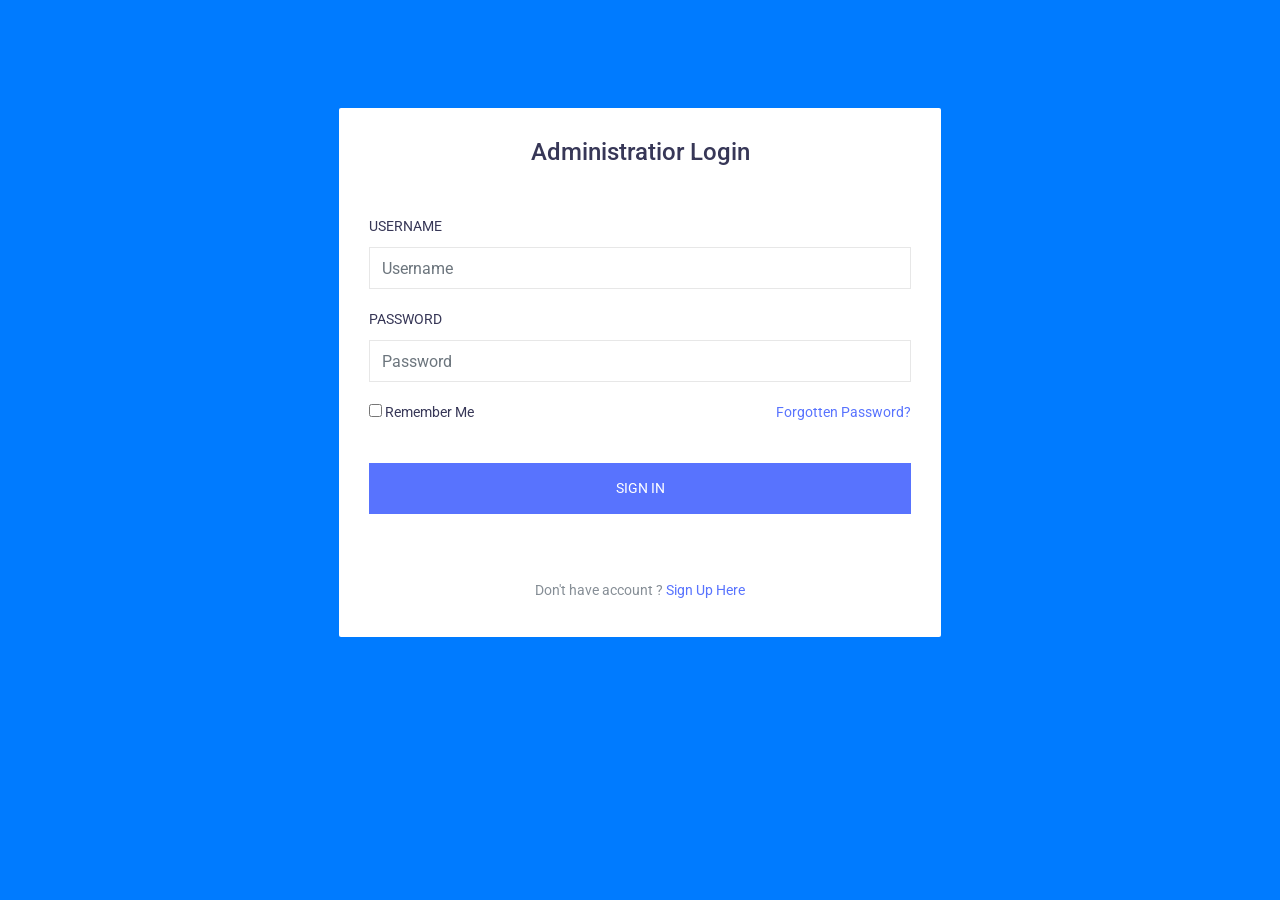
==== commit e72da640: "add interface" ====
--- a/index.html
+++ b/index.html
@@ -216,12 +216,12 @@
                                                     <span>Lock Screen</span>
                                                 </a>
                                             </li>
-                                            <li>
+                                            <li onclick="hideLogout()">
                                                 <!-- <a data-toggle="modal" data-target="#myModal"><i
                                                         class="ti-power-off"></i> Logout</a> -->
                                                 <a href="#">
                                                     <i class="ti-power-off"></i>
-                                                    <span onclick="hideLogout()">Logout</span>
+                                                    <span>Logout</span>
                                                 </a>
                                             </li>
                                         </ul>
@@ -267,7 +267,7 @@
 
     <!-- Error Alert -->
     <div class="alert alert-danger alert-dismissible fade show" id="error-alert"
-        style=" display: none; height: 60px;">
+        style=" display: none; height: 60px; z-index: 10000;">
         <button type="button" class="close" data-dismiss="alert">x</button>
         <strong>Error!</strong> <span id="content-error-alert"></span>
     </div>
